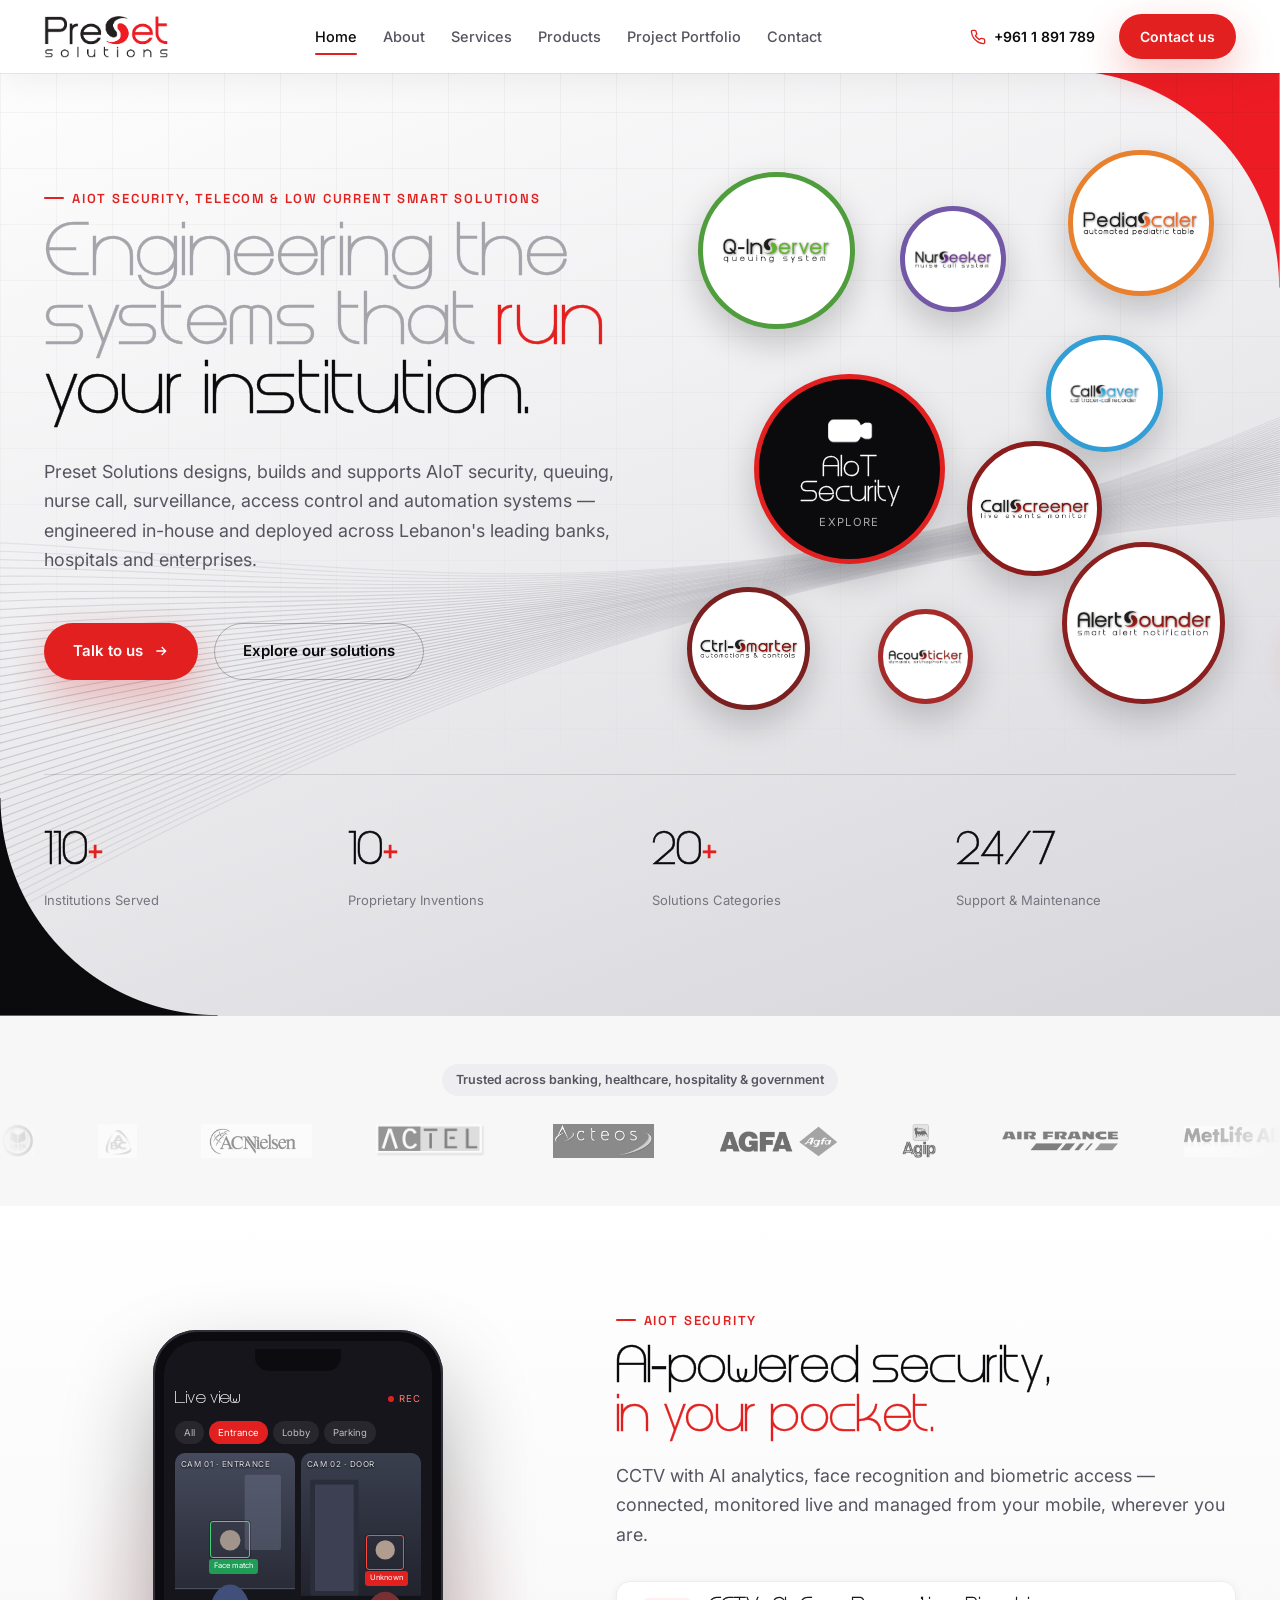
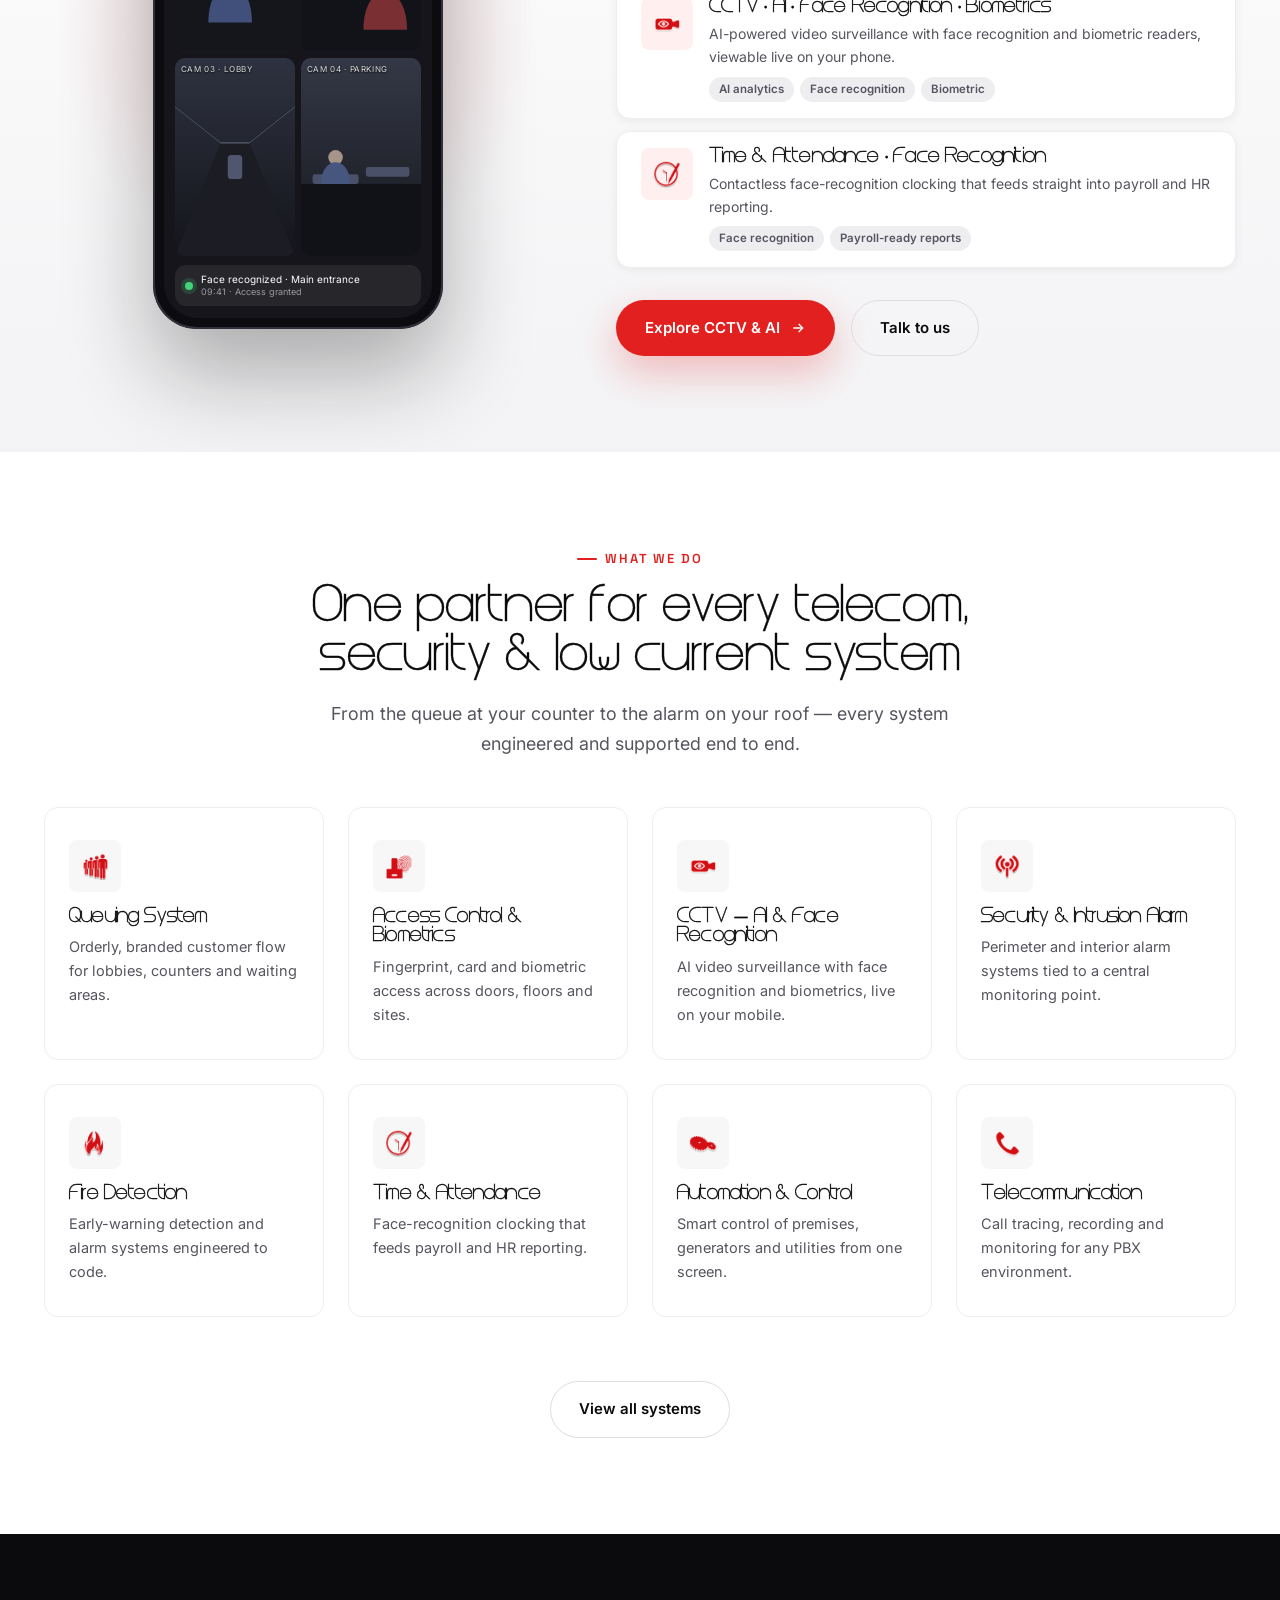
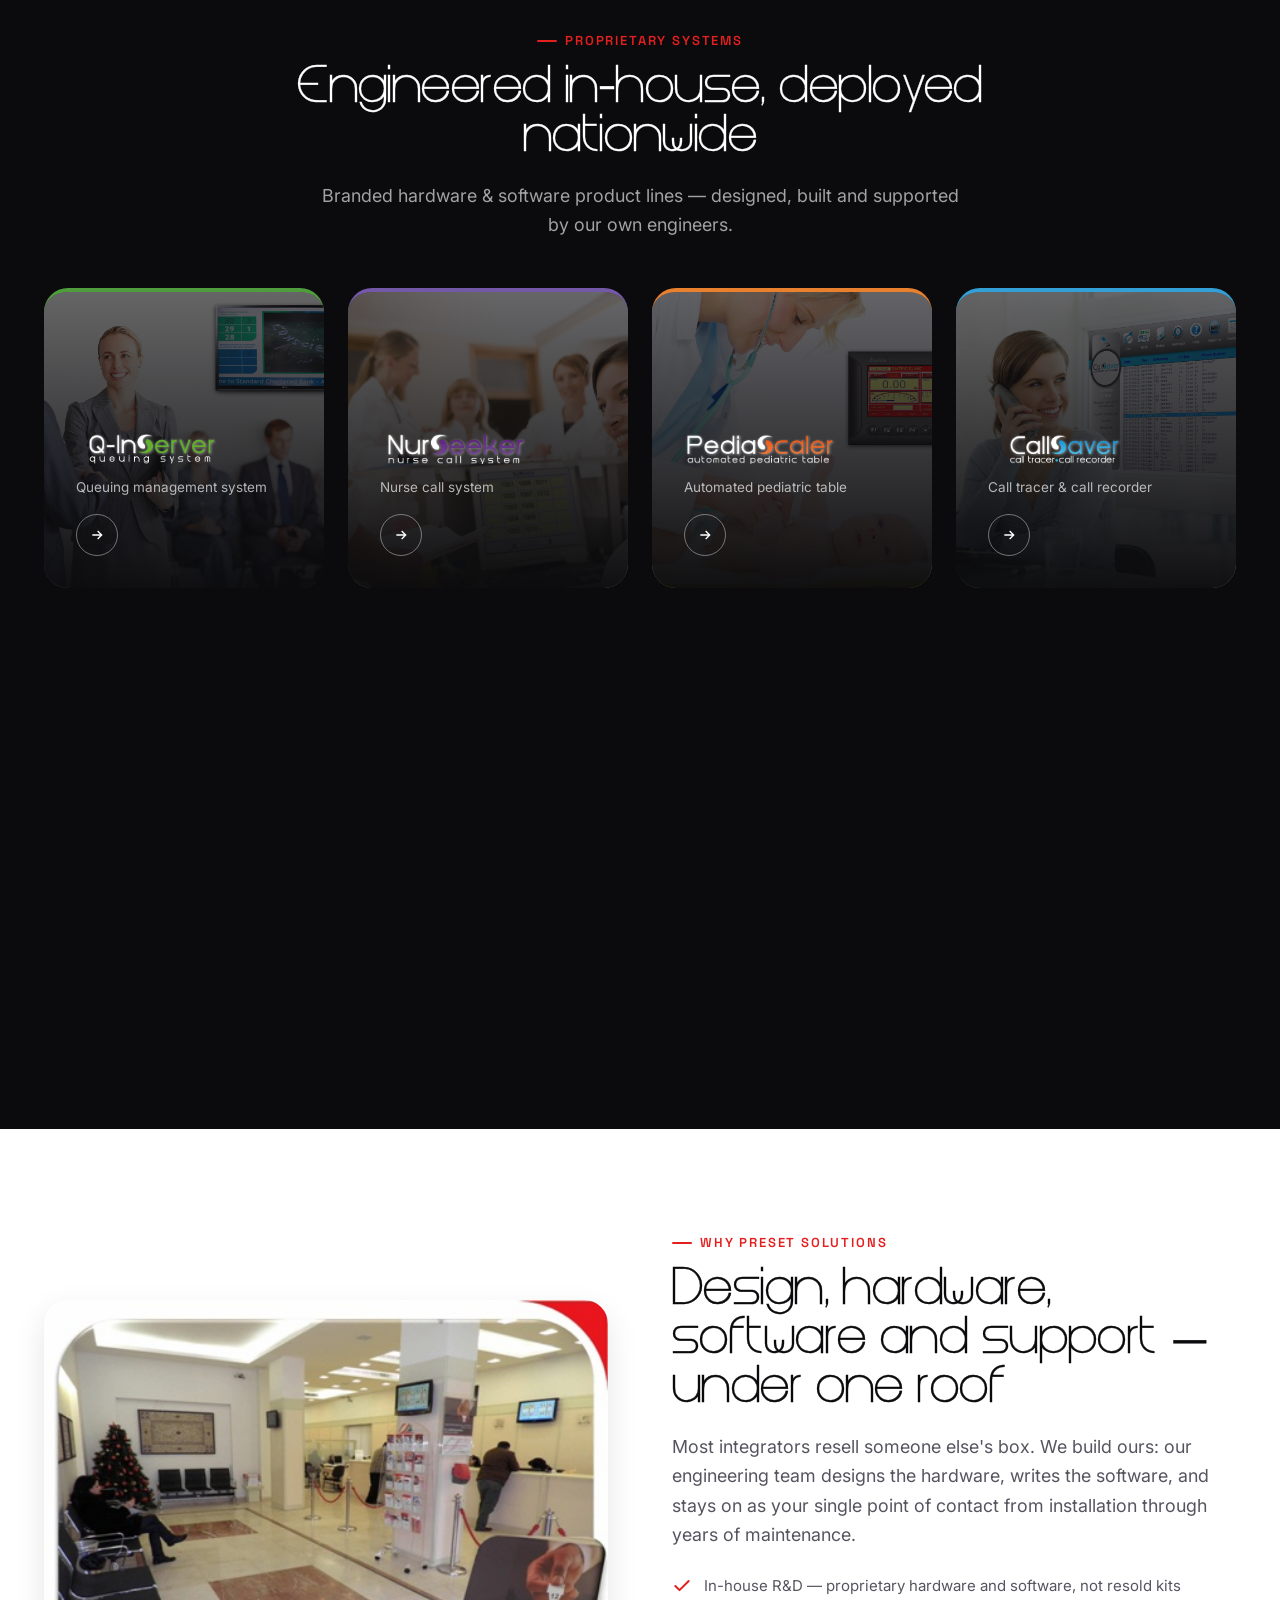
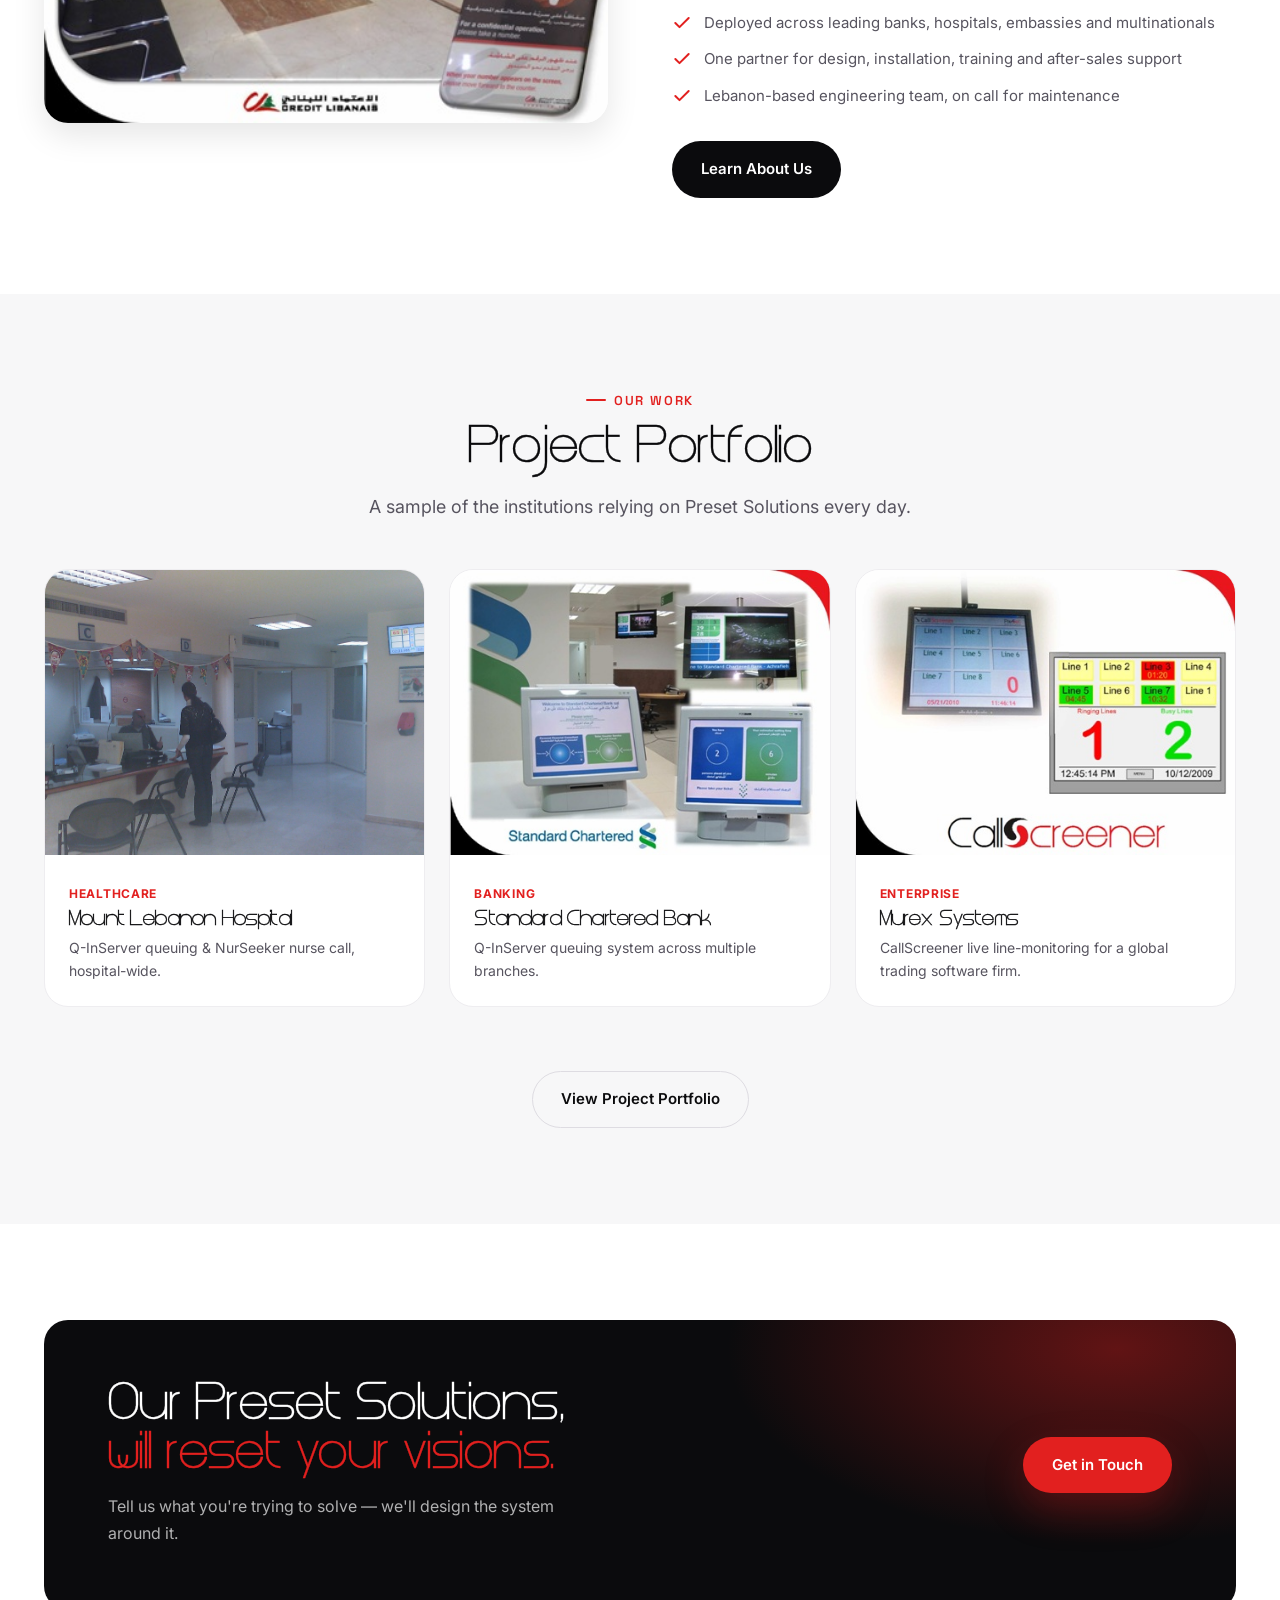
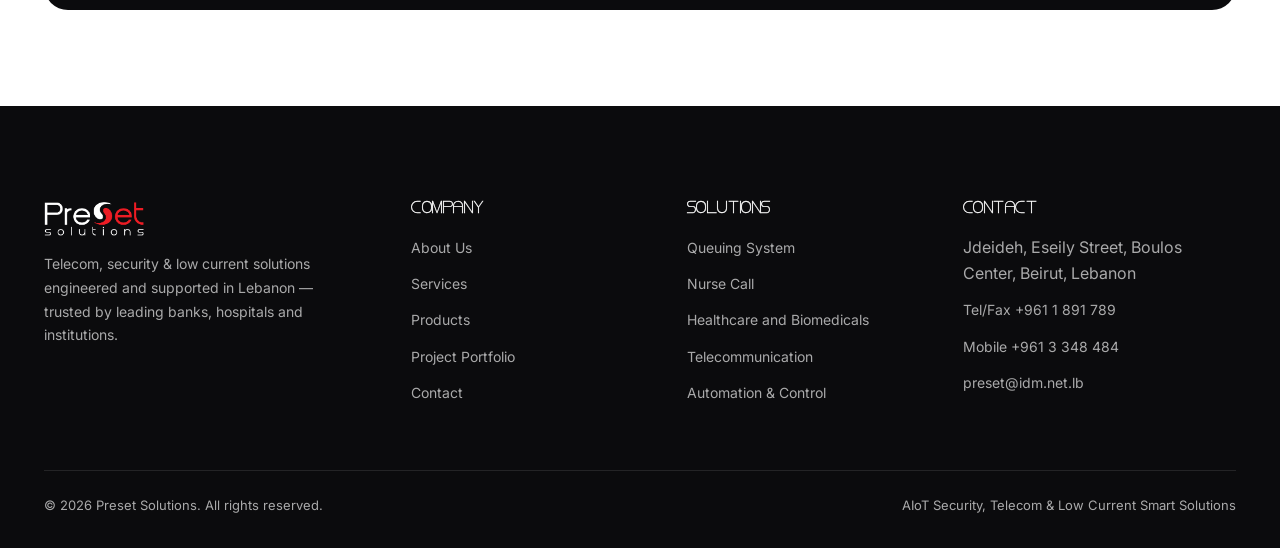
==== index.html @ 6b45abbb "Add Preset Solutions website Static multi-page site: home, about, services, products, project portfo" ====
<!doctype html>
<html lang="en">
<head>
<meta charset="UTF-8">
<meta name="viewport" content="width=device-width, initial-scale=1">
<title>Preset Solutions — Telecom, Security &amp; Low Current Systems in Lebanon</title>
<meta name="description" content="Preset Solutions engineers and deploys queuing, nurse call, CCTV, access control, fire detection, telecom and automation systems for banks, hospitals and institutions across Lebanon.">
<link rel="icon" href="assets/img/logo.png">
<link rel="stylesheet" href="css/style.css">
</head>
<body>

<nav class="nav">
  <div class="container">
    <a href="index.html" class="nav-logo"><img src="assets/img/logo.png" alt="Preset Solutions"></a>
    <div class="nav-links">
      <a href="index.html">Home</a>
      <a href="about.html">About</a>
      <a href="services.html">Services</a>
      <a href="products.html">Products</a>
      <a href="portfolio.html">Project Portfolio</a>
      <a href="contact.html">Contact</a>
    </div>
    <div class="nav-right">
      <a href="tel:+9611891789" class="nav-phone">
        <svg viewBox="0 0 24 24" fill="none" stroke="currentColor" stroke-width="2" stroke-linecap="round" stroke-linejoin="round"><path d="M22 16.92v3a2 2 0 0 1-2.18 2 19.79 19.79 0 0 1-8.63-3.07 19.5 19.5 0 0 1-6-6 19.79 19.79 0 0 1-3.07-8.67A2 2 0 0 1 4.11 2h3a2 2 0 0 1 2 1.72c.13.96.36 1.9.7 2.81a2 2 0 0 1-.45 2.11L8.09 9.91a16 16 0 0 0 6 6l1.27-1.27a2 2 0 0 1 2.11-.45c.91.34 1.85.57 2.81.7A2 2 0 0 1 22 16.92z"/></svg>
        +961 1 891 789
      </a>
      <a href="contact.html" class="btn btn-primary btn-sm">Contact us</a>
      <button class="nav-toggle" aria-label="Open menu">
        <svg viewBox="0 0 24 24" fill="none" stroke="currentColor" stroke-width="2" stroke-linecap="round"><line x1="3" y1="6" x2="21" y2="6"/><line x1="3" y1="12" x2="21" y2="12"/><line x1="3" y1="18" x2="21" y2="18"/></svg>
      </button>
    </div>
  </div>
</nav>

<div class="mobile-panel">
  <div class="mobile-panel-top">
    <img src="assets/img/logo.png" alt="Preset Solutions">
    <button class="mobile-panel-close" aria-label="Close menu"><svg viewBox="0 0 24 24" fill="none" stroke="currentColor" stroke-width="2" stroke-linecap="round"><line x1="18" y1="6" x2="6" y2="18"/><line x1="6" y1="6" x2="18" y2="18"/></svg></button>
  </div>
  <div class="mobile-links">
    <a href="index.html">Home</a>
    <a href="about.html">About</a>
    <a href="services.html">Services</a>
    <a href="products.html">Products</a>
    <a href="portfolio.html">Project Portfolio</a>
    <a href="contact.html">Contact</a>
  </div>
  <a href="contact.html" class="btn btn-primary btn-block">Contact us</a>
</div>

<!-- ===== HERO ===== -->
<header class="hero">
  <div class="hero-grid"></div>
  <div class="container">
    <div class="hero-main">
      <div class="hero-content">
        <span class="eyebrow">AIoT Security, Telecom &amp; Low Current Smart Solutions</span>
        <h1><span class="muted">Engineering the systems that</span> <span class="accent">run</span> your institution.</h1>
        <p class="lede">Preset Solutions designs, builds and supports AIoT security, queuing, nurse call, surveillance, access control and automation systems — engineered in-house and deployed across Lebanon's leading banks, hospitals and enterprises.</p>
        <div class="hero-cta">
          <a href="contact.html" class="btn btn-primary">Talk to us
            <svg viewBox="0 0 24 24" fill="none" stroke="currentColor" stroke-width="2"><path d="M5 12h14M13 6l6 6-6 6"/></svg>
          </a>
          <a href="products.html" class="btn btn-ghost">Explore our solutions</a>
        </div>
      </div>
      <nav class="bubbles" aria-label="Our solutions">
        <a class="bubble bubble-core" href="#aiot" style="--s:34%;--x:14%;--y:40%;--d:-2s;--t:8s" aria-label="AIoT Security">
          <img src="assets/img/icons/video.png" alt=""><strong>AIoT<br>Security</strong><small>Explore</small>
        </a>
        <a class="bubble acc-qinserver" href="product-qinserver.html" style="--s:28%;--x:4%;--y:4%;--d:-1s;--t:7s" aria-label="Q-InServer, queuing system" title="Q-InServer"><img src="assets/img/sublogos/qinserver.png" alt=""></a>
        <a class="bubble acc-nurseeker" href="product-nurseeker.html" style="--s:19%;--x:40%;--y:10%;--d:-3.5s;--t:6s" aria-label="NurSeeker, nurse call system" title="NurSeeker"><img src="assets/img/sublogos/nurseeker.png" alt=""></a>
        <a class="bubble acc-pediascaler" href="product-pediascaler.html" style="--s:26%;--x:70%;--y:0%;--d:-5s;--t:7.5s" aria-label="PediaScaler, automated pediatric table" title="PediaScaler"><img src="assets/img/sublogos/pediascaler.png" alt=""></a>
        <a class="bubble acc-callsaver" href="product-callsaver.html" style="--s:21%;--x:66%;--y:33%;--d:-2.5s;--t:6.5s" aria-label="CallSaver, call tracer and recorder" title="CallSaver"><img src="assets/img/sublogos/callsaver.png" alt=""></a>
        <a class="bubble acc-callscreener" href="product-callscreener.html" style="--s:24%;--x:52%;--y:52%;--d:-4s;--t:8.5s" aria-label="CallScreener, live events monitor" title="CallScreener"><img src="assets/img/sublogos/callscreener.png" alt=""></a>
        <a class="bubble acc-ctrlsmarter" href="product-ctrlsmarter.html" style="--s:22%;--x:2%;--y:78%;--d:-6s;--t:6.8s" aria-label="Ctrl-Smarter, automation and controls" title="Ctrl-Smarter"><img src="assets/img/sublogos/ctrlsmarter.png" alt=""></a>
        <a class="bubble acc-acousticker" href="product-acousticker.html" style="--s:17%;--x:36%;--y:82%;--d:-1.5s;--t:7.2s" aria-label="Acousticker, dynamic orthophonic unit" title="Acousticker"><img src="assets/img/sublogos/acousticker.png" alt=""></a>
        <a class="bubble acc-alertsounder" href="product-alertsounder.html" style="--s:29%;--x:69%;--y:70%;--d:-4.5s;--t:7.8s" aria-label="AlertSounder, smart alert notification" title="AlertSounder"><img src="assets/img/sublogos/alertsounder.png" alt=""></a>
      </nav>
    </div>
    <div class="hero-stats">
      <div class="reveal in">
        <div class="stat-num"><span class="js-counter" data-count="110">0</span><span class="suffix">+</span></div>
        <div class="stat-label">Institutions Served</div>
      </div>
      <div class="reveal in">
        <div class="stat-num"><span class="js-counter" data-count="10">0</span><span class="suffix">+</span></div>
        <div class="stat-label">Proprietary Inventions</div>
      </div>
      <div class="reveal in">
        <div class="stat-num"><span class="js-counter" data-count="20">0</span><span class="suffix">+</span></div>
        <div class="stat-label">Solutions Categories</div>
      </div>
      <div class="reveal in">
        <div class="stat-num">24/7</div>
        <div class="stat-label">Support &amp; Maintenance</div>
      </div>
    </div>
  </div>
</header>
<!-- ===== TRUST MARQUEE ===== -->
<section class="section-tight bg-alt">
  <div class="container text-center reveal">
    <p class="pill mx-auto" style="margin-bottom:28px;">Trusted across banking, healthcare, hospitality &amp; government</p>
  </div>
  <div class="marquee">
    <div class="marquee-track js-marquee-track"></div>
  </div>
</section>

<!-- ===== AIoT SECURITY ===== -->
<section class="section aiot" id="aiot">
  <div class="container">
    <div class="aiot-grid">
      <div class="aiot-visual reveal-scale" aria-hidden="true">
        <div class="phone">
          <div class="phone-screen">
            <div class="ps-head"><b>Live view</b><span class="ps-live">Rec</span></div>
            <div class="ps-tabs"><span>All</span><span class="on">Entrance</span><span>Lobby</span><span>Parking</span></div>
            <div class="cam-grid">
              <div class="cam">
                <svg viewBox="0 0 100 164" preserveAspectRatio="xMidYMid slice"><defs><linearGradient id="cg1" x1="0" y1="0" x2="0" y2="1"><stop offset="0" stop-color="#454a5c"/><stop offset="1" stop-color="#1c1d25"/></linearGradient></defs><rect width="100" height="164" fill="url(#cg1)"/><rect x="58" y="18" width="30" height="62" rx="2" fill="#6b7287" opacity=".45"/><rect y="112" width="100" height="52" fill="#15161b"/><path d="M0 112H100" stroke="#5a5f73" stroke-width=".7"/><circle cx="46" cy="72" r="8.5" fill="#a1948b"/><path d="M28 140C28 98 64 98 64 140Z" fill="#40507a"/></svg>
                <span class="cam-tag">CAM 01 · ENTRANCE</span>
                <span class="face ok" data-label="Face match" style="left:29%;top:34%;width:34%;height:19%"></span>
              </div>
              <div class="cam">
                <svg viewBox="0 0 100 164" preserveAspectRatio="xMidYMid slice"><defs><linearGradient id="cg2" x1="0" y1="0" x2="0" y2="1"><stop offset="0" stop-color="#3a3f4f"/><stop offset="1" stop-color="#17181f"/></linearGradient></defs><rect width="100" height="164" fill="url(#cg2)"/><rect x="8" y="22" width="40" height="96" rx="2" fill="#2a2d3a"/><rect x="12" y="26" width="32" height="88" fill="#4b5166" opacity=".55"/><rect y="118" width="100" height="46" fill="#121319"/><circle cx="70" cy="80" r="8" fill="#b09d90"/><path d="M52 146C52 104 88 104 88 146Z" fill="#7a2f33"/></svg>
                <span class="cam-tag">CAM 02 · DOOR</span>
                <span class="face" data-label="Unknown" style="left:54%;top:41%;width:32%;height:18%"></span>
              </div>
              <div class="cam">
                <svg viewBox="0 0 100 164" preserveAspectRatio="xMidYMid slice"><defs><linearGradient id="cg3" x1="0" y1="0" x2="0" y2="1"><stop offset="0" stop-color="#2e3240"/><stop offset="1" stop-color="#14151b"/></linearGradient></defs><rect width="100" height="164" fill="url(#cg3)"/><path d="M0 164L38 70H62L100 164Z" fill="#1b1c24"/><path d="M38 70H62" stroke="#5a5f73"/><path d="M0 40L38 70M100 40L62 70" stroke="#4a4f62" stroke-width=".8"/><rect x="44" y="80" width="12" height="20" rx="3" fill="#5d6580" opacity=".8"/></svg>
                <span class="cam-tag">CAM 03 · LOBBY</span>
              </div>
              <div class="cam">
                <svg viewBox="0 0 100 164" preserveAspectRatio="xMidYMid slice"><defs><linearGradient id="cg4" x1="0" y1="0" x2="0" y2="1"><stop offset="0" stop-color="#343846"/><stop offset="1" stop-color="#16171d"/></linearGradient></defs><rect width="100" height="164" fill="url(#cg4)"/><rect y="104" width="100" height="60" fill="#111217"/><rect x="10" y="96" width="38" height="8" rx="2" fill="#4a5068"/><rect x="54" y="90" width="36" height="8" rx="2" fill="#4a5068"/><circle cx="29" cy="82" r="6" fill="#a69488"/><path d="M17 104C17 80 41 80 41 104Z" fill="#46567f"/></svg>
                <span class="cam-tag">CAM 04 · PARKING</span>
              </div>
            </div>
            <div class="ps-event"><i></i><div>Face recognized · Main entrance<small>09:41 · Access granted</small></div></div>
          </div>
        </div>
      </div>
      <div class="reveal">
        <span class="eyebrow">AIoT Security</span>
        <h2 class="mt-4">AI-powered security, <span class="tag-red">in your pocket.</span></h2>
        <p class="lede mt-4">CCTV with AI analytics, face recognition and biometric access — connected, monitored live and managed from your mobile, wherever you are.</p>
        <div class="aiot-points stagger">
          <div class="aiot-card reveal">
            <div class="service-icon"><img src="assets/img/icons/video.png" alt=""></div>
            <div>
              <h3>CCTV · AI · Face Recognition · Biometrics</h3>
              <p>AI-powered video surveillance with face recognition and biometric readers, viewable live on your phone.</p>
              <div class="chips"><span>AI analytics</span><span>Face recognition</span><span>Biometric</span></div>
            </div>
          </div>
          <div class="aiot-card reveal">
            <div class="service-icon"><img src="assets/img/icons/time.png" alt=""></div>
            <div>
              <h3>Time &amp; Attendance · Face Recognition</h3>
              <p>Contactless face-recognition clocking that feeds straight into payroll and HR reporting.</p>
              <div class="chips"><span>Face recognition</span><span>Payroll-ready reports</span></div>
            </div>
          </div>
        </div>
        <div class="hero-cta" style="margin-top:32px;">
          <a href="services.html#video" class="btn btn-primary">Explore CCTV &amp; AI
            <svg viewBox="0 0 24 24" fill="none" stroke="currentColor" stroke-width="2"><path d="M5 12h14M13 6l6 6-6 6"/></svg>
          </a>
          <a href="contact.html" class="btn btn-outline">Talk to us</a>
        </div>
      </div>
    </div>
  </div>
</section>
<!-- ===== SOLUTIONS OVERVIEW ===== -->
<section class="section" id="solutions">
  <div class="container">
    <div class="section-head center reveal">
      <span class="eyebrow" style="justify-content:center; display:flex;">What We Do</span>
      <h2 class="mt-4">One partner for every telecom, security &amp; low current system</h2>
      <p class="lede mx-auto mt-4">From the queue at your counter to the alarm on your roof — every system engineered and supported end to end.</p>
    </div>
    <div class="grid grid-4 stagger">
      <a class="service-card reveal" href="services.html#queuing">
        <div class="service-icon"><img src="assets/img/icons/queuing.png" alt=""></div>
        <h3>Queuing System</h3>
        <p>Orderly, branded customer flow for lobbies, counters and waiting areas.</p>
      </a>
      <a class="service-card reveal" href="services.html#access">
        <div class="service-icon"><img src="assets/img/icons/access.png" alt=""></div>
        <h3>Access Control &amp; Biometrics</h3>
        <p>Fingerprint, card and biometric access across doors, floors and sites.</p>
      </a>
      <a class="service-card reveal" href="services.html#video">
        <div class="service-icon"><img src="assets/img/icons/video.png" alt=""></div>
        <h3>CCTV — AI &amp; Face Recognition</h3>
        <p>AI video surveillance with face recognition and biometrics, live on your mobile.</p>
      </a>
      <a class="service-card reveal" href="services.html#alarm">
        <div class="service-icon"><img src="assets/img/icons/alarm.png" alt=""></div>
        <h3>Security &amp; Intrusion Alarm</h3>
        <p>Perimeter and interior alarm systems tied to a central monitoring point.</p>
      </a>
      <a class="service-card reveal" href="services.html#fire">
        <div class="service-icon"><img src="assets/img/icons/fire.png" alt=""></div>
        <h3>Fire Detection</h3>
        <p>Early-warning detection and alarm systems engineered to code.</p>
      </a>
      <a class="service-card reveal" href="services.html#time">
        <div class="service-icon"><img src="assets/img/icons/time.png" alt=""></div>
        <h3>Time &amp; Attendance</h3>
        <p>Face-recognition clocking that feeds payroll and HR reporting.</p>
      </a>
      <a class="service-card reveal" href="services.html#automation">
        <div class="service-icon"><img src="assets/img/icons/automation.png" alt=""></div>
        <h3>Automation &amp; Control</h3>
        <p>Smart control of premises, generators and utilities from one screen.</p>
      </a>
      <a class="service-card reveal" href="services.html#telecom">
        <div class="service-icon"><img src="assets/img/icons/telecom.png" alt=""></div>
        <h3>Telecommunication</h3>
        <p>Call tracing, recording and monitoring for any PBX environment.</p>
      </a>
    </div>
    <div class="text-center mt-8 reveal">
      <a href="services.html" class="btn btn-outline">View all systems</a>
    </div>
  </div>
</section>

<!-- ===== FEATURED PRODUCTS ===== -->
<section class="section bg-dark">
  <div class="container">
    <div class="section-head center reveal">
      <span class="eyebrow" style="justify-content:center; display:flex;">Proprietary Systems</span>
      <h2 class="mt-4" style="color:#fff;">Engineered in-house, deployed nationwide</h2>
      <p class="lede mx-auto mt-4" style="color:rgba(255,255,255,.62);">Branded hardware &amp; software product lines — designed, built and supported by our own engineers.</p>
    </div>
    <div class="grid grid-4 js-product-grid" data-limit="8"></div>
    <div class="text-center mt-8 reveal">
      <a href="products.html" class="btn btn-primary">View All Products</a>
    </div>
  </div>
</section>

<!-- ===== ABOUT TEASER (split) ===== -->
<section class="section">
  <div class="container">
    <div class="split">
      <div class="split-media reveal-scale">
        <img src="assets/img/portfolio/credit-libanais.jpg" alt="Q-InServer deployed at Credit Libanais">
      </div>
      <div class="reveal">
        <span class="eyebrow">Why Preset Solutions</span>
        <h2 class="mt-4">Design, hardware, software and support — under one roof</h2>
        <p class="lede mt-4">Most integrators resell someone else's box. We build ours: our engineering team designs the hardware, writes the software, and stays on as your single point of contact from installation through years of maintenance.</p>
        <ul class="feature-list">
          <li><svg viewBox="0 0 24 24" fill="none" stroke="currentColor" stroke-width="2.4" stroke-linecap="round" stroke-linejoin="round"><polyline points="20 6 9 17 4 12"/></svg> In-house R&amp;D — proprietary hardware and software, not resold kits</li>
          <li><svg viewBox="0 0 24 24" fill="none" stroke="currentColor" stroke-width="2.4" stroke-linecap="round" stroke-linejoin="round"><polyline points="20 6 9 17 4 12"/></svg> Deployed across leading banks, hospitals, embassies and multinationals</li>
          <li><svg viewBox="0 0 24 24" fill="none" stroke="currentColor" stroke-width="2.4" stroke-linecap="round" stroke-linejoin="round"><polyline points="20 6 9 17 4 12"/></svg> One partner for design, installation, training and after-sales support</li>
          <li><svg viewBox="0 0 24 24" fill="none" stroke="currentColor" stroke-width="2.4" stroke-linecap="round" stroke-linejoin="round"><polyline points="20 6 9 17 4 12"/></svg> Lebanon-based engineering team, on call for maintenance</li>
        </ul>
        <a href="about.html" class="btn btn-dark mt-6">Learn About Us</a>
      </div>
    </div>
  </div>
</section>

<!-- ===== PORTFOLIO TEASER ===== -->
<section class="section bg-alt">
  <div class="container">
    <div class="section-head center reveal">
      <span class="eyebrow" style="justify-content:center; display:flex;">Our Work</span>
      <h2 class="mt-4">Project Portfolio</h2>
      <p class="lede mx-auto mt-4">A sample of the institutions relying on Preset Solutions every day.</p>
    </div>
    <div class="grid grid-3 stagger">
      <a class="case-card reveal" href="portfolio.html">
        <div class="case-media"><img src="assets/img/portfolio/mlh-qinserver.jpg" alt="Q-InServer at Mount Lebanon Hospital"></div>
        <div class="case-body">
          <span class="tag">Healthcare</span>
          <h3>Mount Lebanon Hospital</h3>
          <p>Q-InServer queuing &amp; NurSeeker nurse call, hospital-wide.</p>
        </div>
      </a>
      <a class="case-card reveal" href="portfolio.html">
        <div class="case-media"><img src="assets/img/portfolio/scb-achrafieh.jpg" alt="Q-InServer at Standard Chartered Bank"></div>
        <div class="case-body">
          <span class="tag">Banking</span>
          <h3>Standard Chartered Bank</h3>
          <p>Q-InServer queuing system across multiple branches.</p>
        </div>
      </a>
      <a class="case-card reveal" href="portfolio.html">
        <div class="case-media"><img src="assets/img/portfolio/murex-callscreener.jpg" alt="CallScreener at Murex"></div>
        <div class="case-body">
          <span class="tag">Enterprise</span>
          <h3>Murex Systems</h3>
          <p>CallScreener live line-monitoring for a global trading software firm.</p>
        </div>
      </a>
    </div>
    <div class="text-center mt-8 reveal">
      <a href="portfolio.html" class="btn btn-outline">View Project Portfolio</a>
    </div>
  </div>
</section>

<!-- ===== CTA BAND ===== -->
<section class="section">
  <div class="container">
    <div class="cta-band reveal">
      <div class="cta-band-inner">
        <div>
          <h2 style="color:#fff;">Our Preset Solutions, <span class="tag-red">will reset your visions.</span></h2>
          <p>Tell us what you're trying to solve — we'll design the system around it.</p>
        </div>
        <a href="contact.html" class="btn btn-primary">Get in Touch</a>
      </div>
    </div>
  </div>
</section>

<!-- ===== FOOTER ===== -->
<footer class="footer">
  <div class="container">
    <div class="footer-grid">
      <div>
        <div class="footer-logo"><img src="assets/img/logo-white.png" alt="Preset Solutions"></div>
        <p>Telecom, security &amp; low current solutions engineered and supported in Lebanon — trusted by leading banks, hospitals and institutions.</p>
      </div>
      <div>
        <h4>Company</h4>
        <ul>
          <li><a href="about.html">About Us</a></li>
          <li><a href="services.html">Services</a></li>
          <li><a href="products.html">Products</a></li>
          <li><a href="portfolio.html">Project Portfolio</a></li>
          <li><a href="contact.html">Contact</a></li>
        </ul>
      </div>
      <div>
        <h4>Solutions</h4>
        <ul>
          <li><a href="product-qinserver.html">Queuing System</a></li>
          <li><a href="product-nurseeker.html">Nurse Call</a></li>
          <li><a href="product-pediascaler.html">Healthcare and Biomedicals</a></li>
          <li><a href="product-callsaver.html">Telecommunication</a></li>
          <li><a href="product-ctrlsmarter.html">Automation &amp; Control</a></li>
        </ul>
      </div>
      <div>
        <h4>Contact</h4>
        <ul>
          <li>Jdeideh, Eseily Street, Boulos Center, Beirut, Lebanon</li>
          <li><a href="tel:+9611891789">Tel/Fax +961 1 891 789</a></li>
          <li><a href="tel:+9613348484">Mobile +961 3 348 484</a></li>
          <li><a href="mailto:preset@idm.net.lb">preset@idm.net.lb</a></li>
        </ul>
      </div>
    </div>
    <div class="footer-bottom">
      <span>&copy; <span class="js-year"></span> Preset Solutions. All rights reserved.</span>
      <span>AIoT Security, Telecom &amp; Low Current Smart Solutions</span>
    </div>
  </div>
</footer>

<button class="back-to-top" aria-label="Back to top">
  <svg viewBox="0 0 24 24" fill="none" stroke="currentColor" stroke-width="2"><path d="M12 19V5M5 12l7-7 7 7"/></svg>
</button>

<script src="js/clients-data.js"></script>
<script src="js/products-data.js"></script>
<script src="js/main.js"></script>
</body>
</html>
---- css/style.css ----
/* ==========================================================================
   Preset Solutions — Design System
   ========================================================================== */

@import url('https://fonts.googleapis.com/css2?family=Space+Grotesk:wght@500;600;700&family=Inter:wght@400;500;600;700&display=swap');

:root{
  /* Brand */
  --ink: #0b0b0d;
  --ink-800: #141317;
  --ink-700: #1c1b21;
  --ink-600: #2a2930;
  --paper: #ffffff;
  --gray-50: #f7f7f8;
  --gray-100: #eeedf0;
  --gray-200: #dedce2;
  --gray-400: #9997a1;
  --gray-500: #77747f;
  --gray-600: #57545f;

  --red: #e2201f;
  --red-dark: #a8140f;
  --red-light: #ff5147;

  /* Product accents */
  --acc-qinserver: #4f9d3d;
  --acc-nurseeker: #7358a8;
  --acc-pediascaler: #e8802e;
  --acc-callsaver: #329fd6;
  --acc-callscreener: #8c1c1c;
  --acc-ctrlsmarter: #7a2020;
  --acc-acousticker: #a52a2a;
  --acc-alertsounder: #8b2020;

  /* Type */
  --font-head: 'Space Grotesk', 'Inter', sans-serif;
  --font-body: 'Inter', sans-serif;

  /* Spacing scale */
  --space-1: 4px; --space-2: 8px; --space-3: 12px; --space-4: 16px;
  --space-5: 24px; --space-6: 32px; --space-7: 48px; --space-8: 64px;
  --space-9: 96px; --space-10: 128px;

  /* Layout */
  --container: 1240px;
  --radius-sm: 8px; --radius-md: 14px; --radius-lg: 24px; --radius-full: 999px;

  /* Motion */
  --ease: cubic-bezier(.22,.68,0,1);
  --ease-out: cubic-bezier(.16,1,.3,1);
  --dur-fast: .2s; --dur-med: .45s; --dur-slow: .8s;

  --shadow-sm: 0 2px 10px rgba(11,11,13,.06);
  --shadow-md: 0 12px 32px rgba(11,11,13,.10);
  --shadow-lg: 0 24px 64px rgba(11,11,13,.16);
  --shadow-red: 0 16px 40px rgba(226,32,31,.28);
}

@media (prefers-reduced-motion: reduce){
  *, *::before, *::after{ animation-duration: .01ms !important; animation-iteration-count: 1 !important; transition-duration: .01ms !important; scroll-behavior: auto !important; }
}

/* ---------- Reset ---------- */
*,*::before,*::after{ box-sizing: border-box; }
html{ scroll-behavior: smooth; }
body{
  margin:0; background: var(--paper); color: var(--ink);
  font-family: var(--font-body); font-size: 16px; line-height: 1.65;
  -webkit-font-smoothing: antialiased; overflow-x: hidden;
}
img{ max-width:100%; display:block; }
a{ color: inherit; text-decoration:none; }
ul{ margin:0; padding:0; list-style:none; }
button{ font-family:inherit; cursor:pointer; }
h1,h2,h3,h4{ font-family: var(--font-head); font-weight:700; line-height:1.12; margin:0; letter-spacing:-.01em; }
p{ margin:0; }
section{ position:relative; }

.container{ max-width: var(--container); margin:0 auto; padding: 0 var(--space-5); }
@media (max-width:640px){ .container{ padding:0 var(--space-4); } }

.eyebrow{
  display:inline-flex; align-items:center; gap:8px; font-family:var(--font-head);
  font-size:13px; font-weight:600; letter-spacing:.14em; text-transform:uppercase;
  color: var(--red);
}
.eyebrow::before{ content:''; width:20px; height:2px; background:var(--red); border-radius:2px; }

h1{ font-size: clamp(2.4rem, 5vw, 4.2rem); }
h2{ font-size: clamp(1.9rem, 3.4vw, 2.8rem); }
h3{ font-size: clamp(1.25rem, 2vw, 1.5rem); }
.lede{ font-size: clamp(1.05rem, 1.4vw, 1.2rem); color: var(--gray-600); max-width:640px; }
.section-head{ margin-bottom: var(--space-7); max-width:720px; }
.section-head.center{ margin-left:auto; margin-right:auto; text-align:center; }

/* ---------- Buttons ---------- */
.btn{
  display:inline-flex; align-items:center; justify-content:center; gap:10px;
  padding: 15px 28px; border-radius: var(--radius-full); font-weight:600; font-size:15px;
  border:1px solid transparent; transition: transform var(--dur-fast) var(--ease), box-shadow var(--dur-fast) var(--ease), background var(--dur-fast), border-color var(--dur-fast), color var(--dur-fast);
  white-space: nowrap;
}
.btn svg{ width:16px; height:16px; flex:none; }
.btn-primary{ background: var(--red); color:#fff; box-shadow: var(--shadow-red); }
.btn-primary:hover{ background: var(--red-dark); transform: translateY(-2px); box-shadow: 0 20px 44px rgba(226,32,31,.36); }
.btn-dark{ background: var(--ink); color:#fff; }
.btn-dark:hover{ background: var(--ink-700); transform: translateY(-2px); }
.btn-ghost{ background: transparent; border-color: rgba(255,255,255,.28); color:#fff; }
.btn-ghost:hover{ background: rgba(255,255,255,.1); border-color: rgba(255,255,255,.5); }
.btn-outline{ background: transparent; border-color: var(--gray-200); color: var(--ink); }
.btn-outline:hover{ border-color: var(--ink); background: var(--gray-50); }
.btn-sm{ padding: 10px 20px; font-size:14px; }
.btn-block{ width:100%; }

/* ---------- Nav ---------- */
.nav{
  position: fixed; top:0; left:0; right:0; z-index:100;
  padding: 22px 0; transition: padding var(--dur-med) var(--ease), background var(--dur-med) var(--ease), box-shadow var(--dur-med) var(--ease);
}
.nav .container{ display:flex; align-items:center; justify-content:space-between; gap: var(--space-5); }
.nav.is-scrolled{ padding: 12px 0; background: rgba(11,11,13,.82); backdrop-filter: blur(14px); box-shadow: 0 8px 30px rgba(0,0,0,.25); }
.nav-logo{ display:flex; align-items:center; gap:10px; flex:none; }
.nav-logo img{ height: 36px; width:auto; transition: height var(--dur-med); }
.nav.is-scrolled .nav-logo img{ height:30px; }
.nav-links{ display:flex; align-items:center; gap: var(--space-6); }
.nav-links a{
  font-size:14.5px; font-weight:500; color: rgba(255,255,255,.78);
  position:relative; padding: 4px 0; transition: color var(--dur-fast);
}
.nav-links a::after{
  content:''; position:absolute; left:0; right:100%; bottom:-2px; height:2px; background: var(--red);
  transition: right var(--dur-med) var(--ease-out); border-radius:2px;
}
.nav-links a:hover, .nav-links a.active{ color:#fff; }
.nav-links a:hover::after, .nav-links a.active::after{ right:0; }
.nav-right{ display:flex; align-items:center; gap: var(--space-5); }
.nav-phone{ display:flex; align-items:center; gap:8px; color:#fff; font-weight:600; font-size:14px; }
.nav-phone svg{ width:16px; height:16px; color: var(--red); }
.nav-toggle{ display:none; background:none; border:none; padding:8px; }
.nav-toggle svg{ width:26px; height:26px; color:#fff; }

.mobile-panel{
  position: fixed; inset:0; background: var(--ink); z-index: 200;
  display:flex; flex-direction:column; padding: 24px var(--space-4);
  transform: translateX(100%); transition: transform var(--dur-med) var(--ease-out);
}
.mobile-panel.is-open{ transform: translateX(0); }
.mobile-panel-top{ display:flex; align-items:center; justify-content:space-between; margin-bottom: var(--space-8); }
.mobile-panel-top img{ height:32px; }
.mobile-panel-top button{ background:none; border:none; }
.mobile-panel-top button svg{ width:26px; height:26px; color:#fff; }
.mobile-links{ display:flex; flex-direction:column; gap: var(--space-2); }
.mobile-links a{ font-family: var(--font-head); font-size: 1.7rem; font-weight:600; color:#fff; padding: 12px 0; border-bottom:1px solid rgba(255,255,255,.08); }
.mobile-panel .btn{ margin-top: var(--space-6); }

@media (max-width: 980px){
  .nav-links{ display:none; }
  .nav-phone{ display:none; }
  .nav-toggle{ display:inline-flex; }
}

/* ---------- Hero (dark) ---------- */
.hero{
  position:relative; background: var(--ink); color:#fff; overflow:hidden;
  padding: 190px 0 120px;
}
.hero::before{
  content:''; position:absolute; inset:0;
  background:
    radial-gradient(900px 500px at 82% -10%, rgba(226,32,31,.35), transparent 60%),
    radial-gradient(700px 500px at -10% 110%, rgba(226,32,31,.16), transparent 60%),
    linear-gradient(160deg, #0b0b0d 0%, #17161b 55%, #0b0b0d 100%);
}
.hero::after{
  content:''; position:absolute; right:-12%; top:-18%; width:60%; height:140%;
  background: conic-gradient(from 200deg, rgba(226,32,31,.5), transparent 35%);
  filter: blur(90px); opacity:.5; pointer-events:none;
}
.hero-grid{ position:absolute; inset:0; opacity:.35;
  background-image: linear-gradient(rgba(255,255,255,.045) 1px, transparent 1px), linear-gradient(90deg, rgba(255,255,255,.045) 1px, transparent 1px);
  background-size: 56px 56px; mask-image: linear-gradient(to bottom, black, transparent 85%);
}
.hero-content{ position:relative; z-index:2; max-width: 760px; }
.hero .eyebrow{ color: var(--red-light); }
.hero h1{ margin: var(--space-4) 0 var(--space-5); }
.hero h1 .accent{ color: var(--red); }
.hero p.lede{ color: rgba(255,255,255,.72); max-width:600px; }
.hero-cta{ display:flex; gap: var(--space-4); margin-top: var(--space-7); flex-wrap:wrap; }
.hero-stats{ position:relative; z-index:2; display:grid; grid-template-columns: repeat(4,1fr); gap: var(--space-5); margin-top: var(--space-9); padding-top: var(--space-7); border-top:1px solid rgba(255,255,255,.12); }
.stat-num{ font-family: var(--font-head); font-size: clamp(1.8rem,3vw,2.6rem); font-weight:700; color:#fff; }
.stat-num .suffix{ color: var(--red); }
.stat-label{ font-size:13px; color: rgba(255,255,255,.55); margin-top:4px; }
@media (max-width: 860px){ .hero-stats{ grid-template-columns: repeat(2,1fr); } }
@media (max-width: 640px){ .hero{ padding: 150px 0 80px; } }

/* subpage hero (shorter) */
.page-hero{
  position:relative; background: var(--ink); color:#fff; padding: 168px 0 88px; overflow:hidden;
}
.page-hero::before{
  content:''; position:absolute; inset:0;
  background: radial-gradient(800px 420px at 85% 0%, rgba(226,32,31,.32), transparent 60%), linear-gradient(160deg, #0b0b0d 0%, #18171c 100%);
}
.page-hero .container{ position:relative; z-index:2; }
.breadcrumb{ display:flex; align-items:center; gap:8px; font-size:13px; color: rgba(255,255,255,.5); margin-bottom: var(--space-4); }
.breadcrumb a:hover{ color:#fff; }
.page-hero h1{ font-size: clamp(2.2rem, 4vw, 3.2rem); max-width:760px; }
.page-hero .lede{ color: rgba(255,255,255,.68); margin-top: var(--space-4); }

/* ---------- Sections ---------- */
.section{ padding: var(--space-9) 0; }
.section-tight{ padding: var(--space-7) 0; }
.bg-dark{ background: var(--ink); color:#fff; }
.bg-alt{ background: var(--gray-50); }

/* ---------- Reveal animation ---------- */
.reveal{ opacity:0; transform: translateY(28px); transition: opacity .7s var(--ease-out), transform .7s var(--ease-out); }
.reveal.in{ opacity:1; transform: translateY(0); }
.reveal-scale{ opacity:0; transform: scale(.94); transition: opacity .7s var(--ease-out), transform .7s var(--ease-out); }
.reveal-scale.in{ opacity:1; transform: scale(1); }
.stagger > *{ transition-delay: calc(var(--i, 0) * 80ms); }

/* ---------- Cards: Solutions / Services ---------- */
.grid{ display:grid; gap: var(--space-5); }
.grid-3{ grid-template-columns: repeat(3, 1fr); }
.grid-4{ grid-template-columns: repeat(4, 1fr); }
.grid-2{ grid-template-columns: repeat(2, 1fr); }
@media (max-width: 980px){ .grid-4{ grid-template-columns: repeat(2,1fr); } .grid-3{ grid-template-columns: repeat(2,1fr); } }
@media (max-width: 620px){ .grid-4, .grid-3, .grid-2{ grid-template-columns: 1fr; } }

.service-card{
  background:#fff; border:1px solid var(--gray-100); border-radius: var(--radius-md);
  padding: var(--space-6) var(--space-5); transition: transform var(--dur-med) var(--ease-out), box-shadow var(--dur-med) var(--ease-out), border-color var(--dur-fast);
}
.service-card:hover{ transform: translateY(-6px); box-shadow: var(--shadow-md); border-color: transparent; }
.service-icon{
  width:52px; height:52px; border-radius: var(--radius-sm); background: var(--gray-50);
  display:flex; align-items:center; justify-content:center; margin-bottom: var(--space-4);
  transition: background var(--dur-med), transform var(--dur-med);
}
.service-icon img{ width:28px; height:28px; object-fit:contain; }
.service-card:hover .service-icon{ background: #fff0ef; transform: scale(1.08) rotate(-4deg); }
.service-card h3{ margin-bottom:8px; font-size:1.1rem; }
.service-card p{ color: var(--gray-600); font-size:14.5px; }
.service-card .tag{ display:inline-block; margin-top: var(--space-3); font-size:12px; font-weight:600; color: var(--red); }

/* ---------- Product cards ---------- */
.product-card{
  position:relative; border-radius: var(--radius-lg); overflow:hidden; background: var(--ink-800);
  min-height: 300px; display:flex; flex-direction:column; justify-content:flex-end;
  transition: transform var(--dur-med) var(--ease-out), box-shadow var(--dur-med) var(--ease-out);
  border-top: 4px solid var(--card-accent, var(--red));
}
.product-card:hover{ transform: translateY(-8px); box-shadow: var(--shadow-lg); }
.product-card .pc-img{ position:absolute; inset:0; }
.product-card .pc-img img{ width:100%; height:100%; object-fit:cover; opacity:.42; transition: opacity var(--dur-med), transform 1.2s var(--ease-out); }
.product-card:hover .pc-img img{ opacity:.58; transform: scale(1.06); }
.product-card .pc-img::after{ content:''; position:absolute; inset:0; background: linear-gradient(180deg, rgba(11,11,13,.15), rgba(11,11,13,.95)); }
.product-card .pc-body{ position:relative; z-index:2; padding: var(--space-6); color:#fff; }
.product-card .pc-logo{ height:30px; width:auto; margin-bottom:12px; }
.product-card .pc-tagline{ font-size:13.5px; color: rgba(255,255,255,.68); margin-bottom: var(--space-4); }
.product-card .pc-link{ display:inline-flex; align-items:center; gap:6px; font-size:13.5px; font-weight:600; color:#fff; }
.product-card .pc-link svg{ width:14px; height:14px; transition: transform var(--dur-fast); }
.product-card:hover .pc-link svg{ transform: translateX(4px); }

/* ---------- Marquee (client logos) ---------- */
.marquee{ overflow:hidden; position:relative; -webkit-mask-image: linear-gradient(90deg, transparent, black 6%, black 94%, transparent); mask-image: linear-gradient(90deg, transparent, black 6%, black 94%, transparent); }
.marquee-track{ display:flex; align-items:center; gap: var(--space-8); width: max-content; animation: scrollx 46s linear infinite; }
.marquee:hover .marquee-track{ animation-play-state: paused; }
.marquee-track img{ height: 34px; width:auto; max-width:120px; object-fit:contain; filter: grayscale(1) opacity(.55); transition: filter var(--dur-fast); }
.marquee-track img:hover{ filter: grayscale(0) opacity(1); }
@keyframes scrollx{ from{ transform: translateX(0);} to{ transform: translateX(-50%);} }

/* ---------- Client logo grid (portfolio page) ---------- */
.logo-wall{ display:grid; grid-template-columns: repeat(6, 1fr); gap:1px; background: var(--gray-100); border:1px solid var(--gray-100); border-radius: var(--radius-md); overflow:hidden; }
.logo-cell{ background:#fff; aspect-ratio: 3/2; display:flex; align-items:center; justify-content:center; padding: 18px; transition: background var(--dur-fast); }
.logo-cell:hover{ background: var(--gray-50); }
.logo-cell img{ max-width:100%; max-height:100%; object-fit:contain; filter: grayscale(1) opacity(.6); transition: filter var(--dur-fast), transform var(--dur-fast); }
.logo-cell:hover img{ filter: grayscale(0) opacity(1); transform: scale(1.06); }
@media (max-width: 980px){ .logo-wall{ grid-template-columns: repeat(4,1fr); } }
@media (max-width: 620px){ .logo-wall{ grid-template-columns: repeat(3,1fr); } .logo-cell{ padding:12px; } }

/* ---------- Split feature ---------- */
.split{ display:grid; grid-template-columns: 1fr 1fr; gap: var(--space-8); align-items:center; }
@media (max-width: 900px){ .split{ grid-template-columns:1fr; gap: var(--space-6); } }
.split.reverse .split-media{ order:2; }
.split-media{ position:relative; border-radius: var(--radius-lg); overflow:hidden; box-shadow: var(--shadow-md); }
.split-media img{ width:100%; height:100%; object-fit:cover; }
.feature-list{ display:flex; flex-direction:column; gap: var(--space-3); margin-top: var(--space-5); }
.feature-list li{ display:flex; gap:12px; align-items:flex-start; font-size:15px; color: var(--gray-600); }
.feature-list svg{ flex:none; width:20px; height:20px; color: var(--red); margin-top:2px; }

/* ---------- Timeline / Values (about) ---------- */
.value-card{ padding: var(--space-6); border-radius: var(--radius-md); background:#fff; border:1px solid var(--gray-100); }
.value-num{ font-family: var(--font-head); font-size:2.2rem; color: var(--red); font-weight:700; margin-bottom: var(--space-3); }

/* ---------- Portfolio case cards ---------- */
.case-card{ border-radius: var(--radius-lg); overflow:hidden; background:#fff; border:1px solid var(--gray-100); transition: box-shadow var(--dur-med), transform var(--dur-med); }
.case-card:hover{ transform: translateY(-6px); box-shadow: var(--shadow-md); }
.case-media{ aspect-ratio: 4/3; overflow:hidden; background:var(--gray-100); }
.case-media img{ width:100%; height:100%; object-fit:cover; transition: transform .8s var(--ease-out); }
.case-card:hover .case-media img{ transform: scale(1.08); }
.case-body{ padding: var(--space-5); }
.case-body .tag{ font-size:12px; font-weight:700; color: var(--red); text-transform:uppercase; letter-spacing:.06em; }
.case-body h3{ margin: 6px 0 4px; font-size:1.15rem; }
.case-body p{ color: var(--gray-600); font-size:14px; }

/* ---------- Service detail rows (services.html) ---------- */
.service-list{ display:flex; flex-direction:column; }
.service-row{
  display:grid; grid-template-columns: 56px 1fr auto; gap: var(--space-5); align-items:flex-start;
  padding: var(--space-6) 0; border-bottom:1px solid var(--gray-100); scroll-margin-top: 120px;
}
.service-row:first-child{ padding-top:0; }
.service-row .sr-icon{ width:56px; height:56px; border-radius: var(--radius-sm); background: var(--gray-50); display:flex; align-items:center; justify-content:center; transition: background var(--dur-med), transform var(--dur-med); }
.service-row .sr-icon img{ width:30px; height:30px; object-fit:contain; }
.service-row:hover .sr-icon{ background:#fff0ef; transform: scale(1.06) rotate(-3deg); }
.service-row h3{ margin-bottom:6px; }
.service-row p{ color: var(--gray-600); max-width:560px; }
.service-row .sr-related{ display:flex; flex-direction:column; align-items:flex-end; gap:8px; }
.service-row .sr-related span{ font-size:11.5px; text-transform:uppercase; letter-spacing:.08em; color: var(--gray-400); font-weight:600; }
@media (max-width: 760px){
  .service-row{ grid-template-columns: 48px 1fr; }
  .service-row .sr-related{ grid-column: 1 / -1; align-items:flex-start; flex-direction:row; flex-wrap:wrap; margin-top:8px; }
}

/* ---------- Contact ---------- */
.contact-grid{ display:grid; grid-template-columns: 1fr 1.2fr; gap: var(--space-8); }
@media (max-width: 900px){ .contact-grid{ grid-template-columns:1fr; } }
.contact-item{ display:flex; gap: var(--space-4); padding: var(--space-5) 0; border-bottom:1px solid var(--gray-100); }
.contact-item:last-child{ border-bottom:none; }
.contact-item .ci-icon{ flex:none; width:44px; height:44px; border-radius:50%; background: #fff0ef; color: var(--red); display:flex; align-items:center; justify-content:center; }
.contact-item .ci-icon svg{ width:20px; height:20px; }
.contact-item h4{ font-family:var(--font-head); font-size:15px; margin-bottom:4px; }
.contact-item p, .contact-item a{ color: var(--gray-600); font-size:14.5px; }
.contact-item a:hover{ color: var(--red); }

.field{ margin-bottom: var(--space-4); }
.field label{ display:block; font-size:13.5px; font-weight:600; margin-bottom:6px; }
.field input, .field select, .field textarea{
  width:100%; padding:13px 16px; border-radius: var(--radius-sm); border:1.5px solid var(--gray-200);
  font-family:inherit; font-size:14.5px; background:#fff; transition: border-color var(--dur-fast), box-shadow var(--dur-fast);
}
.field input:focus, .field select:focus, .field textarea:focus{ outline:none; border-color: var(--red); box-shadow: 0 0 0 4px rgba(226,32,31,.12); }
.field textarea{ resize:vertical; min-height:120px; }
.form-row{ display:grid; grid-template-columns:1fr 1fr; gap: var(--space-4); }
@media (max-width:560px){ .form-row{ grid-template-columns:1fr; } }
.form-note{ font-size:13px; color: var(--gray-500); margin-top: var(--space-3); }
.form-success{ display:none; align-items:center; gap:10px; background:#f0f9f0; color:#2c6e2f; padding:14px 18px; border-radius: var(--radius-sm); font-size:14px; font-weight:600; margin-top: var(--space-4); }
.form-success.show{ display:flex; }
.map-embed{ border-radius: var(--radius-lg); overflow:hidden; border:1px solid var(--gray-100); height:280px; margin-top: var(--space-6); }
.map-embed iframe{ width:100%; height:100%; border:0; filter: grayscale(.3); }

/* ---------- CTA band ---------- */
.cta-band{ background: var(--ink); color:#fff; border-radius: var(--radius-lg); padding: var(--space-8); position:relative; overflow:hidden; }
.cta-band::before{ content:''; position:absolute; inset:0; background: radial-gradient(600px 300px at 90% 10%, rgba(226,32,31,.4), transparent 65%); }
.cta-band-inner{ position:relative; z-index:2; display:flex; align-items:center; justify-content:space-between; gap: var(--space-6); flex-wrap:wrap; }
.cta-band h2{ max-width:520px; }
.cta-band p{ color: rgba(255,255,255,.68); margin-top: var(--space-3); max-width:480px; }

/* ---------- Footer ---------- */
.footer{ background: var(--ink); color: rgba(255,255,255,.65); padding: var(--space-9) 0 var(--space-6); }
.footer-grid{ display:grid; grid-template-columns: 1.4fr 1fr 1fr 1.2fr; gap: var(--space-7); }
@media (max-width: 900px){ .footer-grid{ grid-template-columns: 1fr 1fr; } }
@media (max-width: 560px){ .footer-grid{ grid-template-columns: 1fr; } }
.footer-logo img{ height:34px; margin-bottom: var(--space-4); }
.footer p{ font-size:14px; line-height:1.7; }
.footer h4{ font-family: var(--font-head); color:#fff; font-size:14px; letter-spacing:.04em; text-transform:uppercase; margin-bottom: var(--space-4); }
.footer ul{ display:flex; flex-direction:column; gap:10px; }
.footer ul a{ font-size:14px; transition: color var(--dur-fast), padding-left var(--dur-fast); }
.footer ul a:hover{ color:#fff; padding-left:4px; }
.footer-bottom{ margin-top: var(--space-8); padding-top: var(--space-5); border-top:1px solid rgba(255,255,255,.1); display:flex; justify-content:space-between; align-items:center; flex-wrap:wrap; gap: var(--space-3); font-size:13px; }
.footer-social{ display:flex; gap:10px; }
.footer-social a{ width:36px; height:36px; border-radius:50%; border:1px solid rgba(255,255,255,.16); display:flex; align-items:center; justify-content:center; transition: background var(--dur-fast), border-color var(--dur-fast); }
.footer-social a:hover{ background: var(--red); border-color: var(--red); }
.footer-social svg{ width:16px; height:16px; }

/* ---------- Utility ---------- */
.text-center{ text-align:center; }
.mt-2{ margin-top:var(--space-2);} .mt-4{ margin-top:var(--space-4);} .mt-6{ margin-top:var(--space-6);} .mt-8{ margin-top:var(--space-8);}
.mx-auto{ margin-left:auto; margin-right:auto; }
.pill{ display:inline-flex; align-items:center; gap:8px; padding:6px 14px; border-radius: var(--radius-full); background: var(--gray-100); font-size:12.5px; font-weight:600; color: var(--gray-600); }
.divider{ height:1px; background: var(--gray-100); margin: var(--space-8) 0; }
.back-to-top{ position:fixed; right:24px; bottom:24px; width:48px; height:48px; border-radius:50%; background: var(--ink); color:#fff; display:flex; align-items:center; justify-content:center; box-shadow: var(--shadow-md); opacity:0; pointer-events:none; transform: translateY(10px); transition: all var(--dur-med) var(--ease-out); z-index:60; }
.back-to-top.show{ opacity:1; pointer-events:auto; transform:translateY(0); }
.back-to-top svg{ width:18px; height:18px; }
.back-to-top:hover{ background: var(--red); }

/* Accent color helper per product (applied via inline style / data attr in JS-free way using classes) */
.acc-qinserver{ --card-accent: var(--acc-qinserver); }
.acc-nurseeker{ --card-accent: var(--acc-nurseeker); }
.acc-pediascaler{ --card-accent: var(--acc-pediascaler); }
.acc-callsaver{ --card-accent: var(--acc-callsaver); }
.acc-callscreener{ --card-accent: var(--acc-callscreener); }
.acc-ctrlsmarter{ --card-accent: var(--acc-ctrlsmarter); }
.acc-acousticker{ --card-accent: var(--acc-acousticker); }
.acc-alertsounder{ --card-accent: var(--acc-alertsounder); }

/* Product detail hero badge */
.product-hero{ background: var(--ink); color:#fff; padding: 168px 0 100px; position:relative; overflow:hidden; }
.product-hero::before{ content:''; position:absolute; inset:0; background: radial-gradient(760px 420px at 88% 0%, var(--card-accent, var(--red)), transparent 62%); opacity:.35; }
.product-hero::after{ content:''; position:absolute; inset:0; background: linear-gradient(160deg,#0b0b0d, #17161b); z-index:-1; }
.product-hero .container{ position:relative; z-index:2; }
.product-hero-logo{ height:46px; width:auto; margin-bottom: var(--space-5); }
.product-hero .lede{ color: rgba(255,255,255,.7); max-width:620px; margin-top: var(--space-4); }
.spec-table{ width:100%; border-collapse:collapse; }
.spec-table tr{ border-bottom:1px solid var(--gray-100); }
.spec-table td{ padding: 12px 4px; font-size:14px; }
.spec-table td:first-child{ color: var(--gray-500); width:46%; }
.spec-table td:last-child{ font-weight:600; }
.related-products{ display:flex; gap:12px; flex-wrap:wrap; }
.related-chip{ display:flex; align-items:center; gap:8px; padding:8px 16px 8px 8px; border-radius: var(--radius-full); background: var(--gray-50); border:1px solid var(--gray-100); font-size:13.5px; font-weight:600; transition: border-color var(--dur-fast), transform var(--dur-fast); }
.related-chip img{ height:18px; width:auto; }
.related-chip:hover{ border-color: var(--card-accent, var(--red)); transform: translateY(-2px); }

/* ==========================================================================
   v2 — light banners, original brand font (Steiner), solution bubbles, AIoT
   ========================================================================== */
@font-face{
  font-family:'Steiner';
  src:url('../fonts/steiner/Steinerlight.ttf') format('truetype');
  font-weight:400; font-style:normal; font-display:swap;
}
:root{ --font-head:'Steiner','Space Grotesk','Inter',sans-serif; }
h1,h2,h3,h4{ font-weight:400; letter-spacing:.01em; -webkit-text-stroke:.35px currentColor; }
.eyebrow{ font-weight:400; -webkit-text-stroke:.25px currentColor; }
.tag-red{ color:var(--red); }
.muted{ color:#a4a4aa; }

/* ----- White nav banner (original black + red logo) ----- */
.nav{ background:#fff; padding:14px 0; box-shadow:0 1px 0 rgba(11,11,13,.07), 0 10px 30px rgba(11,11,13,.05); }
.nav.is-scrolled{ padding:8px 0; background:rgba(255,255,255,.94); backdrop-filter:blur(14px); box-shadow:0 1px 0 rgba(11,11,13,.08), 0 12px 30px rgba(11,11,13,.08); }
.nav-logo img{ height:42px; }
.nav.is-scrolled .nav-logo img{ height:34px; }
.nav-links{ gap:26px; }
.nav-links a{ color:var(--gray-600); font-size:14.5px; }
.nav-links a:hover, .nav-links a.active{ color:var(--ink); }
.nav-phone{ color:var(--ink); }
.nav-toggle svg{ color:var(--ink); }
@media (max-width:1180px){ .nav-phone{ display:none; } }

.mobile-panel{ background:#fff; }
.mobile-panel-top img{ height:38px; }
.mobile-panel-top button svg{ color:var(--ink); }
.mobile-links a{ color:var(--ink); border-bottom:1px solid var(--gray-100); }

/* ----- Light hero banner with flowing strips + red swoosh ----- */
.hero{ background:linear-gradient(160deg,#ffffff 0%,#f0f0f2 42%,#d6d6db 100%); color:var(--ink); padding:150px 0 84px; }
.hero::before{ background:url('../assets/img/strips.svg') center/cover no-repeat; }
.hero::after{
  left:auto; right:-250px; top:-330px; width:640px; height:640px; border-radius:50%;
  background:radial-gradient(circle at 28% 72%, #ff5a4d 0%, var(--red) 52%, var(--red-dark) 100%);
  filter:none; opacity:1;
}
.hero-grid{ opacity:1; background-image:linear-gradient(rgba(11,11,13,.045) 1px,transparent 1px),linear-gradient(90deg,rgba(11,11,13,.045) 1px,transparent 1px); }
.hero .eyebrow{ color:var(--red); }
.hero h1{ font-size:clamp(2.5rem,5vw,4.5rem); line-height:1.08; margin:var(--space-4) 0 var(--space-5); }
.hero p.lede{ color:var(--gray-600); }
.hero-main{ position:relative; z-index:2; display:grid; grid-template-columns:1.02fr .98fr; gap:48px; align-items:center; }
.hero-content{ max-width:none; }
.hero-stats{ border-top:1px solid rgba(11,11,13,.12); margin-top:var(--space-8); }
.stat-num{ color:var(--ink); font-weight:400; -webkit-text-stroke:.5px currentColor; }
.stat-label{ color:var(--gray-500); }
.hero .btn-ghost, .page-hero .btn-ghost, .product-hero .btn-ghost{ border-color:rgba(11,11,13,.28); color:var(--ink); }
.hero .btn-ghost:hover, .page-hero .btn-ghost:hover, .product-hero .btn-ghost:hover{ background:rgba(11,11,13,.06); border-color:var(--ink); }
@media (max-width:980px){
  .hero-main{ grid-template-columns:1fr; gap:36px; }
  .hero{ padding:130px 0 64px; }
}

/* ----- Page + product banners (light, strips) ----- */
.page-hero{ background:linear-gradient(160deg,#fff 0%,#eeeef0 55%,#d9d9de 100%); color:var(--ink); padding:150px 0 76px; }
.page-hero::before{
  background:
    radial-gradient(circle 280px at 100% 0, var(--red) 99%, transparent 100%),
    url('../assets/img/strips.svg') center/cover no-repeat;
}
.page-hero .lede{ color:var(--gray-600); }
.breadcrumb{ color:var(--gray-500); }
.breadcrumb a:hover{ color:var(--ink); }

.product-hero{ background:linear-gradient(160deg,#fff 0%,#eeeef0 55%,#d9d9de 100%); color:var(--ink); padding:150px 0 84px; }
.product-hero::before{ opacity:.28; z-index:0; }
.product-hero::after{ content:''; position:absolute; inset:0; z-index:0; background:url('../assets/img/strips.svg') center/cover no-repeat; }
.product-hero .lede{ color:var(--gray-600); }
.product-hero-logo{ height:50px; }

/* ----- Product card arrow-only link ----- */
.product-card .pc-link{ width:42px; height:42px; border-radius:50%; border:1px solid rgba(255,255,255,.4); justify-content:center; transition:background var(--dur-fast), border-color var(--dur-fast); }
.product-card:hover .pc-link{ background:var(--red); border-color:var(--red); }
.product-card .pc-link svg{ width:16px; height:16px; }

/* ----- Solution bubbles ----- */
.bubbles{ position:relative; width:100%; max-width:560px; aspect-ratio:1/1; margin-left:auto; }
.bubble{
  position:absolute; left:var(--x); top:var(--y); width:var(--s); aspect-ratio:1/1; border-radius:50%;
  background:#fff; border:5px solid var(--card-accent, var(--red));
  display:flex; align-items:center; justify-content:center;
  box-shadow:0 14px 34px rgba(11,11,13,.2);
  animation:bubble-float 7s ease-in-out infinite; animation-delay:var(--d,0s);
  transition:scale .35s var(--ease-out), box-shadow .35s var(--ease-out);
}
.bubble img{ width:80%; height:auto; }
.bubble:hover, .bubble:focus-visible{ scale:1.1; z-index:6; box-shadow:0 24px 52px rgba(11,11,13,.3), 0 0 0 9px rgba(226,32,31,.12); outline:none; }
.bubble-core{
  background:var(--ink); border-color:var(--red); color:#fff; flex-direction:column; gap:6px; text-align:center; padding:8%;
}
.bubble-core img{ width:34%; filter:brightness(0) invert(1); }
.bubble-core strong{ font-family:var(--font-head); font-weight:400; font-size:clamp(1rem,2.2vw,1.45rem); line-height:1.05; -webkit-text-stroke:.3px currentColor; }
.bubble-core small{ font-size:clamp(.6rem,1.1vw,.75rem); letter-spacing:.12em; text-transform:uppercase; color:rgba(255,255,255,.65); }
@keyframes bubble-float{ 0%,100%{ translate:0 0; } 50%{ translate:0 -11px; } }
@media (max-width:980px){ .bubbles{ max-width:460px; margin:0 auto; } .bubble{ border-width:4px; } }

/* ----- AIoT security feature + phone mockup ----- */
.aiot{ background:linear-gradient(180deg,#fff 0%,#f3f3f5 100%); overflow:hidden; }
.aiot-grid{ display:grid; grid-template-columns:.9fr 1.1fr; gap:var(--space-8); align-items:center; }
@media (max-width:900px){ .aiot-grid{ grid-template-columns:1fr; } }
.aiot-visual{ position:relative; padding:24px 0; }
.aiot-visual::before{ content:''; position:absolute; inset:6% 4%; border-radius:50%; background:radial-gradient(circle,rgba(226,32,31,.16),transparent 66%); }
.phone{
  position:relative; width:min(290px,78%); aspect-ratio:9/18.6; margin:0 auto; background:#0c0c10; border-radius:44px; padding:11px;
  box-shadow:0 44px 90px rgba(11,11,13,.32), inset 0 0 0 2px #30303a; animation:bubble-float 8s ease-in-out infinite;
}
.phone::before{ content:''; position:absolute; top:19px; left:50%; width:86px; height:22px; background:#0c0c10; border-radius:0 0 14px 14px; transform:translateX(-50%); z-index:3; }
.phone-screen{ width:100%; height:100%; border-radius:34px; background:#15151b; color:#fff; overflow:hidden; display:flex; flex-direction:column; gap:9px; padding:46px 11px 12px; }
.ps-head{ display:flex; align-items:center; justify-content:space-between; font-size:11px; }
.ps-head b{ font-family:var(--font-head); font-weight:400; font-size:15px; letter-spacing:.02em; }
.ps-live{ display:inline-flex; align-items:center; gap:5px; font-size:9.5px; letter-spacing:.1em; text-transform:uppercase; color:#ff7a70; }
.ps-live::before{ content:''; width:6px; height:6px; border-radius:50%; background:var(--red); animation:blink 1.4s ease-in-out infinite; }
@keyframes blink{ 50%{ opacity:.25; } }
.ps-tabs{ display:flex; gap:5px; font-size:9.5px; }
.ps-tabs span{ padding:4px 9px; border-radius:99px; background:rgba(255,255,255,.08); color:rgba(255,255,255,.7); }
.ps-tabs span.on{ background:var(--red); color:#fff; }
.cam-grid{ display:grid; grid-template-columns:1fr 1fr; gap:6px; flex:1; min-height:0; }
.cam{ position:relative; border-radius:10px; overflow:hidden; background:#22232b; }
.cam svg{ position:absolute; inset:0; width:100%; height:100%; }
.cam-tag{ position:absolute; left:6px; top:5px; font-size:8px; letter-spacing:.08em; color:rgba(255,255,255,.85); text-shadow:0 1px 2px #000; }
.face{ position:absolute; border:1.5px solid #ff4b3f; border-radius:3px; box-shadow:0 0 0 1px rgba(0,0,0,.25); animation:face-pulse 2.6s ease-in-out infinite; }
.face::after{ content:attr(data-label); position:absolute; left:-1.5px; top:100%; margin-top:2px; white-space:nowrap; padding:1px 5px; font-size:7.5px; border-radius:3px; background:var(--red); color:#fff; }
.face.ok{ border-color:#43d17a; } .face.ok::after{ background:#1f9d57; }
@keyframes face-pulse{ 50%{ transform:scale(1.05); } }
.ps-event{ display:flex; align-items:center; gap:8px; padding:8px 10px; border-radius:11px; background:rgba(255,255,255,.07); font-size:10px; line-height:1.3; }
.ps-event i{ flex:none; width:8px; height:8px; border-radius:50%; background:#43d17a; box-shadow:0 0 0 4px rgba(67,209,122,.18); }
.ps-event small{ display:block; color:rgba(255,255,255,.55); font-size:9px; }
.aiot-points{ display:grid; gap:var(--space-3); margin-top:var(--space-6); }
.aiot-card{ display:flex; gap:var(--space-4); padding:var(--space-4) var(--space-5); border-radius:var(--radius-md); background:#fff; border:1px solid var(--gray-100); box-shadow:var(--shadow-sm); align-items:flex-start; transition:transform var(--dur-med) var(--ease-out), box-shadow var(--dur-med); }
.aiot-card:hover{ transform:translateY(-4px); box-shadow:var(--shadow-md); }
.aiot-card .service-icon{ margin:0; flex:none; background:#fff0ef; }
.aiot-card h3{ font-size:1.12rem; margin-bottom:4px; }
.aiot-card p{ color:var(--gray-600); font-size:14px; }
.aiot-card .chips{ display:flex; flex-wrap:wrap; gap:6px; margin-top:8px; }
.aiot-card .chips span{ font-size:11.5px; padding:3px 10px; border-radius:99px; background:var(--gray-100); color:var(--gray-600); font-weight:600; }
.pill-featured{ display:inline-block; margin-left:8px; padding:2px 10px; border-radius:99px; background:var(--red); color:#fff; font:600 11px var(--font-body); letter-spacing:.08em; text-transform:uppercase; vertical-align:middle; -webkit-text-stroke:0; }
.service-row.featured{ background:linear-gradient(90deg,#fff3f2,#fff 70%); border-left:4px solid var(--red); padding-left:var(--space-5); border-radius:var(--radius-md); margin:var(--space-3) 0; border-bottom:none; }

/* ----- Leadership (CEO) ----- */
.ceo{ display:grid; grid-template-columns:.8fr 1.2fr; gap:var(--space-8); align-items:center; }
@media (max-width:820px){ .ceo{ grid-template-columns:1fr; } }
.ceo-photo{
  position:relative; aspect-ratio:4/5; max-width:380px; width:100%; margin:0 auto; border-radius:var(--radius-lg); overflow:hidden; box-shadow:var(--shadow-md);
  background:linear-gradient(160deg,#f1f1f3,#d4d4d9);
}
.ceo-photo::before{ content:''; position:absolute; left:50%; top:24%; width:38%; aspect-ratio:1; transform:translateX(-50%); border-radius:50%; background:#b7b7be; }
.ceo-photo::after{ content:''; position:absolute; left:50%; top:54%; width:74%; aspect-ratio:1.2; transform:translateX(-50%); border-radius:50% 50% 0 0; background:#b7b7be; }
.ceo-photo img{ position:absolute; inset:0; width:100%; height:100%; object-fit:cover; z-index:2; }
.ceo-photo::selection{ background:none; }
.ceo-name{ font-size:clamp(1.8rem,3vw,2.4rem); margin-top:var(--space-3); }
.ceo-role{ color:var(--red); font-weight:600; letter-spacing:.12em; text-transform:uppercase; font-size:12.5px; margin-top:6px; }
/* tweaks */
.eyebrow{ font-family:'Space Grotesk','Inter',sans-serif; font-weight:600; -webkit-text-stroke:0; }
.bubble img{ width:88%; }
.bubble-core img{ width:34%; }h1 .tag-red, h2 .tag-red{ display:inline-block; }
.bubble{ animation-duration:var(--t,7s); }
.bubble-core strong{ font-size:clamp(1.1rem,2.6vw,1.7rem); }

/* ===== Brand corners: red (top-right) + black (bottom-left), as on the letterhead / poster ===== */
:root{ --c:clamp(130px,17vw,270px); --nav-h:70px; --brand-red:#ed1c24; }
.hero::before, .page-hero::before{
  background:
    radial-gradient(circle var(--c) at 0 100%, transparent calc(var(--c) - 1px), var(--brand-red) var(--c)) right 0 top var(--nav-h) / var(--c) var(--c) no-repeat,
    radial-gradient(circle var(--c) at 100% 0, transparent calc(var(--c) - 1px), #0b0b0d var(--c)) left bottom / var(--c) var(--c) no-repeat,
    url('../assets/img/strips.svg') center/cover no-repeat;
}
.hero::after{ display:none; }
.product-hero::after{
  background:
    radial-gradient(circle var(--c) at 0 100%, transparent calc(var(--c) - 1px), var(--brand-red) var(--c)) right 0 top var(--nav-h) / var(--c) var(--c) no-repeat,
    radial-gradient(circle var(--c) at 100% 0, transparent calc(var(--c) - 1px), #0b0b0d var(--c)) left bottom / var(--c) var(--c) no-repeat,
    url('../assets/img/strips.svg') center/cover no-repeat;
}
@media (max-width:640px){ :root{ --nav-h:64px; } }
.hero{ padding-bottom:104px; }
@media (max-width:980px){ .hero{ padding-bottom:116px; } }

/* ===== second strip bundle + true-circle AIoT bubble ===== */
.hero::before, .page-hero::before{
  background:
    radial-gradient(circle var(--c) at 0 100%, transparent calc(var(--c) - 1px), var(--brand-red) var(--c)) right 0 top var(--nav-h) / var(--c) var(--c) no-repeat,
    radial-gradient(circle var(--c) at 100% 0, transparent calc(var(--c) - 1px), #0b0b0d var(--c)) left bottom / var(--c) var(--c) no-repeat,
    url('../assets/img/strips2.svg') center/cover no-repeat,
    url('../assets/img/strips.svg') center/cover no-repeat;
}
.product-hero::after{
  background:
    radial-gradient(circle var(--c) at 0 100%, transparent calc(var(--c) - 1px), var(--brand-red) var(--c)) right 0 top var(--nav-h) / var(--c) var(--c) no-repeat,
    radial-gradient(circle var(--c) at 100% 0, transparent calc(var(--c) - 1px), #0b0b0d var(--c)) left bottom / var(--c) var(--c) no-repeat,
    url('../assets/img/strips2.svg') center/cover no-repeat,
    url('../assets/img/strips.svg') center/cover no-repeat;
}
.bubble{ overflow:hidden; }
.bubble-core{ padding:0; gap:4px; height:auto; min-height:0; justify-content:center; }
.bubble-core img{ width:26%; }
.bubble-core strong{ font-size:clamp(.95rem,2.1vw,1.5rem); }
.bubble-core small{ font-size:clamp(.55rem,.95vw,.7rem); }
/* back to the single, subtle strip bundle */
.hero::before, .page-hero::before{
  background:
    radial-gradient(circle var(--c) at 0 100%, transparent calc(var(--c) - 1px), var(--brand-red) var(--c)) right 0 top var(--nav-h) / var(--c) var(--c) no-repeat,
    radial-gradient(circle var(--c) at 100% 0, transparent calc(var(--c) - 1px), #0b0b0d var(--c)) left bottom / var(--c) var(--c) no-repeat,
    url('../assets/img/strips.svg') center/cover no-repeat;
}
.product-hero::after{
  background:
    radial-gradient(circle var(--c) at 0 100%, transparent calc(var(--c) - 1px), var(--brand-red) var(--c)) right 0 top var(--nav-h) / var(--c) var(--c) no-repeat,
    radial-gradient(circle var(--c) at 100% 0, transparent calc(var(--c) - 1px), #0b0b0d var(--c)) left bottom / var(--c) var(--c) no-repeat,
    url('../assets/img/strips.svg') center/cover no-repeat;
}
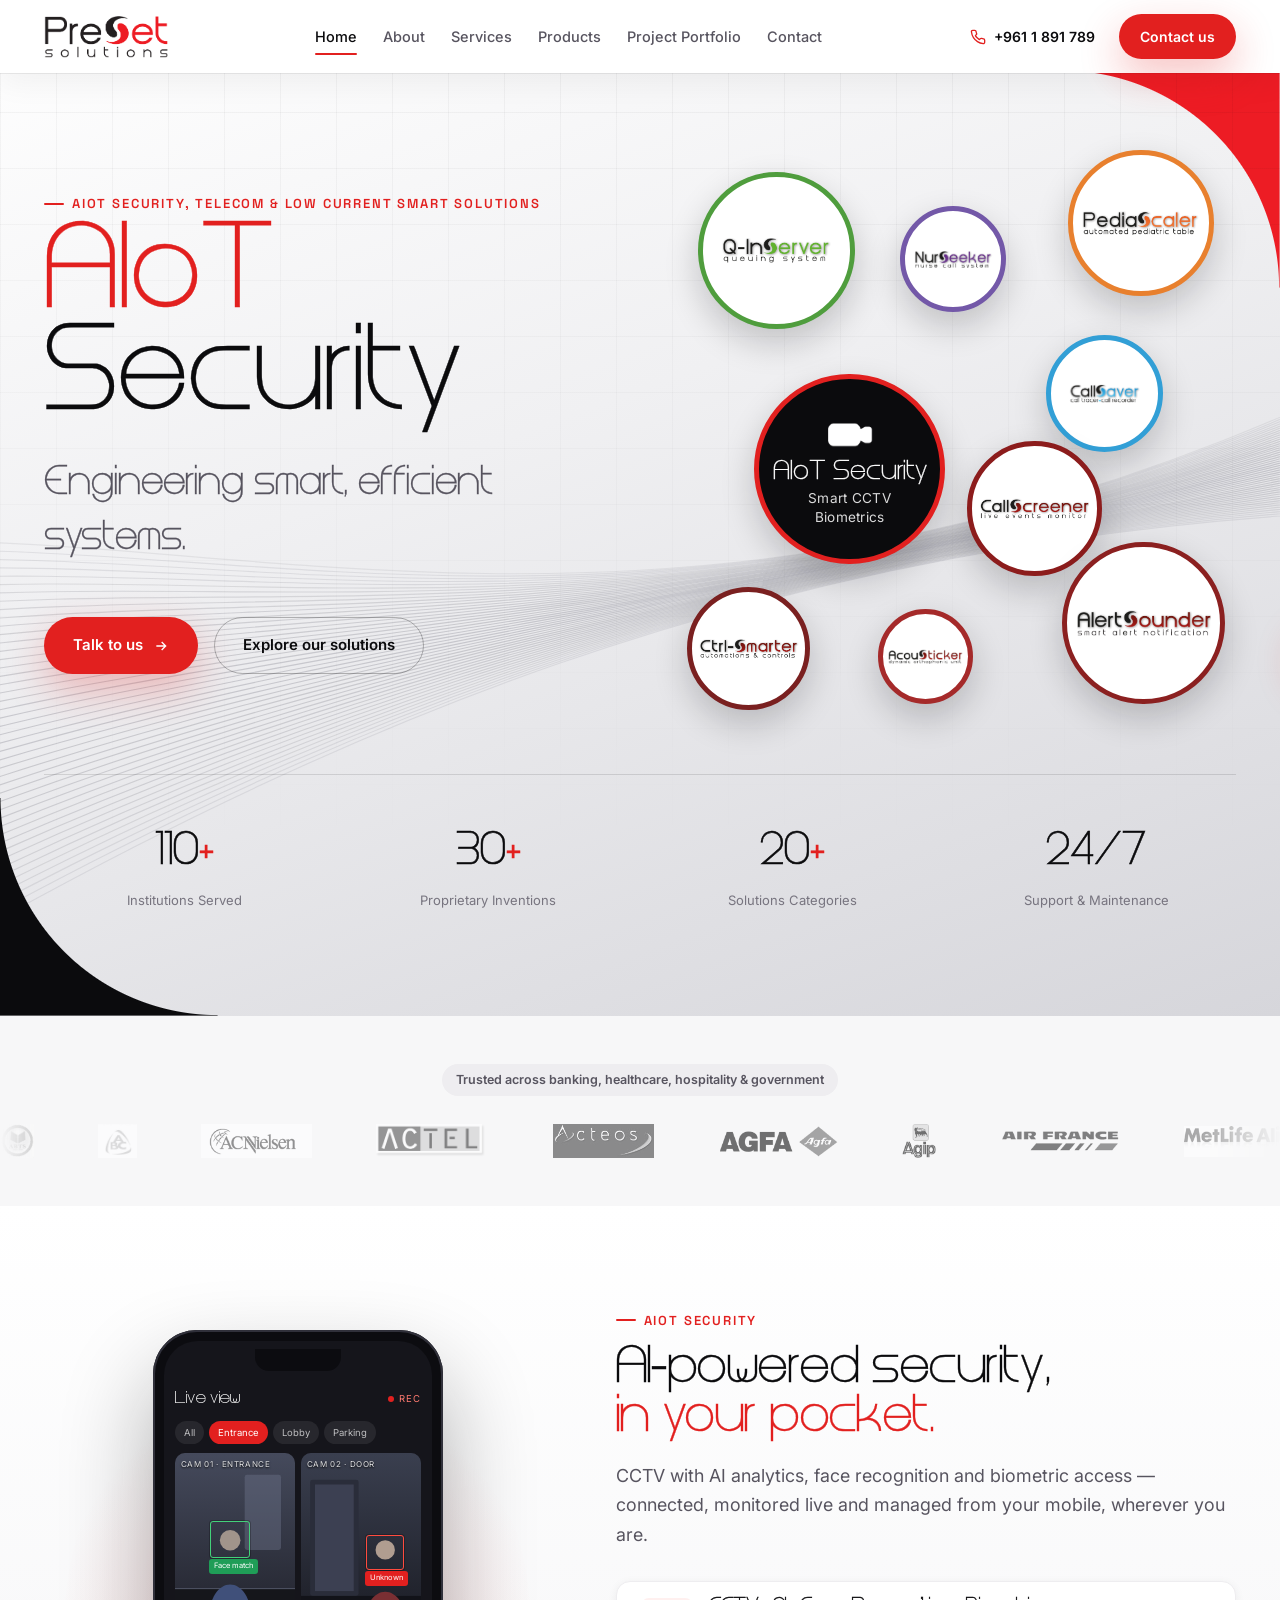
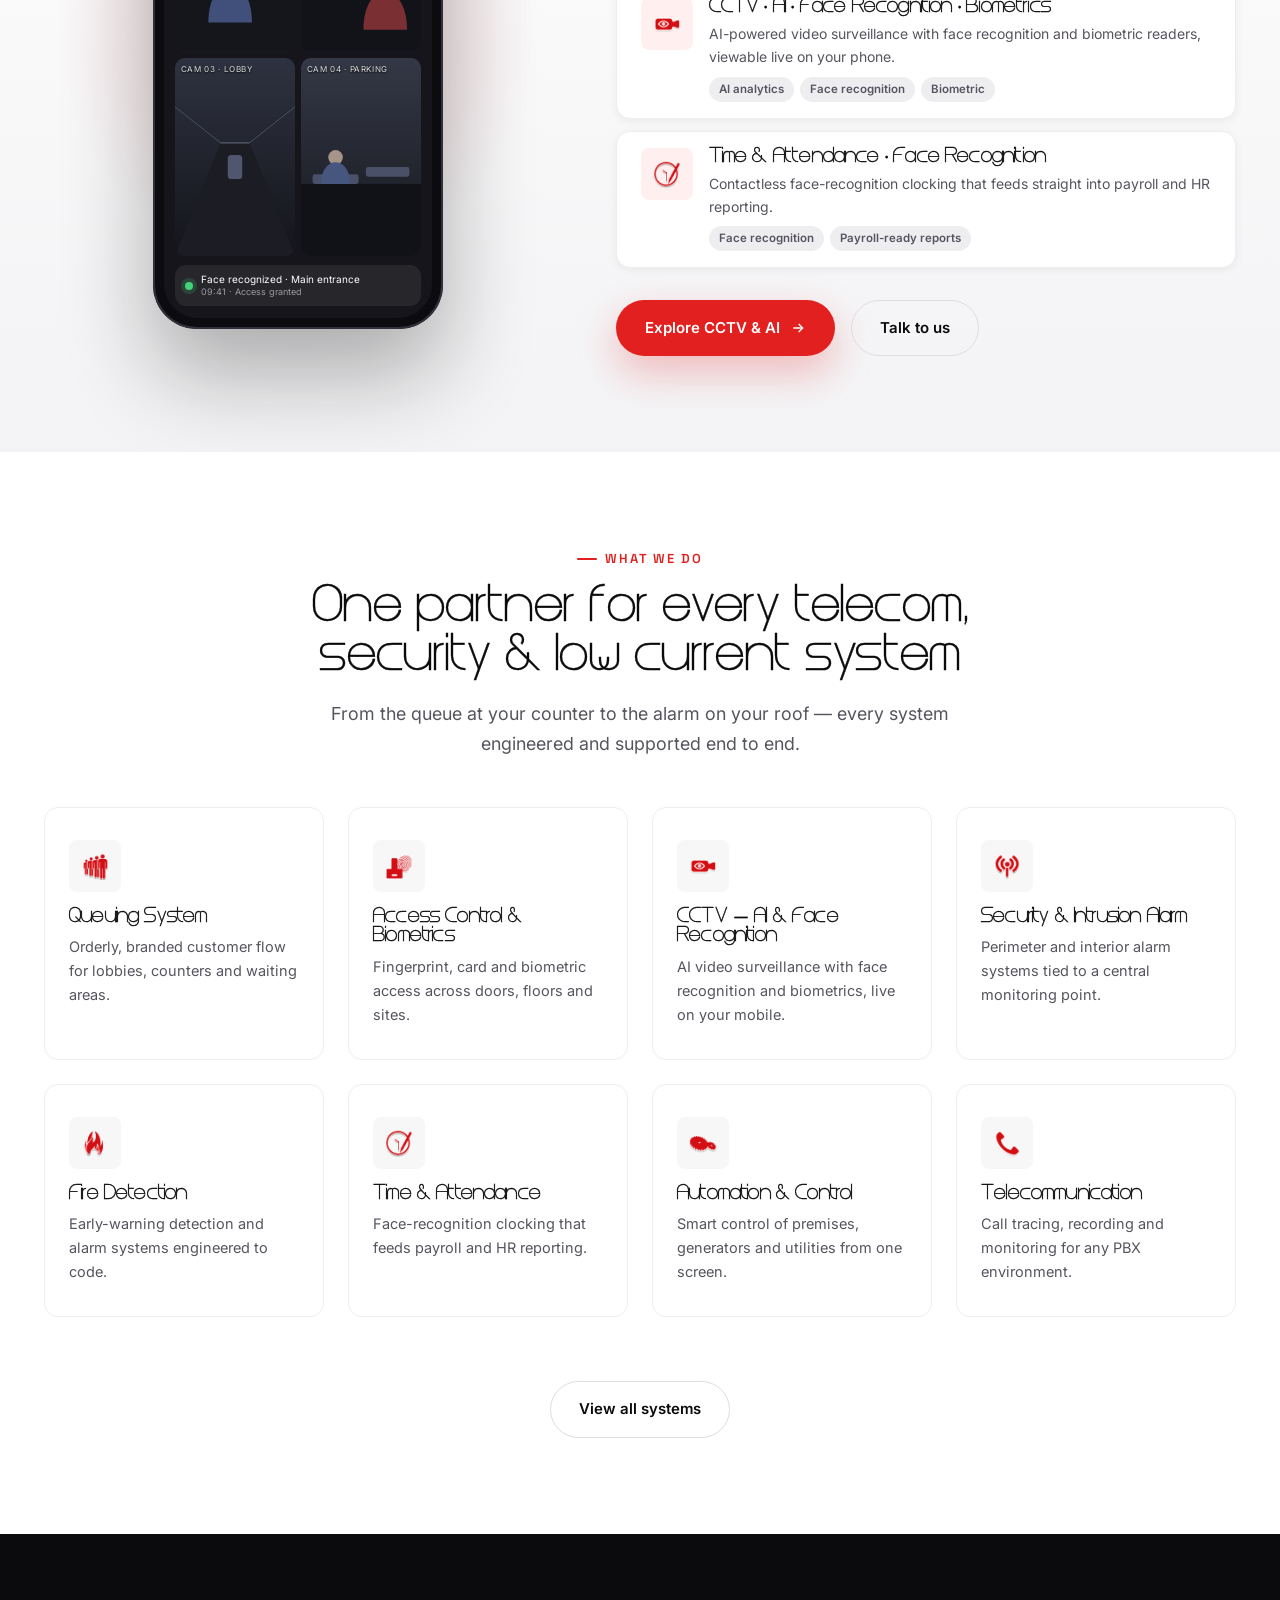
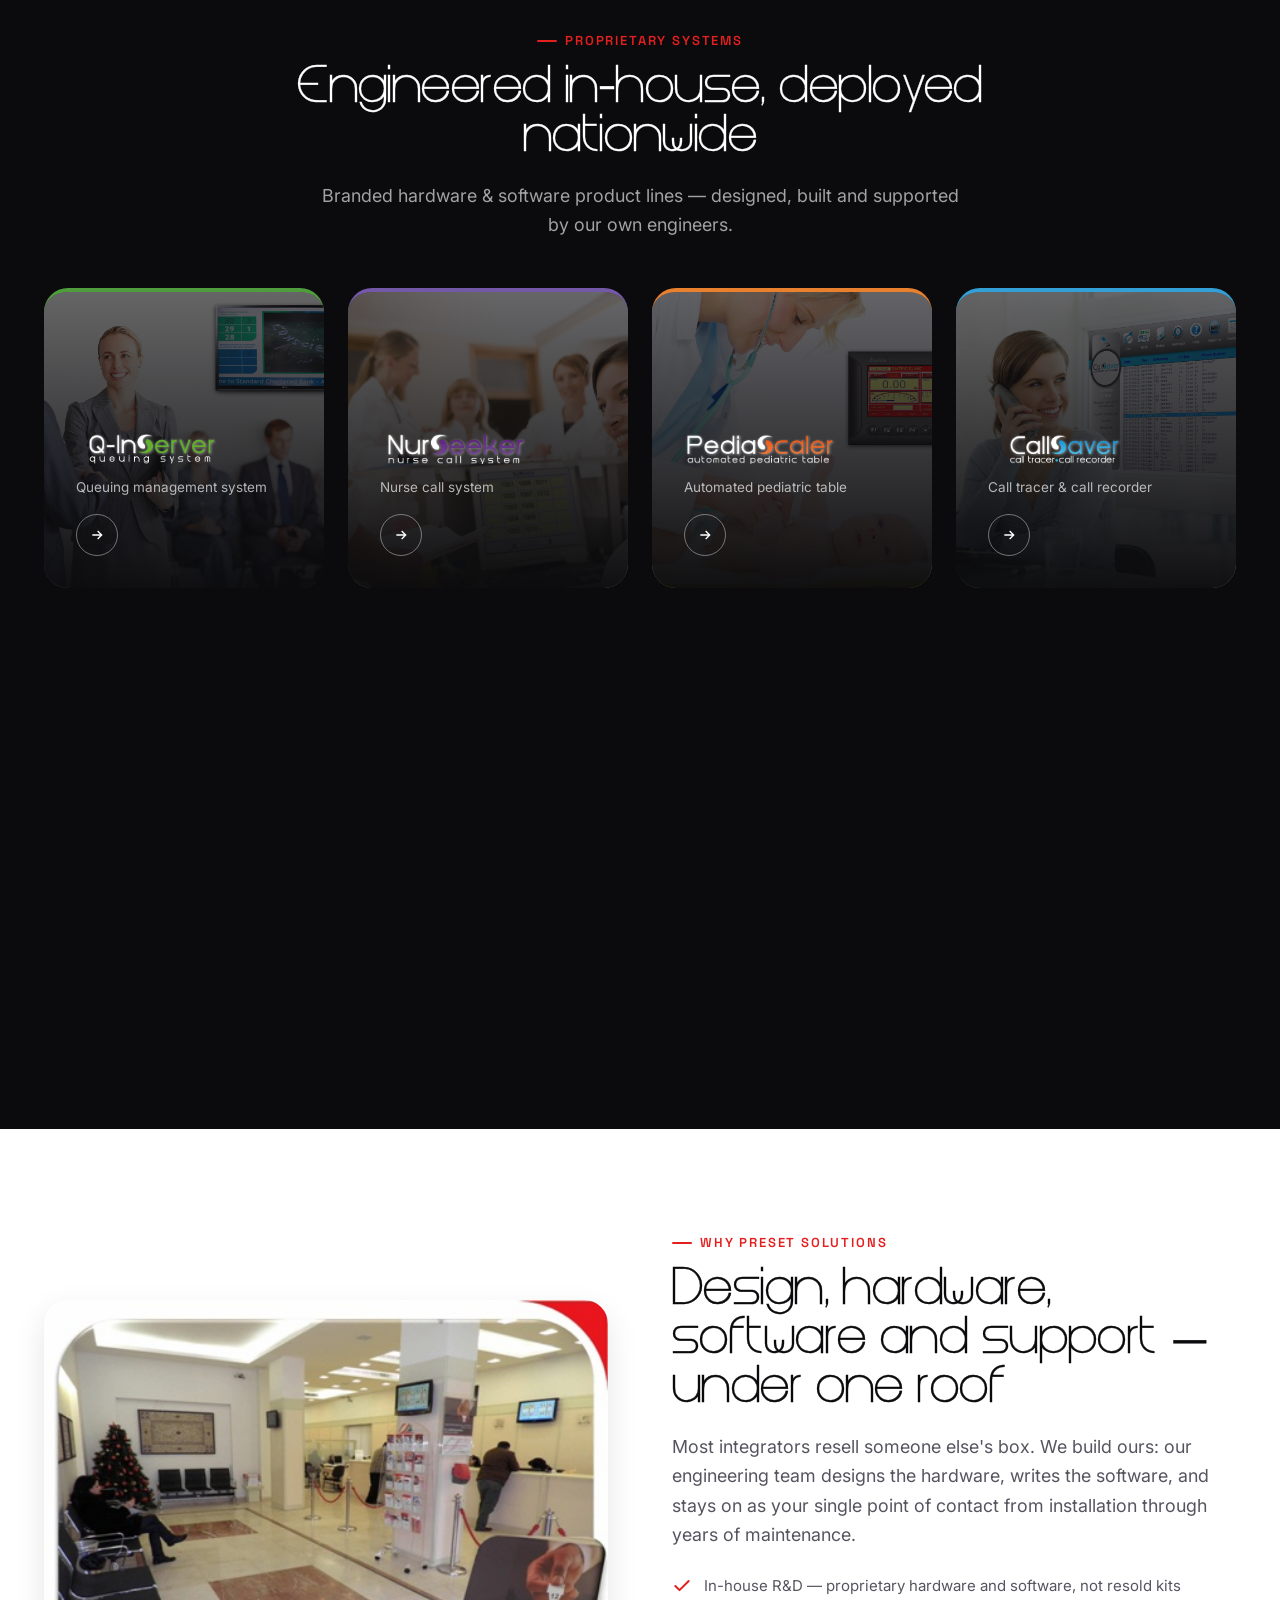
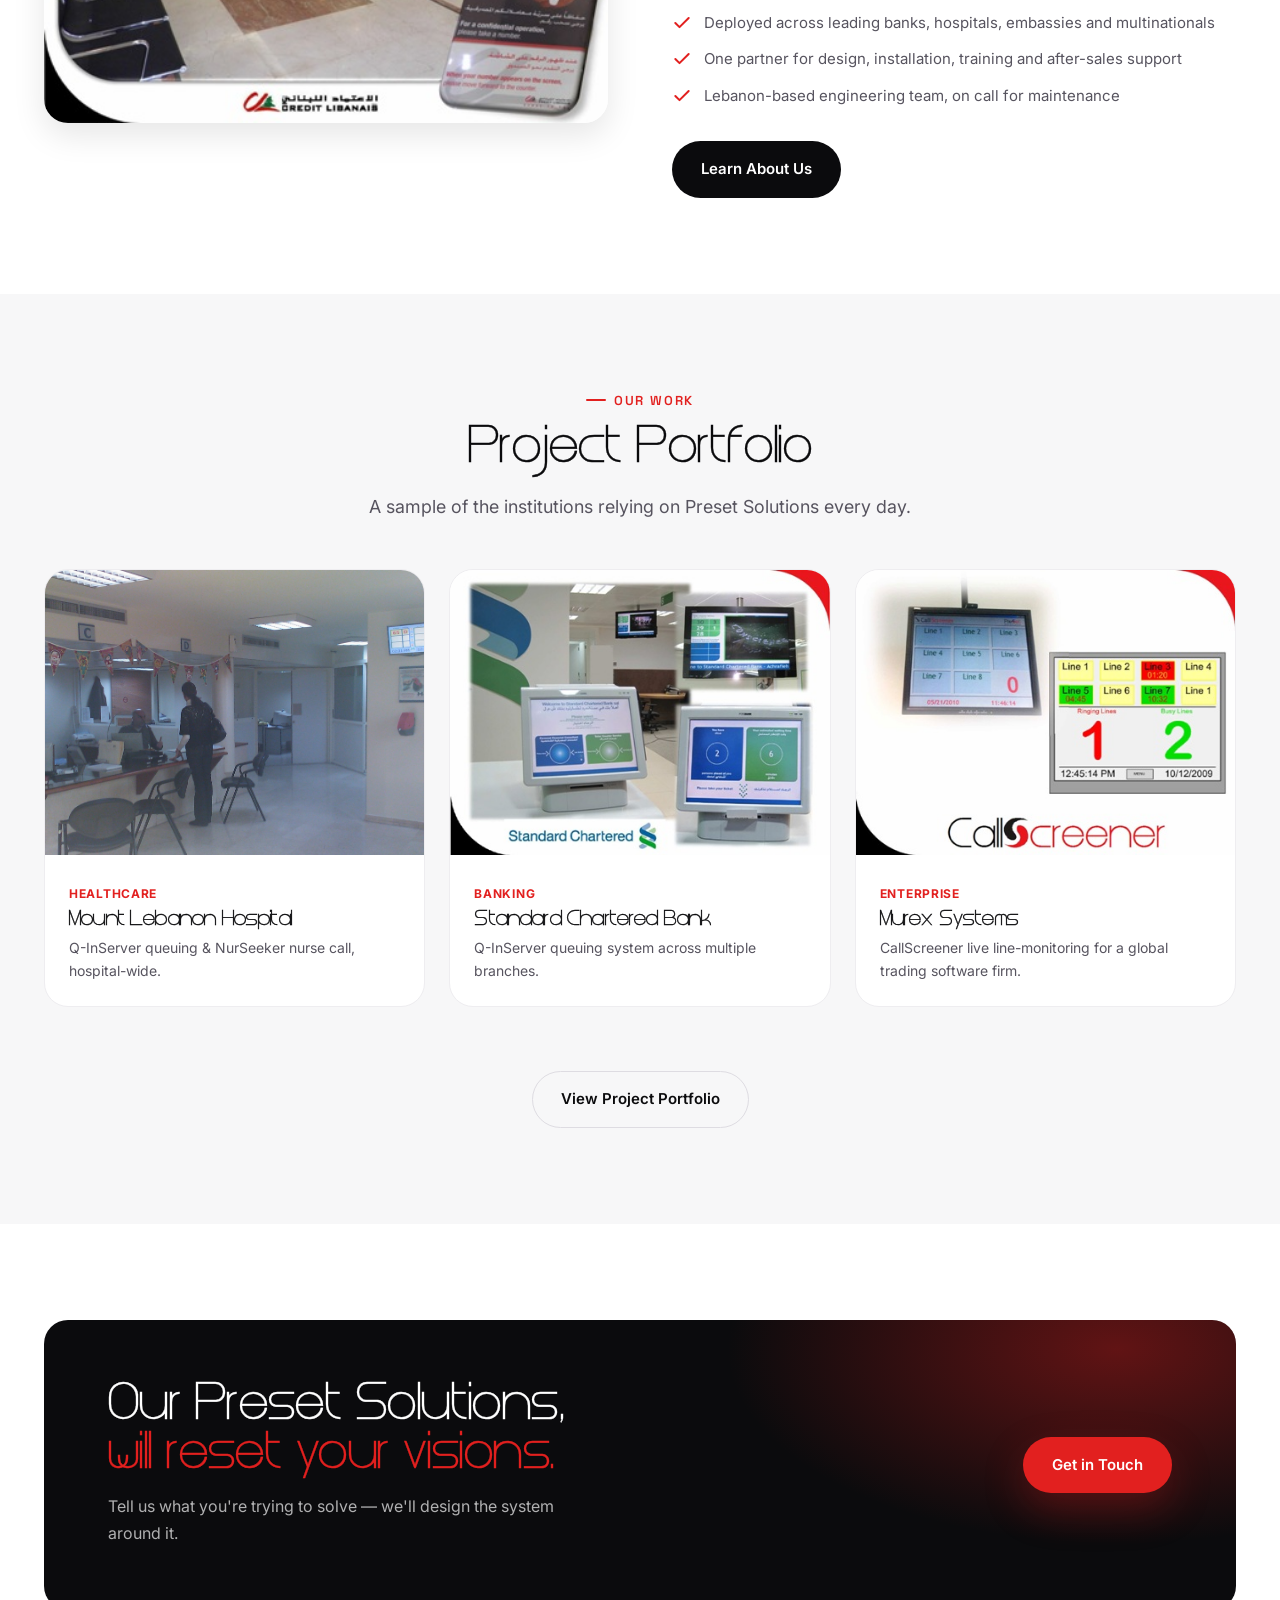
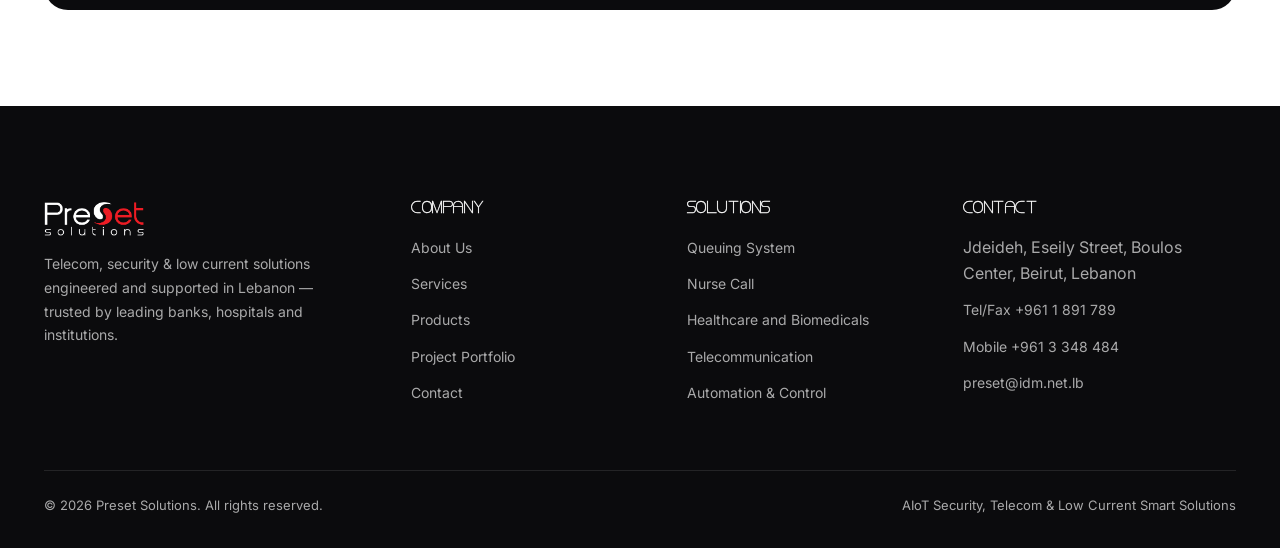
==== commit d3d8984b: "Home hero: AIoT Security headline, updated bubble text, 30+ inventions, centered stats Co-Authored-B" ====
--- a/index.html
+++ b/index.html
@@ -57,8 +57,8 @@
     <div class="hero-main">
       <div class="hero-content">
         <span class="eyebrow">AIoT Security, Telecom &amp; Low Current Smart Solutions</span>
-        <h1><span class="muted">Engineering the systems that</span> <span class="accent">run</span> your institution.</h1>
-        <p class="lede">Preset Solutions designs, builds and supports AIoT security, queuing, nurse call, surveillance, access control and automation systems — engineered in-house and deployed across Lebanon's leading banks, hospitals and enterprises.</p>
+        <h1><span class="accent">AIoT</span> Security</h1>
+        <p class="lede hero-sub">Engineering smart, efficient systems.</p>
         <div class="hero-cta">
           <a href="contact.html" class="btn btn-primary">Talk to us
             <svg viewBox="0 0 24 24" fill="none" stroke="currentColor" stroke-width="2"><path d="M5 12h14M13 6l6 6-6 6"/></svg>
@@ -68,7 +68,7 @@
       </div>
       <nav class="bubbles" aria-label="Our solutions">
         <a class="bubble bubble-core" href="#aiot" style="--s:34%;--x:14%;--y:40%;--d:-2s;--t:8s" aria-label="AIoT Security">
-          <img src="assets/img/icons/video.png" alt=""><strong>AIoT<br>Security</strong><small>Explore</small>
+          <img src="assets/img/icons/video.png" alt=""><strong>AIoT Security</strong><span class="core-lines">Smart CCTV<br>Biometrics</span>
         </a>
         <a class="bubble acc-qinserver" href="product-qinserver.html" style="--s:28%;--x:4%;--y:4%;--d:-1s;--t:7s" aria-label="Q-InServer, queuing system" title="Q-InServer"><img src="assets/img/sublogos/qinserver.png" alt=""></a>
         <a class="bubble acc-nurseeker" href="product-nurseeker.html" style="--s:19%;--x:40%;--y:10%;--d:-3.5s;--t:6s" aria-label="NurSeeker, nurse call system" title="NurSeeker"><img src="assets/img/sublogos/nurseeker.png" alt=""></a>
@@ -86,7 +86,7 @@
         <div class="stat-label">Institutions Served</div>
       </div>
       <div class="reveal in">
-        <div class="stat-num"><span class="js-counter" data-count="10">0</span><span class="suffix">+</span></div>
+        <div class="stat-num"><span class="js-counter" data-count="30">0</span><span class="suffix">+</span></div>
         <div class="stat-label">Proprietary Inventions</div>
       </div>
       <div class="reveal in">
--- a/css/style.css
+++ b/css/style.css
@@ -624,4 +624,11 @@
     radial-gradient(circle var(--c) at 0 100%, transparent calc(var(--c) - 1px), var(--brand-red) var(--c)) right 0 top var(--nav-h) / var(--c) var(--c) no-repeat,
     radial-gradient(circle var(--c) at 100% 0, transparent calc(var(--c) - 1px), #0b0b0d var(--c)) left bottom / var(--c) var(--c) no-repeat,
     url('../assets/img/strips.svg') center/cover no-repeat;
-}+}
+/* ===== hero headline: AIoT Security first, centered stats, core bubble copy ===== */
+.hero h1{ font-size:clamp(3.4rem,8vw,7rem); line-height:1; margin:var(--space-4) 0 var(--space-5); }
+.hero .hero-sub{ font-family:var(--font-head); font-size:clamp(1.4rem,2.6vw,2.1rem); color:var(--gray-600); max-width:none; -webkit-text-stroke:.3px currentColor; }
+.hero-stats > div{ text-align:center; }
+.bubble-core small{ display:none; }
+.bubble-core strong{ font-size:clamp(.95rem,2vw,1.4rem); }
+.core-lines{ font-size:clamp(.62rem,1.15vw,.85rem); line-height:1.4; color:rgba(255,255,255,.85); letter-spacing:.02em; }
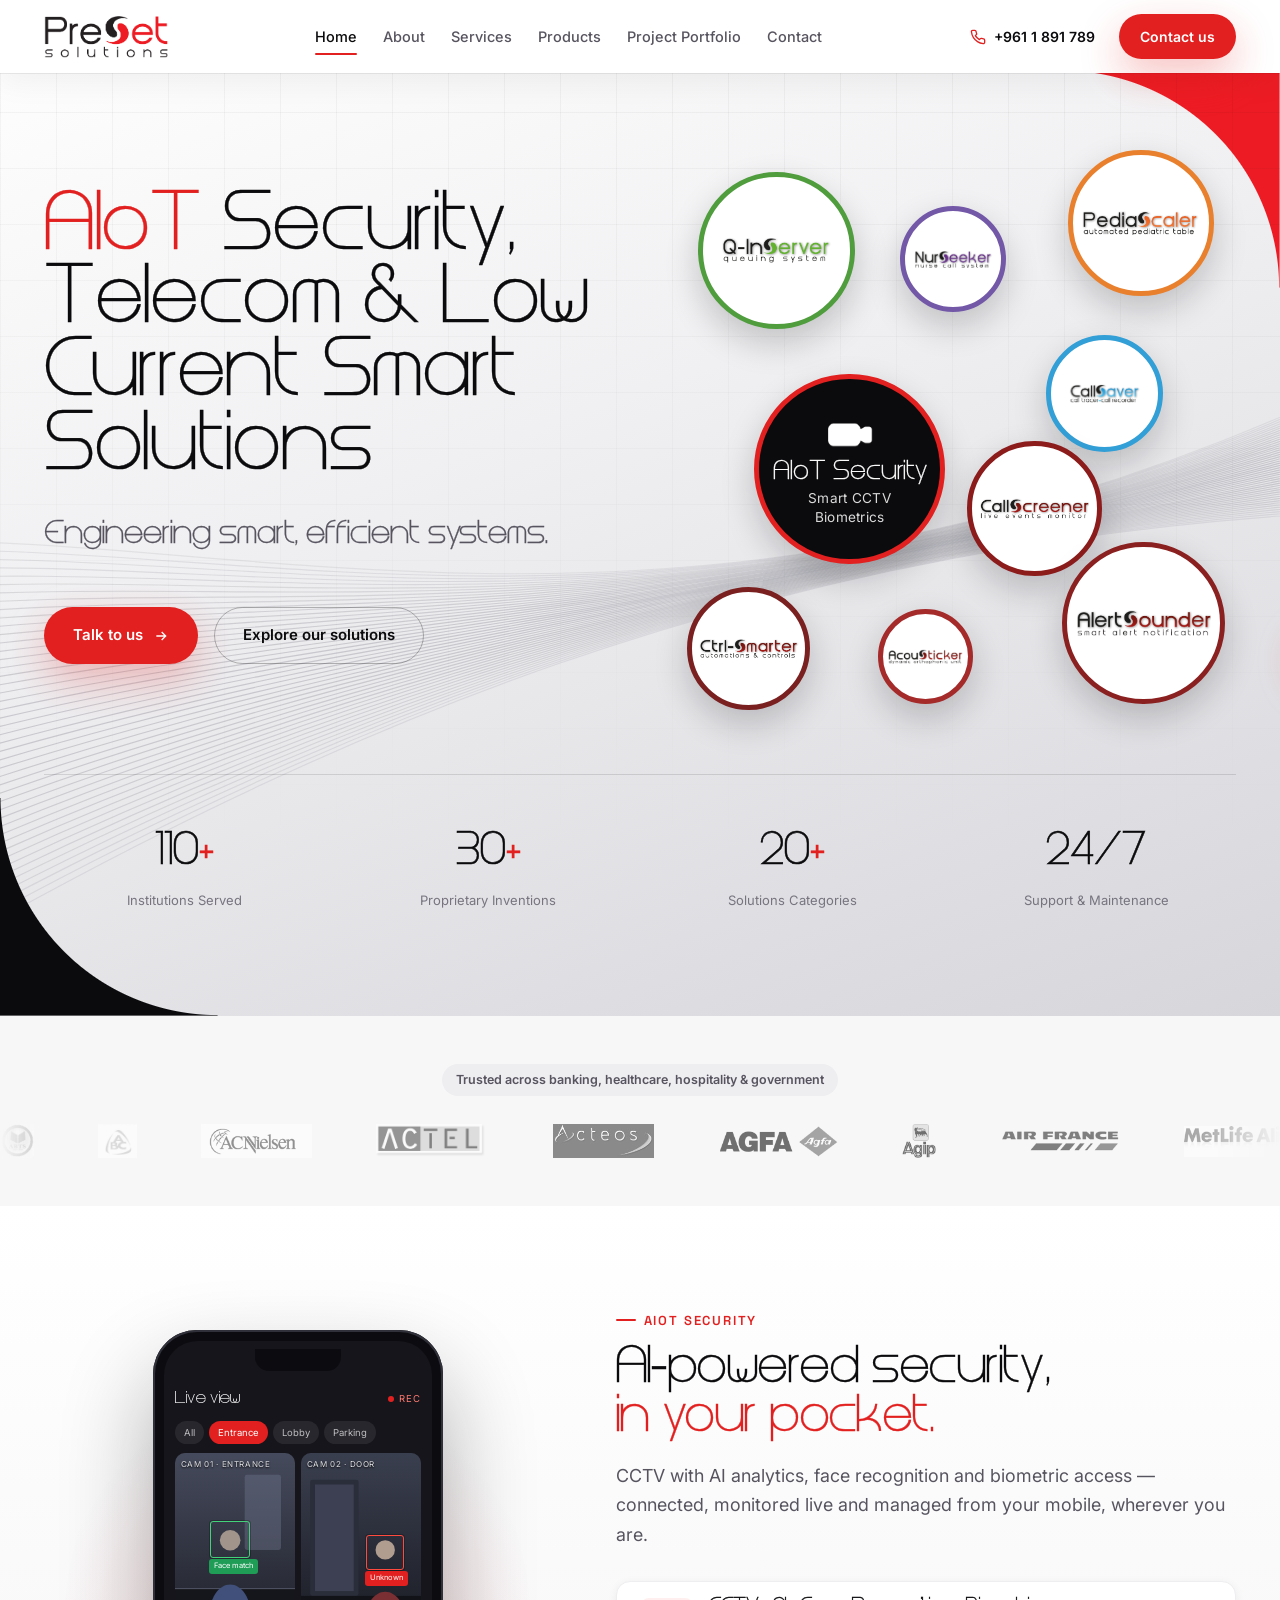
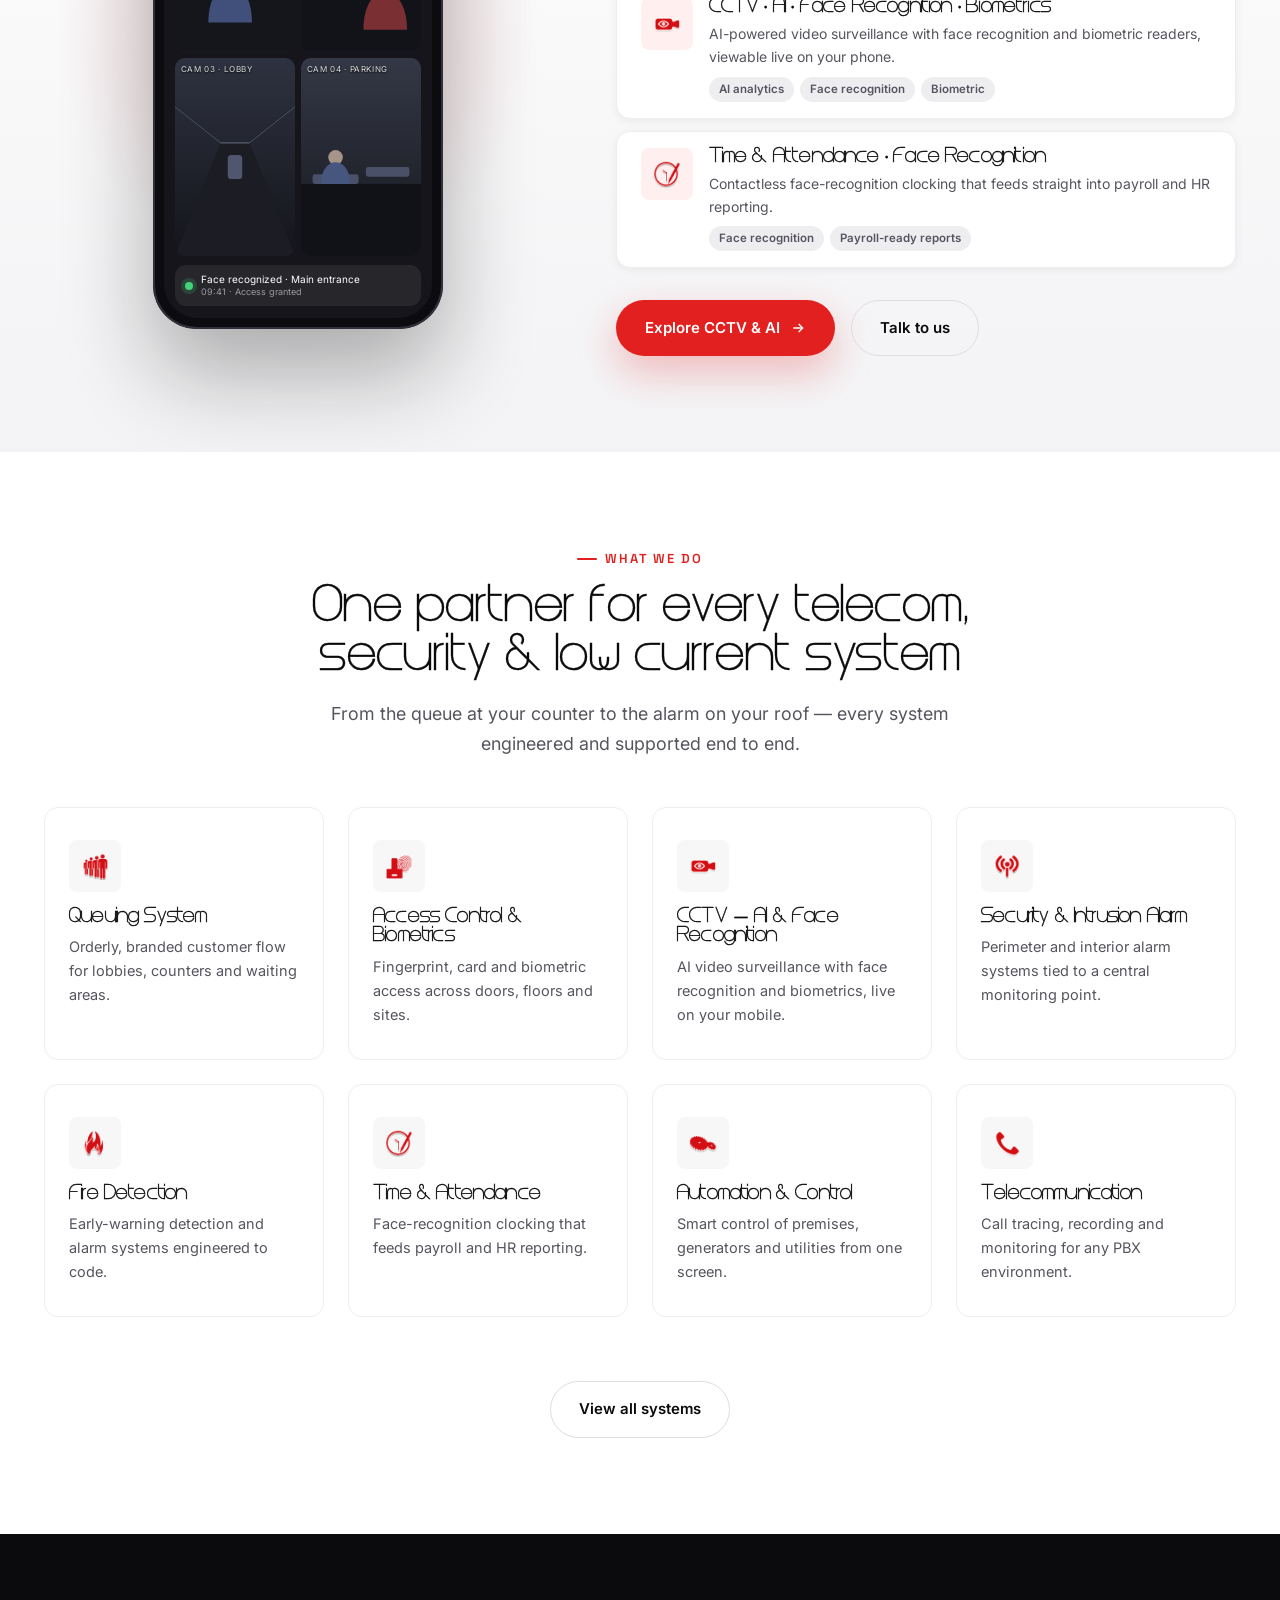
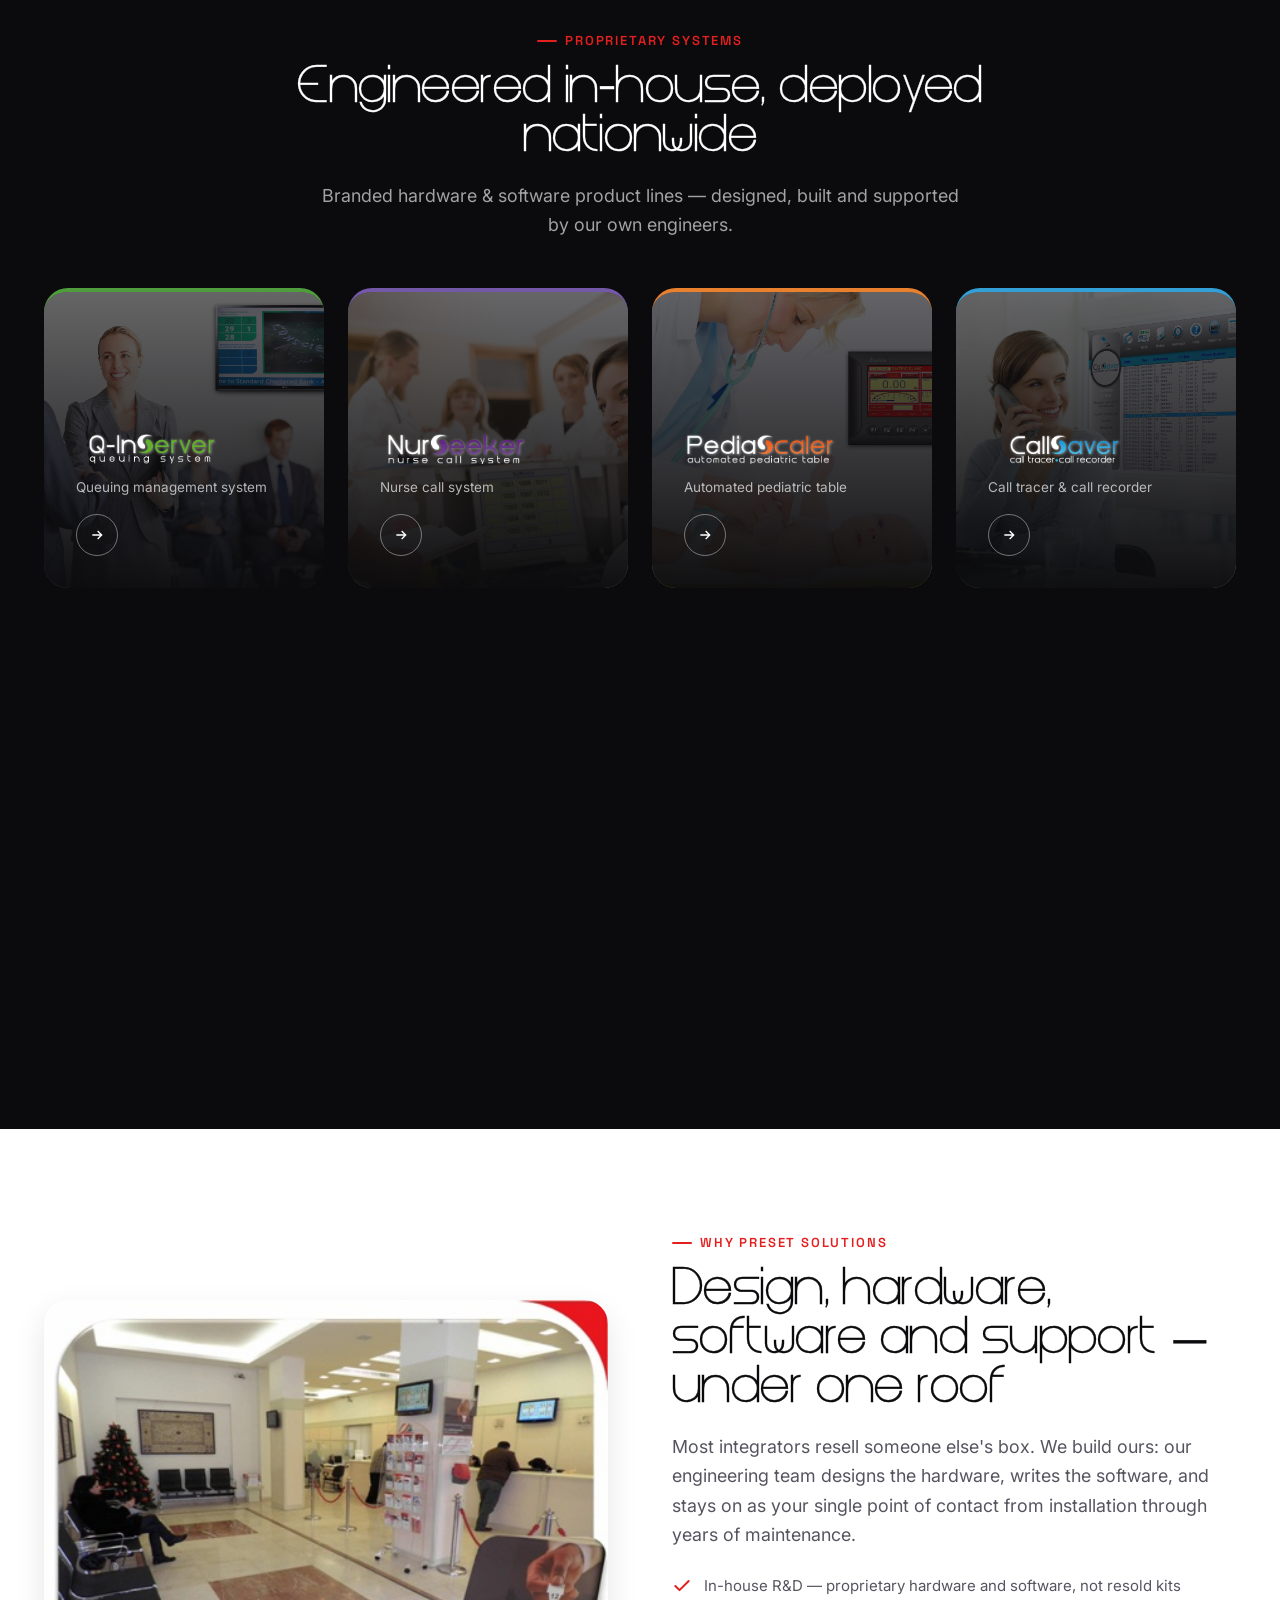
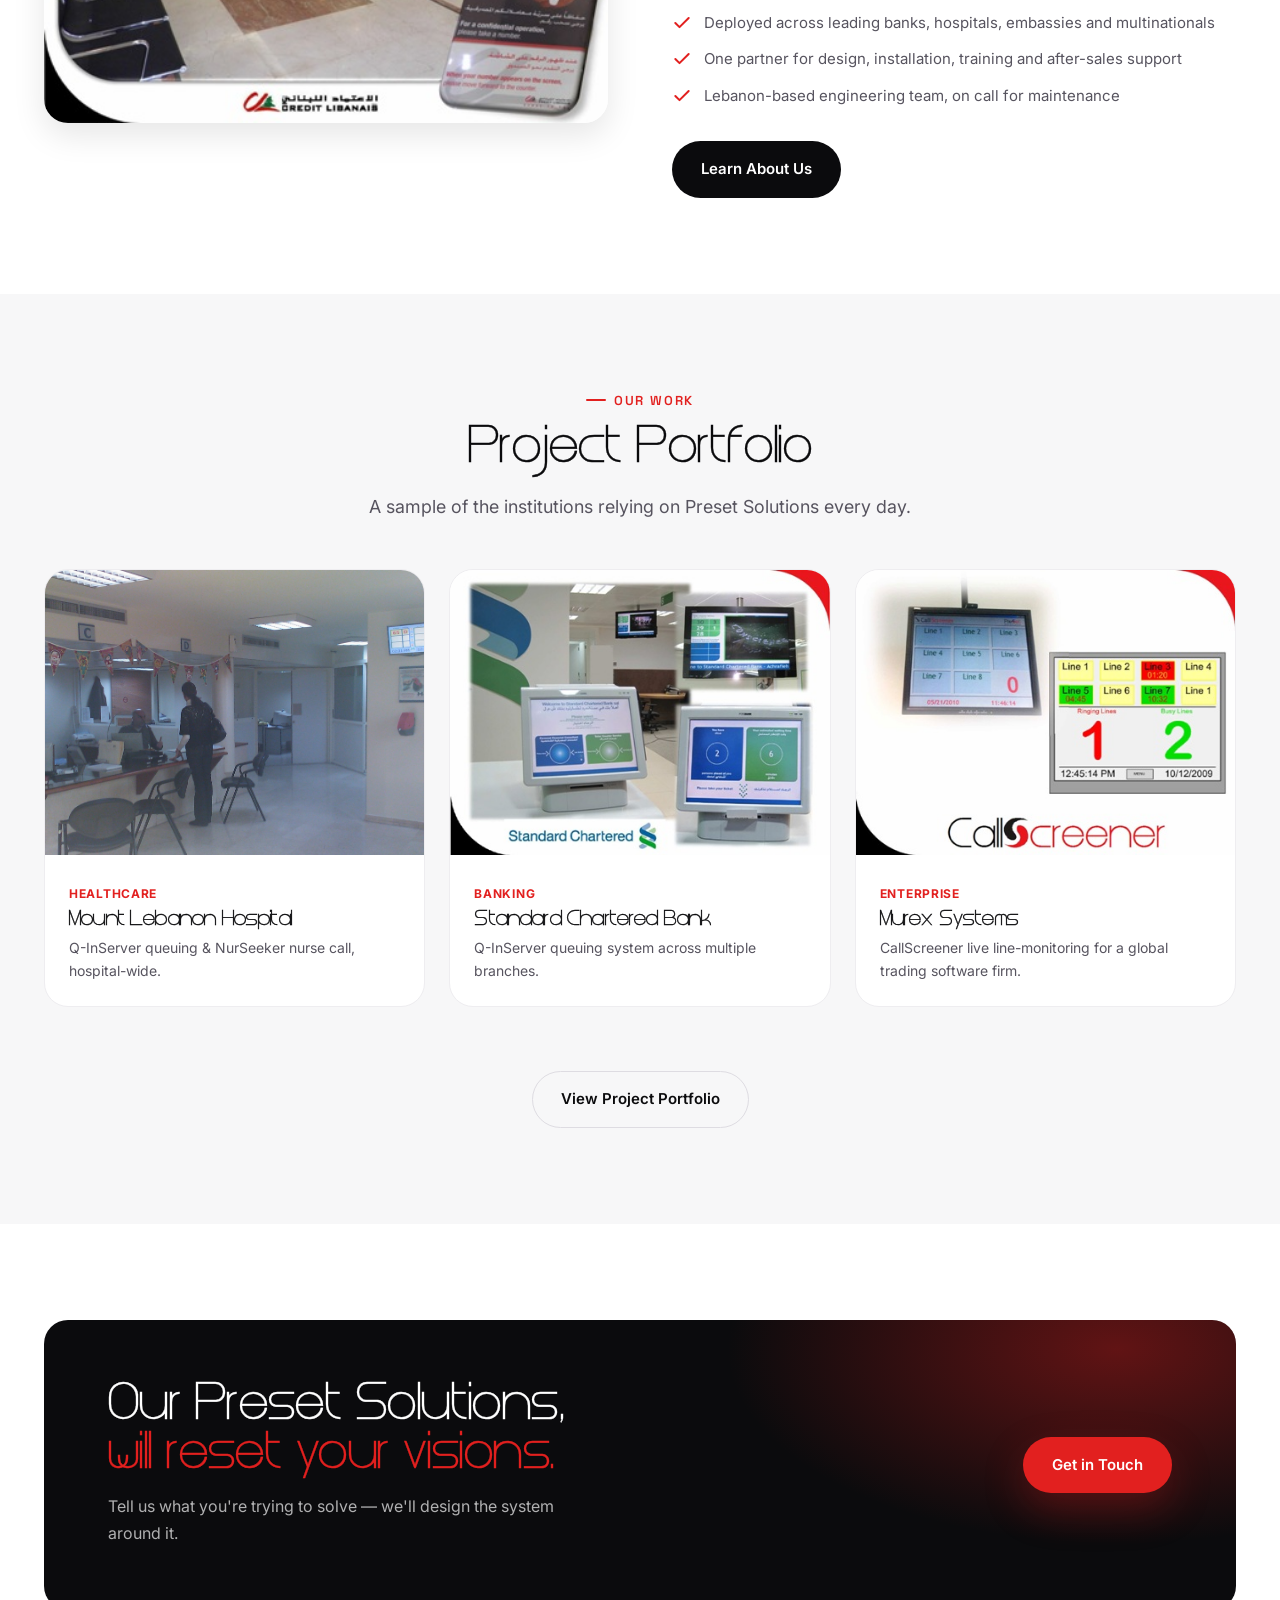
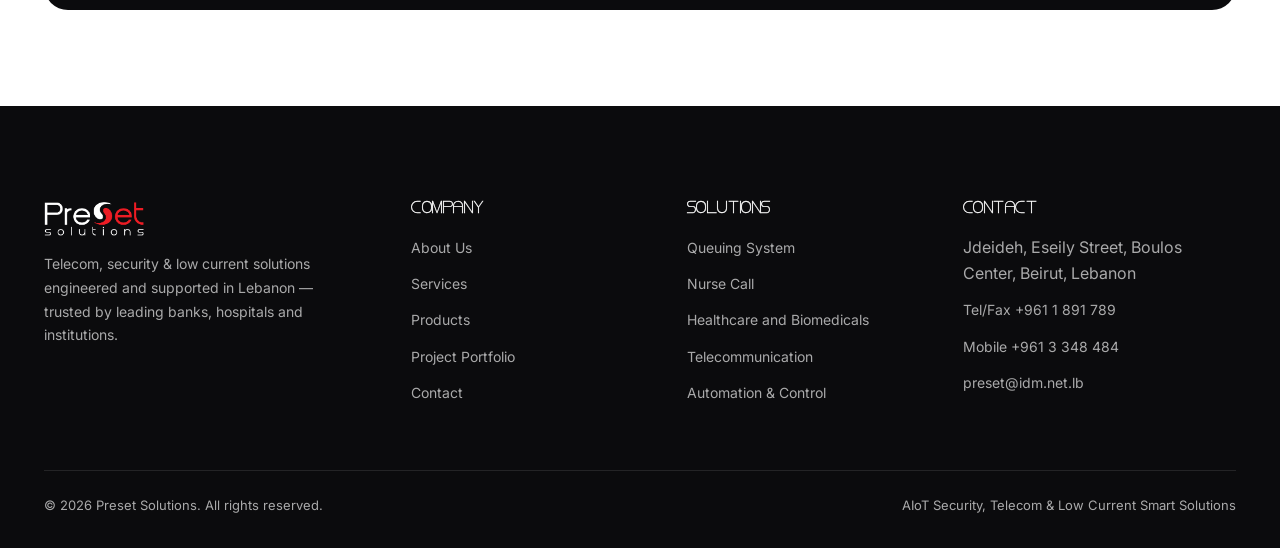
==== commit b83cb35d: "Home hero: full tagline as the big headline Co-Authored-By: Claude Sonnet 5.5 <noreply@anthropic.com" ====
--- a/index.html
+++ b/index.html
@@ -56,8 +56,7 @@
   <div class="container">
     <div class="hero-main">
       <div class="hero-content">
-        <span class="eyebrow">AIoT Security, Telecom &amp; Low Current Smart Solutions</span>
-        <h1><span class="accent">AIoT</span> Security</h1>
+        <h1><span class="accent">AIoT</span> Security, Telecom &amp; Low Current Smart Solutions</h1>
         <p class="lede hero-sub">Engineering smart, efficient systems.</p>
         <div class="hero-cta">
           <a href="contact.html" class="btn btn-primary">Talk to us
--- a/css/style.css
+++ b/css/style.css
@@ -631,4 +631,7 @@
 .hero-stats > div{ text-align:center; }
 .bubble-core small{ display:none; }
 .bubble-core strong{ font-size:clamp(.95rem,2vw,1.4rem); }
-.core-lines{ font-size:clamp(.62rem,1.15vw,.85rem); line-height:1.4; color:rgba(255,255,255,.85); letter-spacing:.02em; }+.core-lines{ font-size:clamp(.62rem,1.15vw,.85rem); line-height:1.4; color:rgba(255,255,255,.85); letter-spacing:.02em; }
+/* hero: full tagline as the big headline */
+.hero h1{ font-size:clamp(2.6rem,5.4vw,5rem); line-height:1.06; margin:0 0 var(--space-5); }
+.hero .hero-sub{ font-size:clamp(1.25rem,2.2vw,1.8rem); }
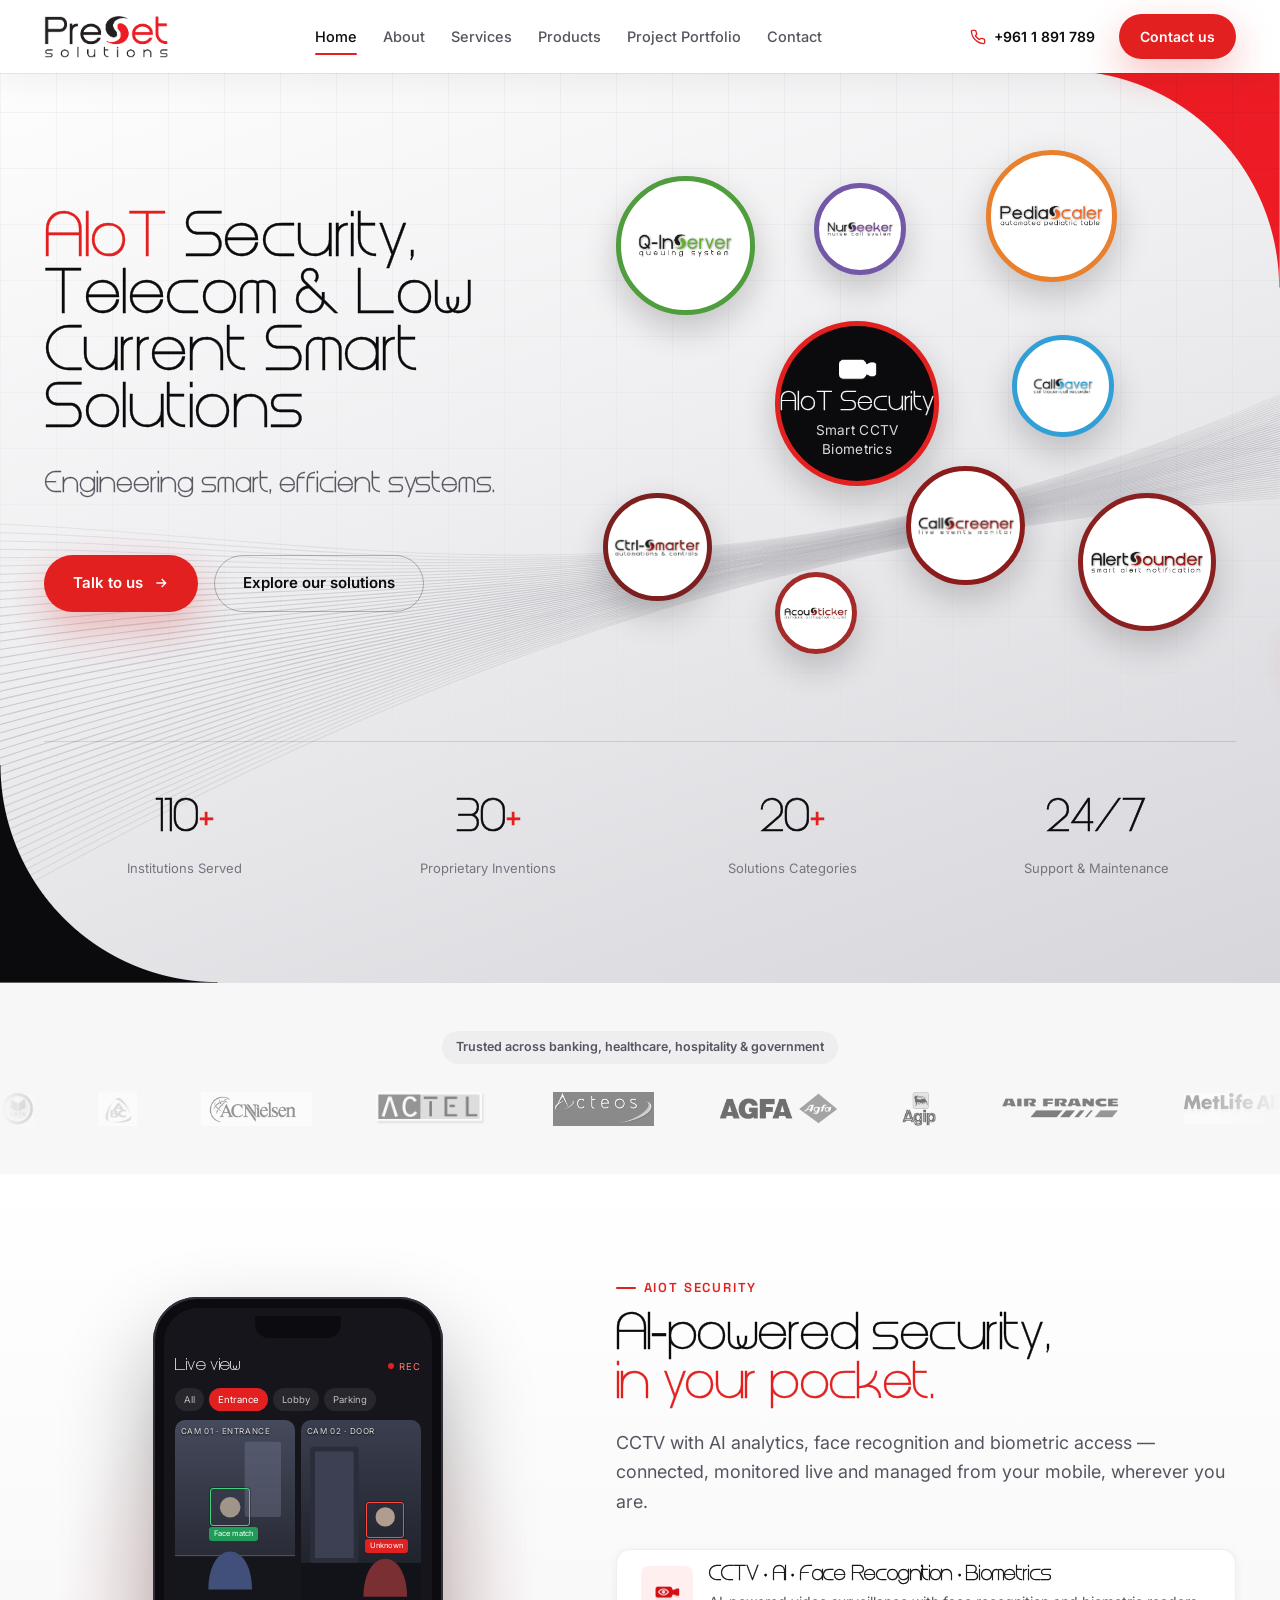
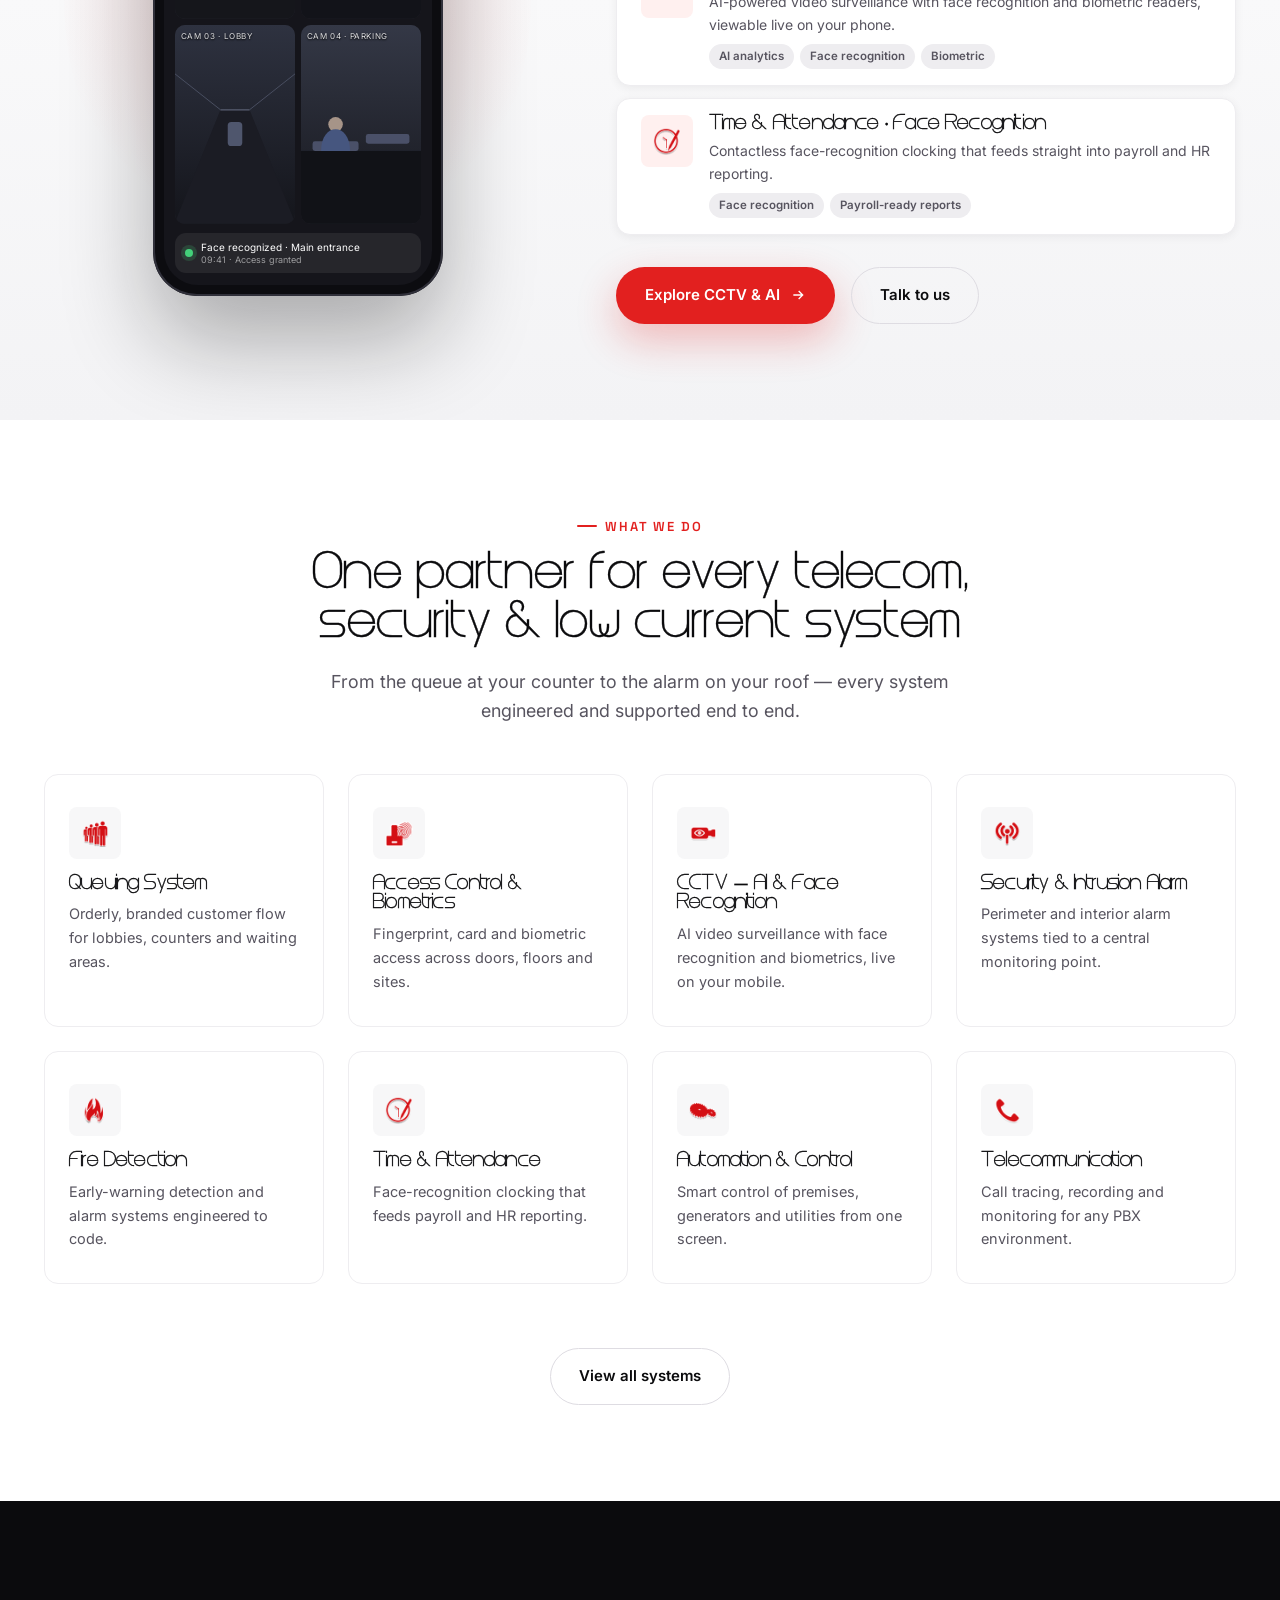
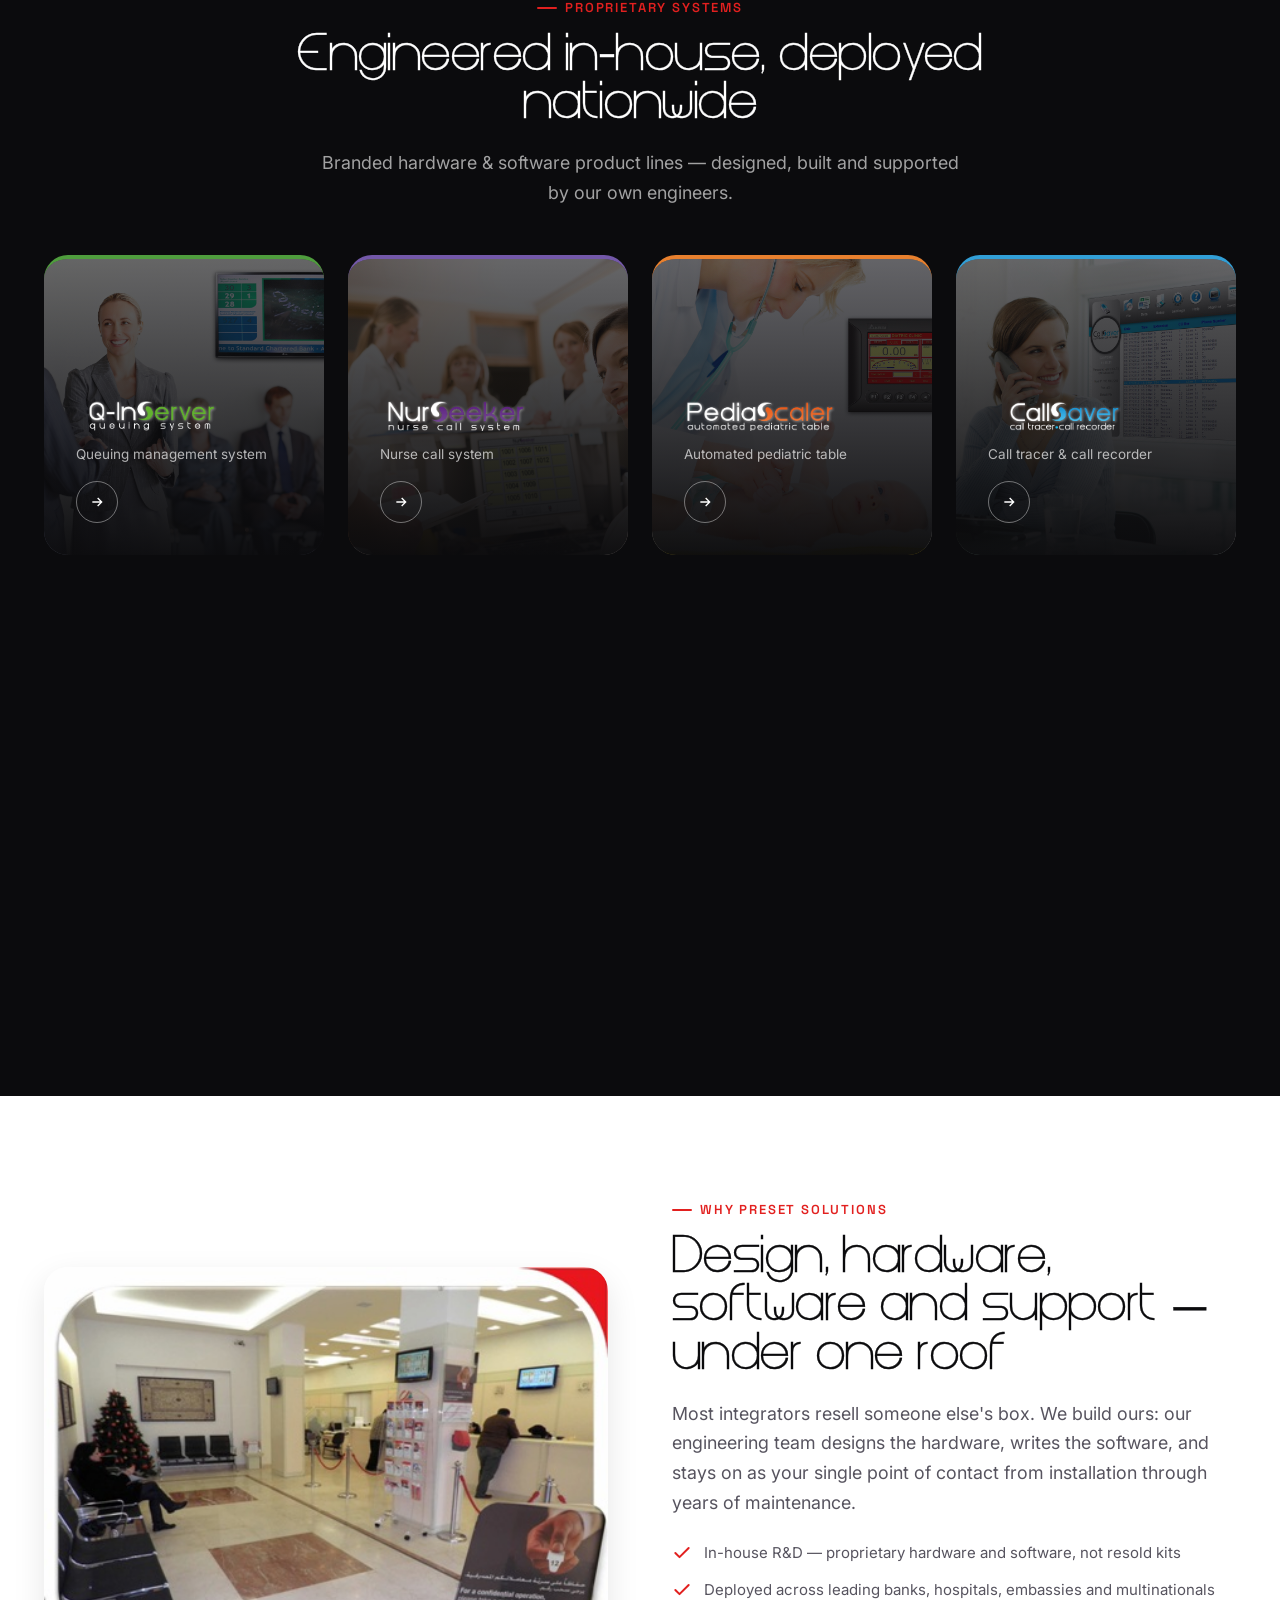
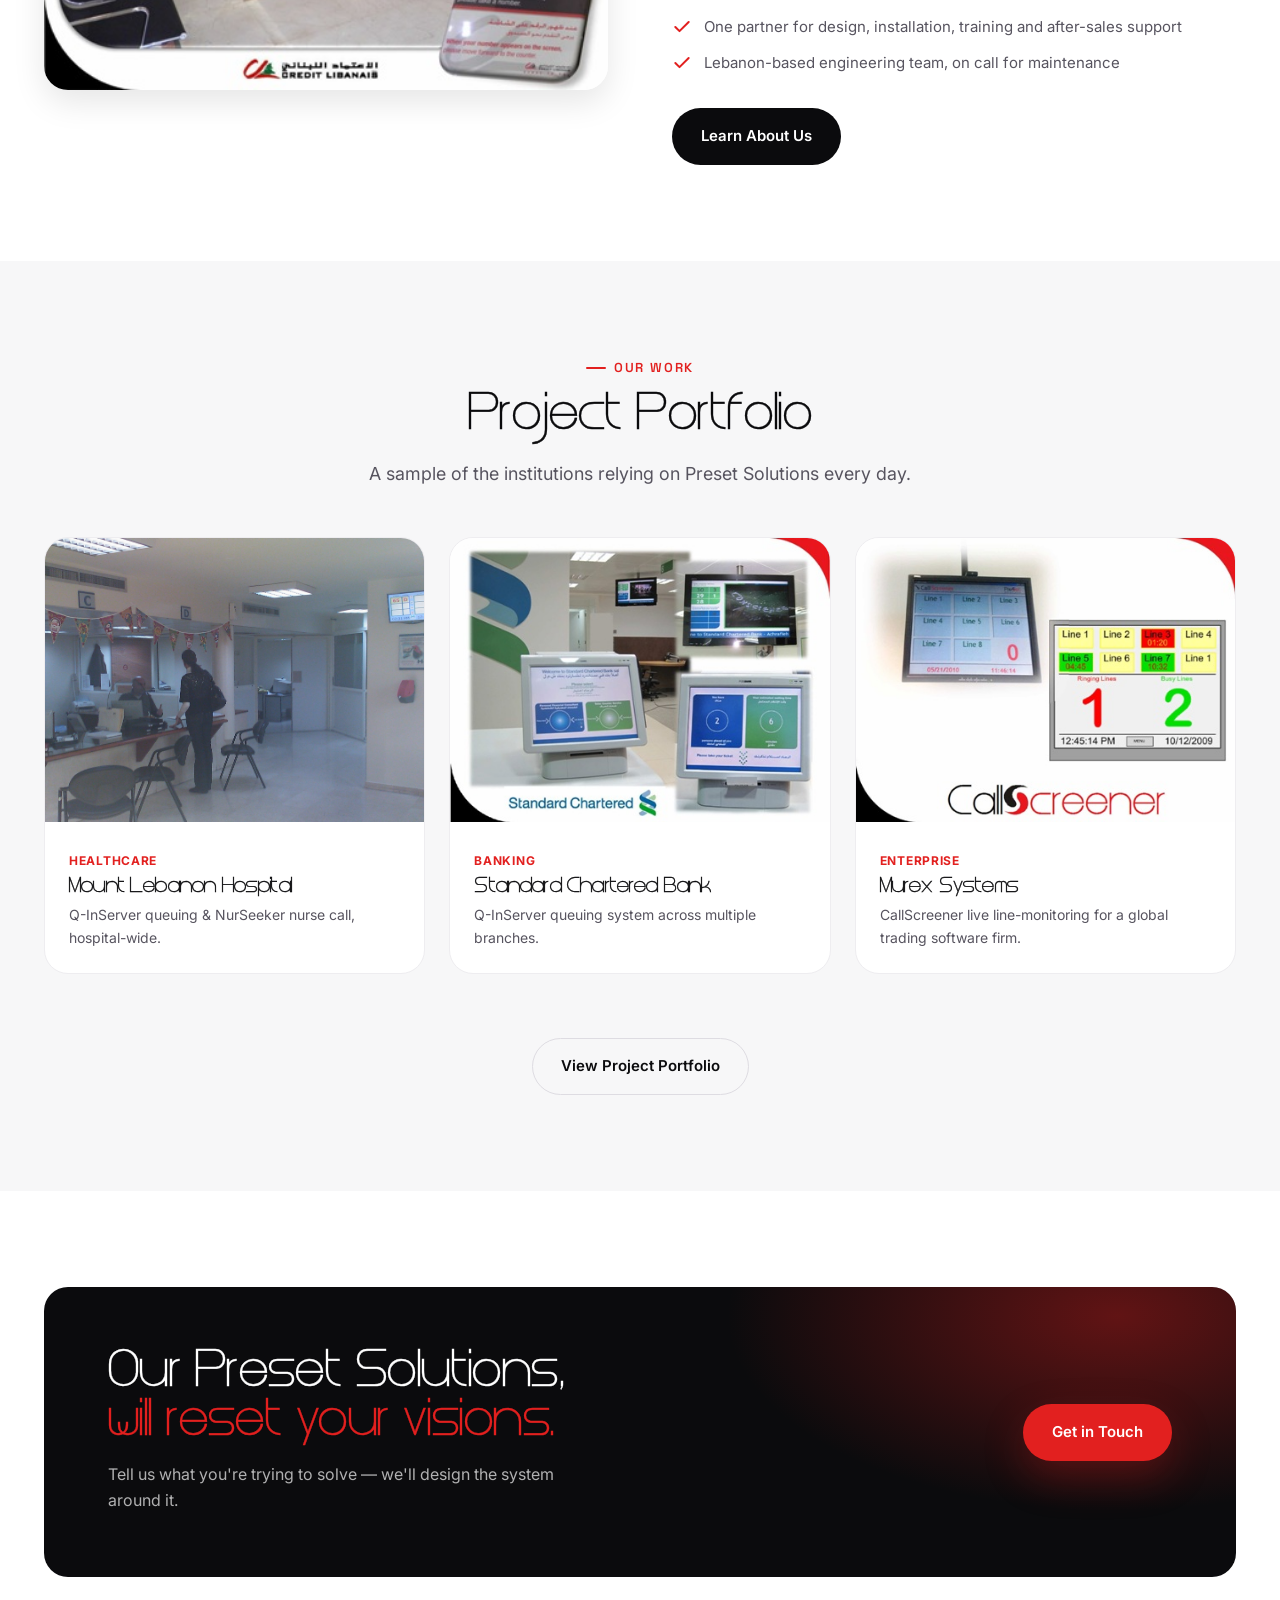
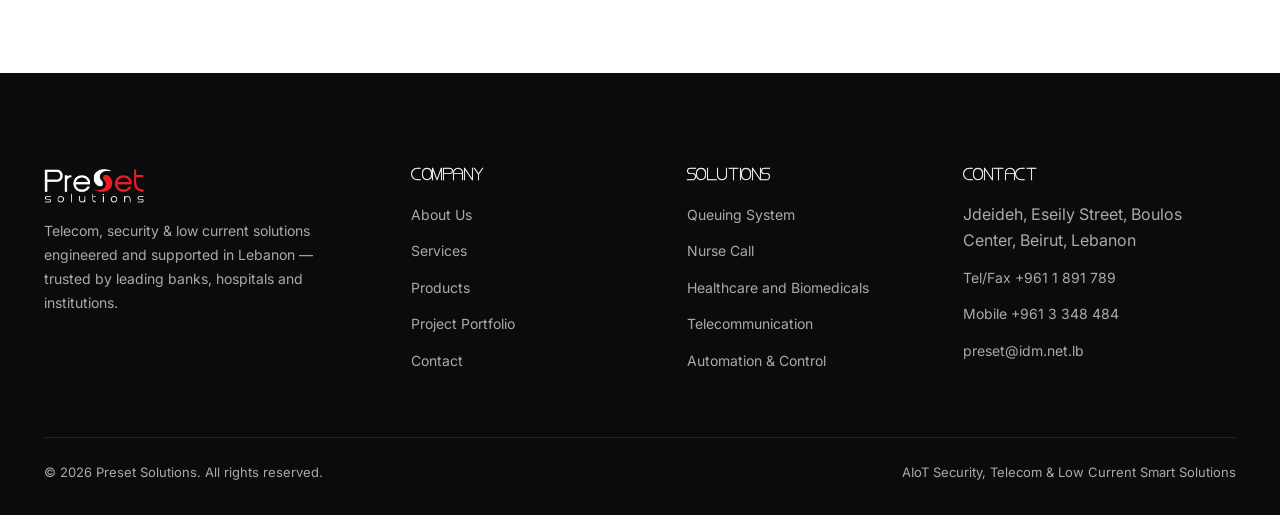
==== commit 59d8d294: "Home hero: wider, looser bubble layout Co-Authored-By: Claude Sonnet 5.5 <noreply@anthropic.com>" ====
--- a/index.html
+++ b/index.html
@@ -66,17 +66,17 @@
         </div>
       </div>
       <nav class="bubbles" aria-label="Our solutions">
-        <a class="bubble bubble-core" href="#aiot" style="--s:34%;--x:14%;--y:40%;--d:-2s;--t:8s" aria-label="AIoT Security">
+        <a class="bubble bubble-core" href="#aiot" style="--s:25%;--x:30%;--y:32.5%;--ms:34%;--mx:14%;--my:40%;--d:-2s;--t:8s" aria-label="AIoT Security">
           <img src="assets/img/icons/video.png" alt=""><strong>AIoT Security</strong><span class="core-lines">Smart CCTV<br>Biometrics</span>
         </a>
-        <a class="bubble acc-qinserver" href="product-qinserver.html" style="--s:28%;--x:4%;--y:4%;--d:-1s;--t:7s" aria-label="Q-InServer, queuing system" title="Q-InServer"><img src="assets/img/sublogos/qinserver.png" alt=""></a>
-        <a class="bubble acc-nurseeker" href="product-nurseeker.html" style="--s:19%;--x:40%;--y:10%;--d:-3.5s;--t:6s" aria-label="NurSeeker, nurse call system" title="NurSeeker"><img src="assets/img/sublogos/nurseeker.png" alt=""></a>
-        <a class="bubble acc-pediascaler" href="product-pediascaler.html" style="--s:26%;--x:70%;--y:0%;--d:-5s;--t:7.5s" aria-label="PediaScaler, automated pediatric table" title="PediaScaler"><img src="assets/img/sublogos/pediascaler.png" alt=""></a>
-        <a class="bubble acc-callsaver" href="product-callsaver.html" style="--s:21%;--x:66%;--y:33%;--d:-2.5s;--t:6.5s" aria-label="CallSaver, call tracer and recorder" title="CallSaver"><img src="assets/img/sublogos/callsaver.png" alt=""></a>
-        <a class="bubble acc-callscreener" href="product-callscreener.html" style="--s:24%;--x:52%;--y:52%;--d:-4s;--t:8.5s" aria-label="CallScreener, live events monitor" title="CallScreener"><img src="assets/img/sublogos/callscreener.png" alt=""></a>
-        <a class="bubble acc-ctrlsmarter" href="product-ctrlsmarter.html" style="--s:22%;--x:2%;--y:78%;--d:-6s;--t:6.8s" aria-label="Ctrl-Smarter, automation and controls" title="Ctrl-Smarter"><img src="assets/img/sublogos/ctrlsmarter.png" alt=""></a>
-        <a class="bubble acc-acousticker" href="product-acousticker.html" style="--s:17%;--x:36%;--y:82%;--d:-1.5s;--t:7.2s" aria-label="Acousticker, dynamic orthophonic unit" title="Acousticker"><img src="assets/img/sublogos/acousticker.png" alt=""></a>
-        <a class="bubble acc-alertsounder" href="product-alertsounder.html" style="--s:29%;--x:69%;--y:70%;--d:-4.5s;--t:7.8s" aria-label="AlertSounder, smart alert notification" title="AlertSounder"><img src="assets/img/sublogos/alertsounder.png" alt=""></a>
+        <a class="bubble acc-qinserver" href="product-qinserver.html" style="--s:21%;--x:6%;--y:5%;--ms:28%;--mx:4%;--my:4%;--d:-1s;--t:7s" aria-label="Q-InServer, queuing system" title="Q-InServer"><img src="assets/img/sublogos/qinserver.png" alt=""></a>
+        <a class="bubble acc-nurseeker" href="product-nurseeker.html" style="--s:14%;--x:36%;--y:6.25%;--ms:19%;--mx:40%;--my:10%;--d:-3.5s;--t:6s" aria-label="NurSeeker, nurse call system" title="NurSeeker"><img src="assets/img/sublogos/nurseeker.png" alt=""></a>
+        <a class="bubble acc-pediascaler" href="product-pediascaler.html" style="--s:20%;--x:62%;--y:0%;--ms:26%;--mx:70%;--my:0%;--d:-5s;--t:7.5s" aria-label="PediaScaler, automated pediatric table" title="PediaScaler"><img src="assets/img/sublogos/pediascaler.png" alt=""></a>
+        <a class="bubble acc-callsaver" href="product-callsaver.html" style="--s:15.5%;--x:66%;--y:35%;--ms:21%;--mx:66%;--my:33%;--d:-2.5s;--t:6.5s" aria-label="CallSaver, call tracer and recorder" title="CallSaver"><img src="assets/img/sublogos/callsaver.png" alt=""></a>
+        <a class="bubble acc-callscreener" href="product-callscreener.html" style="--s:18%;--x:50%;--y:60%;--ms:24%;--mx:52%;--my:52%;--d:-4s;--t:8.5s" aria-label="CallScreener, live events monitor" title="CallScreener"><img src="assets/img/sublogos/callscreener.png" alt=""></a>
+        <a class="bubble acc-ctrlsmarter" href="product-ctrlsmarter.html" style="--s:16.5%;--x:4%;--y:65%;--ms:22%;--mx:2%;--my:78%;--d:-6s;--t:6.8s" aria-label="Ctrl-Smarter, automation and controls" title="Ctrl-Smarter"><img src="assets/img/sublogos/ctrlsmarter.png" alt=""></a>
+        <a class="bubble acc-acousticker" href="product-acousticker.html" style="--s:12.5%;--x:30%;--y:80%;--ms:17%;--mx:36%;--my:82%;--d:-1.5s;--t:7.2s" aria-label="Acousticker, dynamic orthophonic unit" title="Acousticker"><img src="assets/img/sublogos/acousticker.png" alt=""></a>
+        <a class="bubble acc-alertsounder" href="product-alertsounder.html" style="--s:21%;--x:76%;--y:65%;--ms:29%;--mx:69%;--my:70%;--d:-4.5s;--t:7.8s" aria-label="AlertSounder, smart alert notification" title="AlertSounder"><img src="assets/img/sublogos/alertsounder.png" alt=""></a>
       </nav>
     </div>
     <div class="hero-stats">
--- a/css/style.css
+++ b/css/style.css
@@ -634,4 +634,15 @@
 .core-lines{ font-size:clamp(.62rem,1.15vw,.85rem); line-height:1.4; color:rgba(255,255,255,.85); letter-spacing:.02em; }
 /* hero: full tagline as the big headline */
 .hero h1{ font-size:clamp(2.6rem,5.4vw,5rem); line-height:1.06; margin:0 0 var(--space-5); }
-.hero .hero-sub{ font-size:clamp(1.25rem,2.2vw,1.8rem); }+.hero .hero-sub{ font-size:clamp(1.25rem,2.2vw,1.8rem); }
+/* hero headline: a bit smaller */
+.hero h1{ font-size:clamp(2.1rem,4.2vw,3.9rem); }
+.hero .hero-sub{ font-size:clamp(1.1rem,1.9vw,1.5rem); }
+/* ===== wider, looser bubble field (desktop); original compact layout on mobile ===== */
+.hero-main{ grid-template-columns:minmax(0,.95fr) minmax(0,1.25fr); gap:32px; }
+.bubbles{ max-width:780px; aspect-ratio:1.25/1; }
+@media (max-width:980px){
+  .hero-main{ grid-template-columns:1fr; }
+  .bubbles{ aspect-ratio:1/1; max-width:460px; margin:0 auto; }
+  .bubble{ left:var(--mx); top:var(--my); width:var(--ms); }
+}
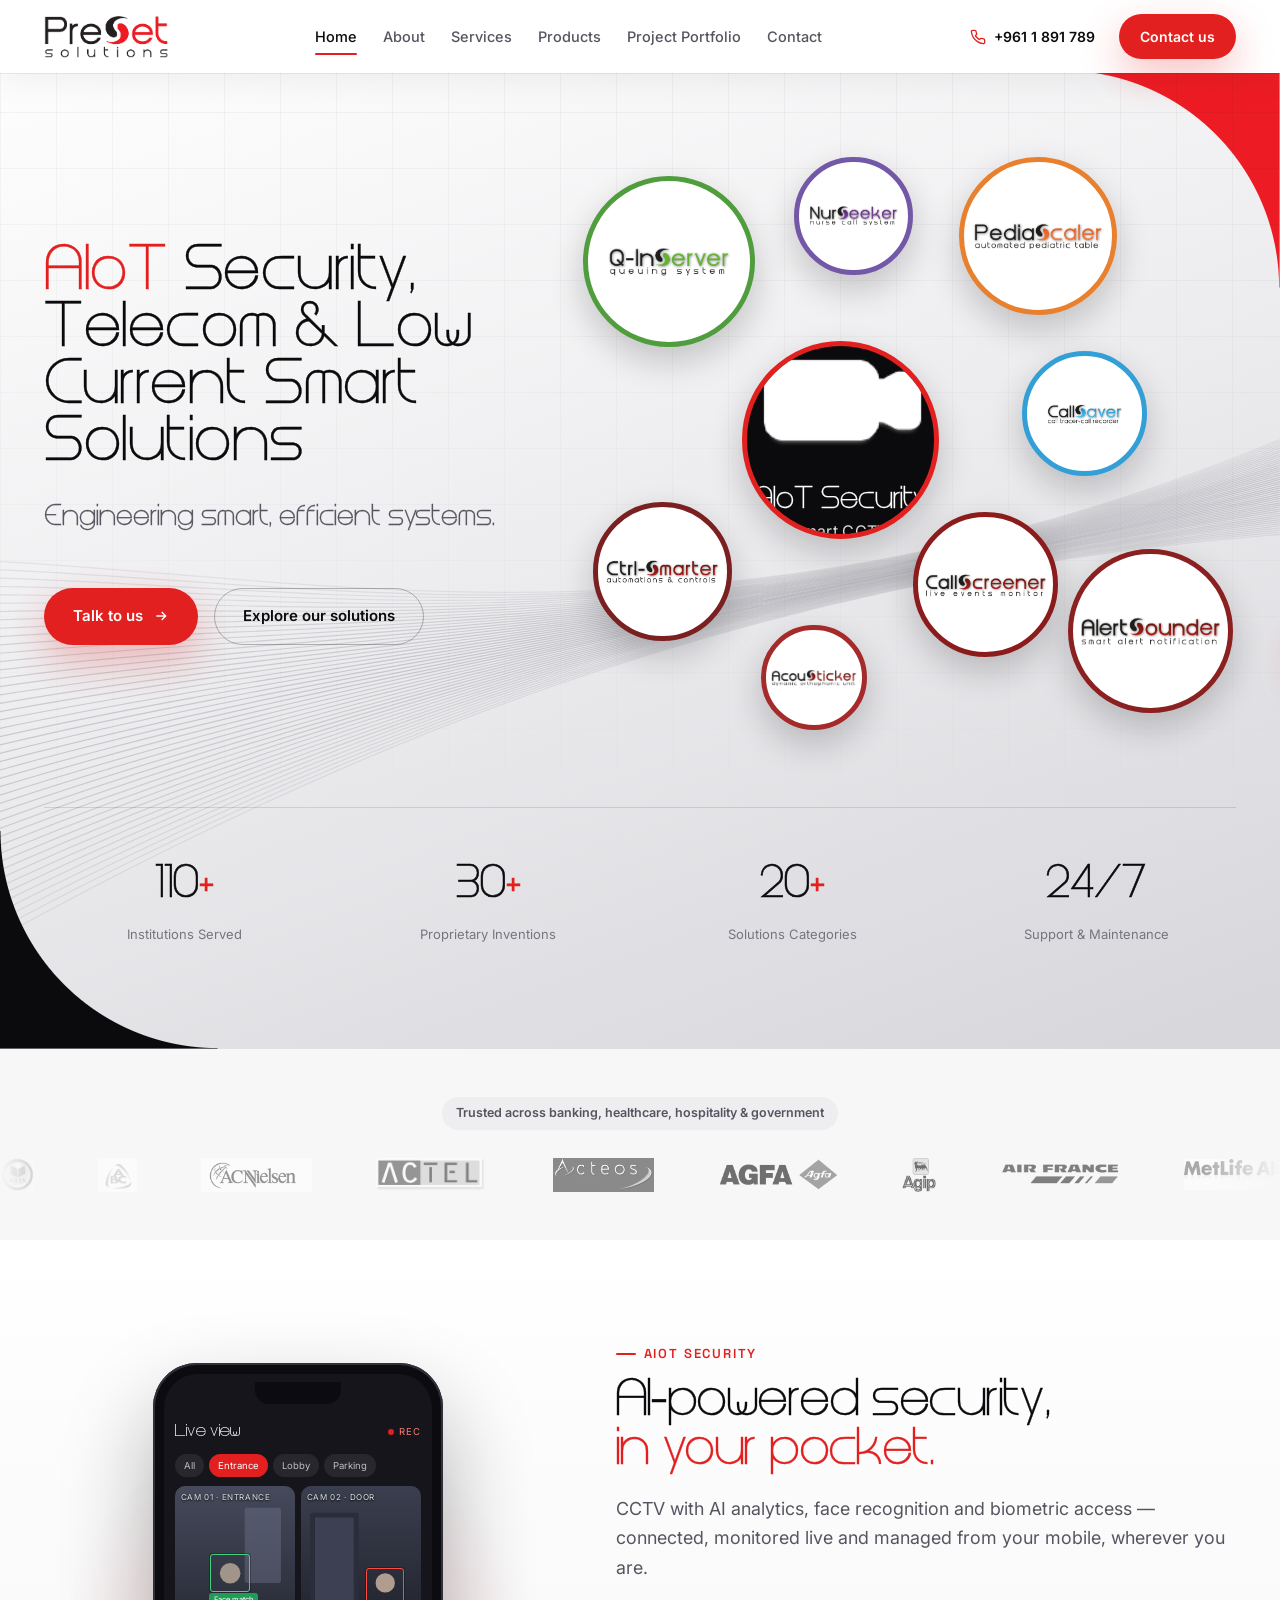
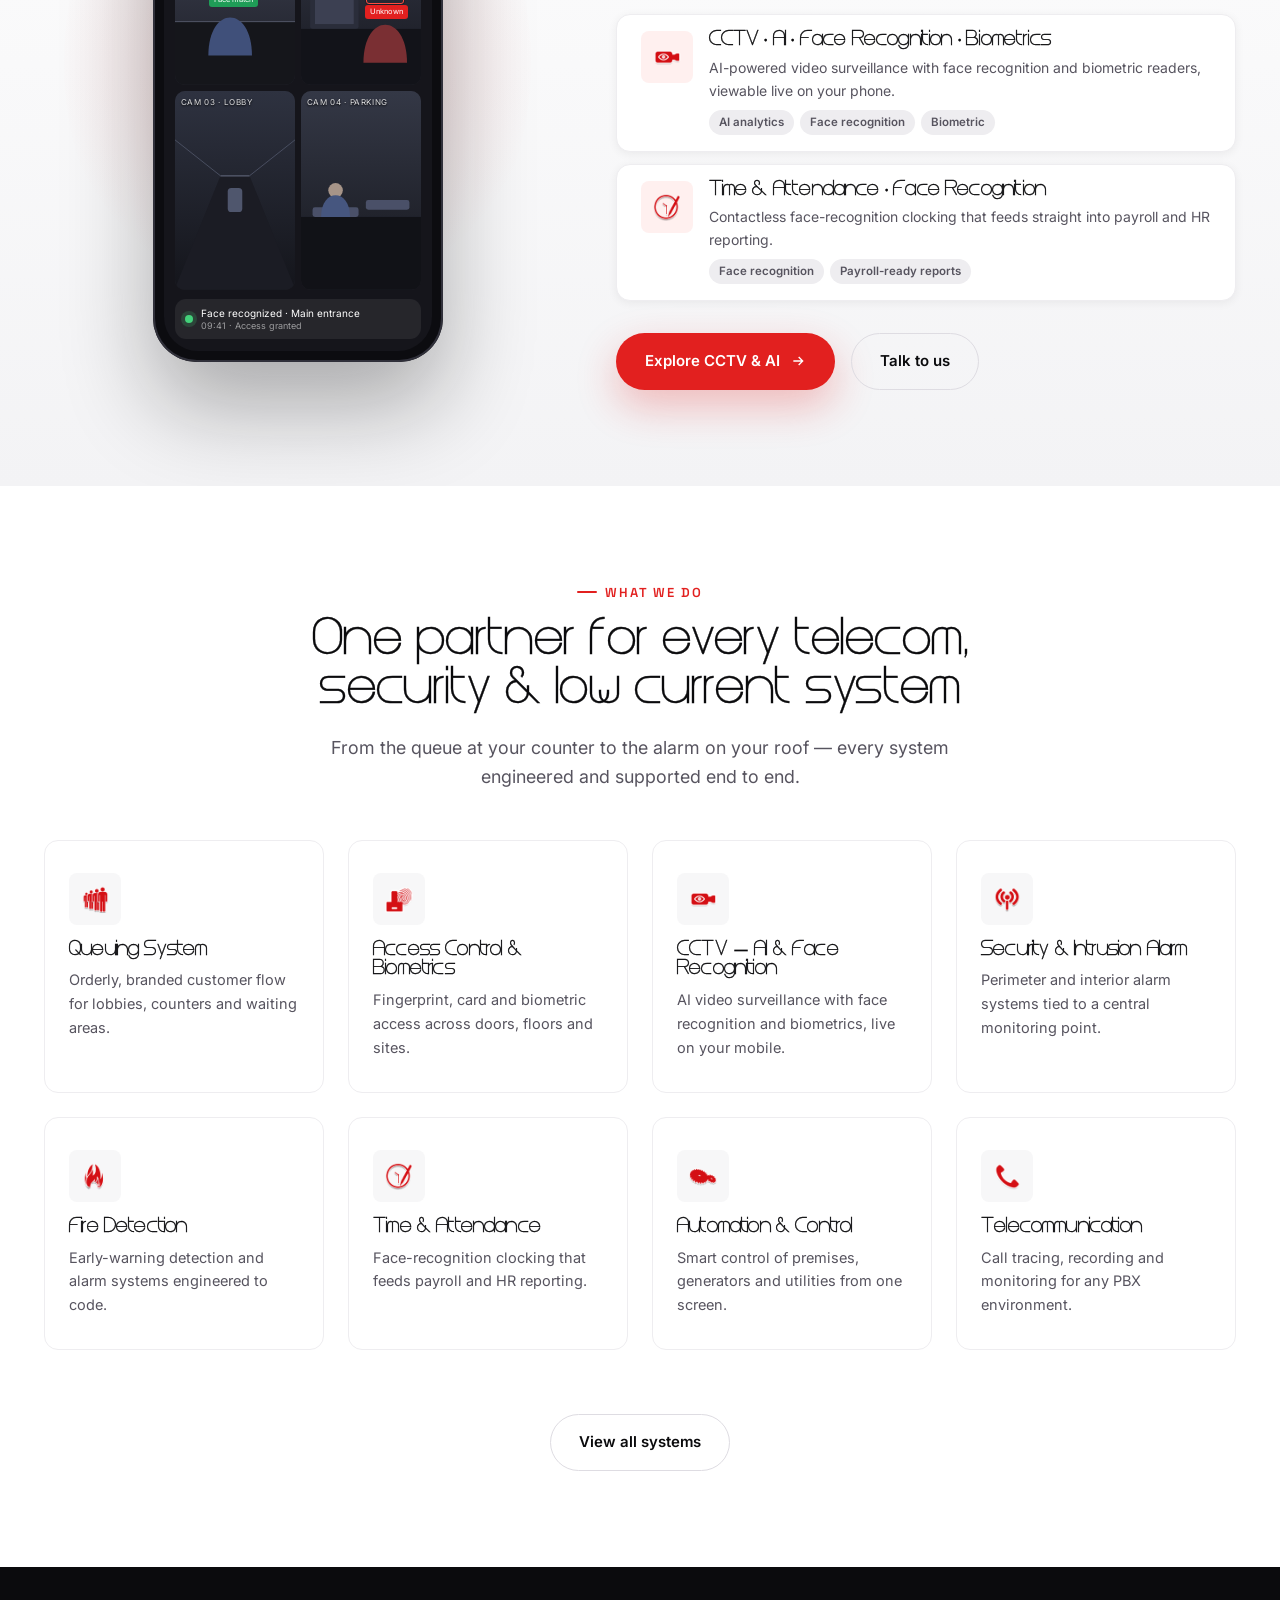
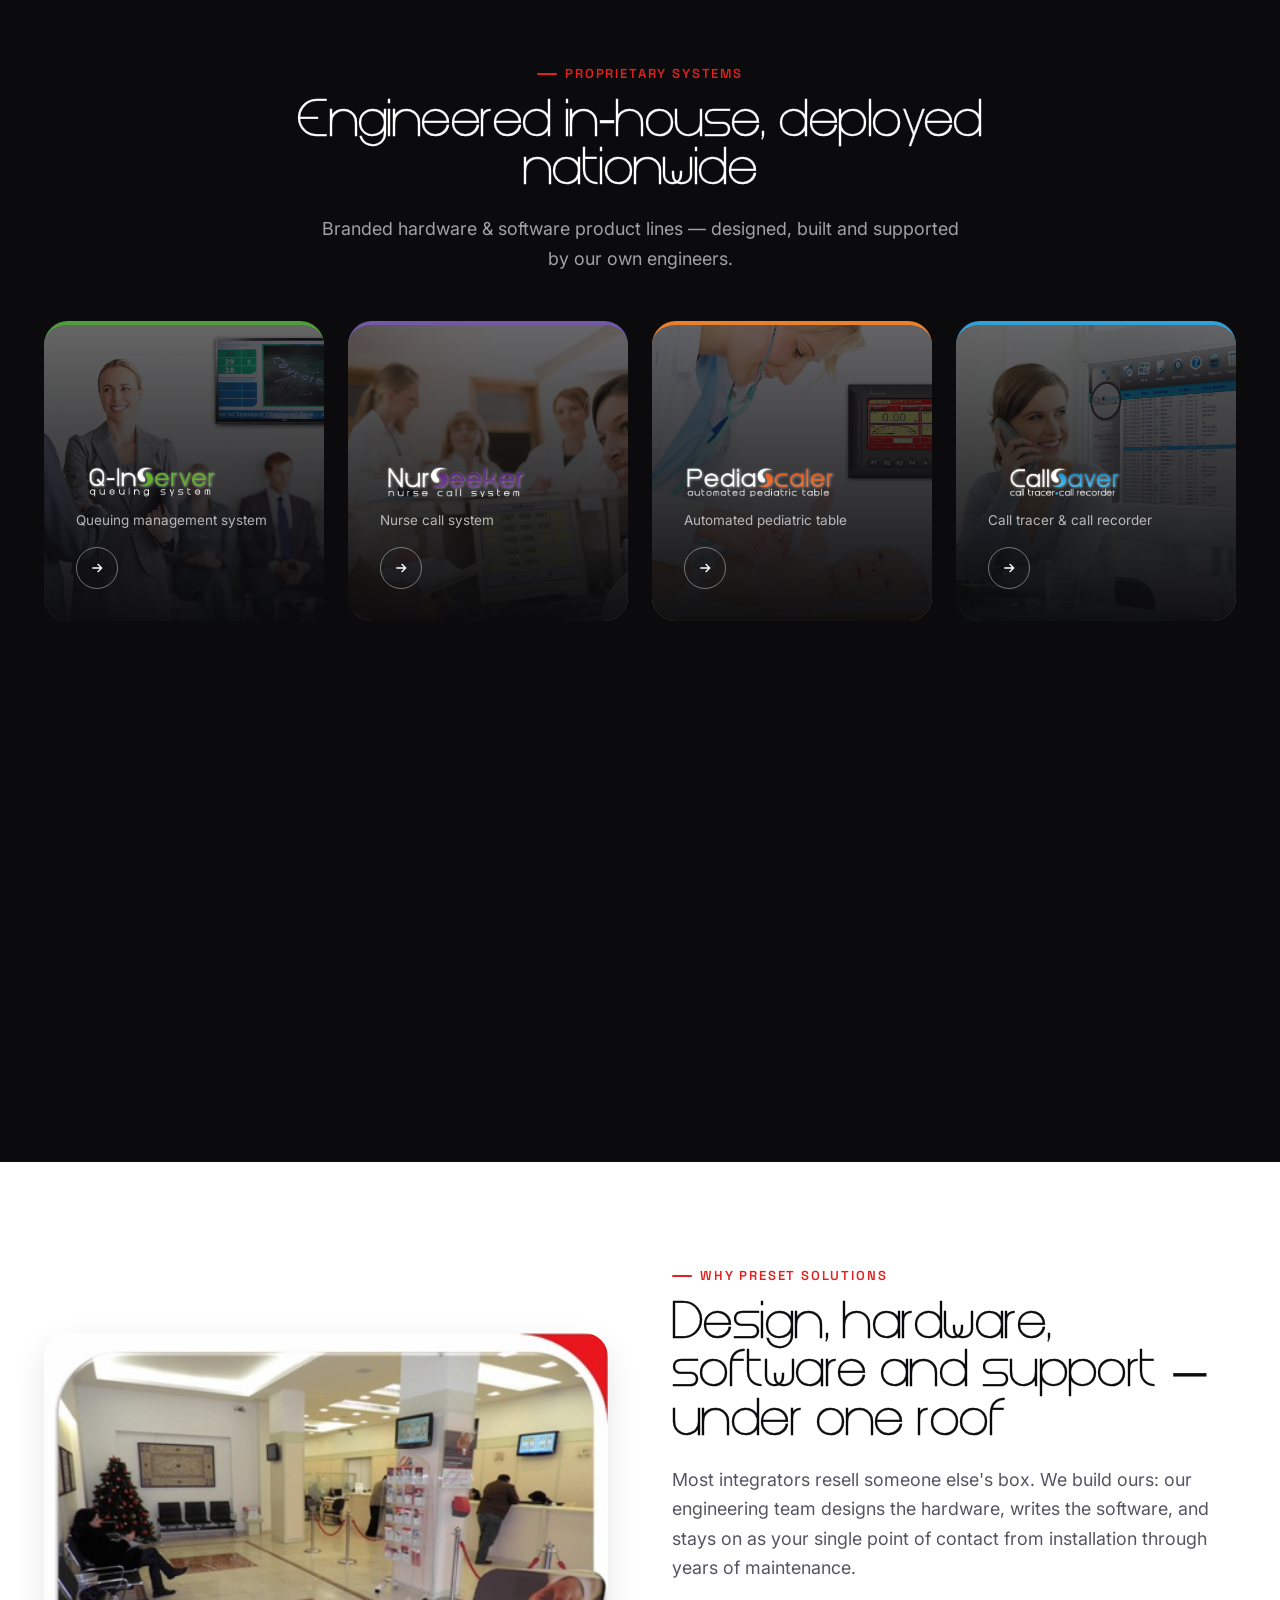
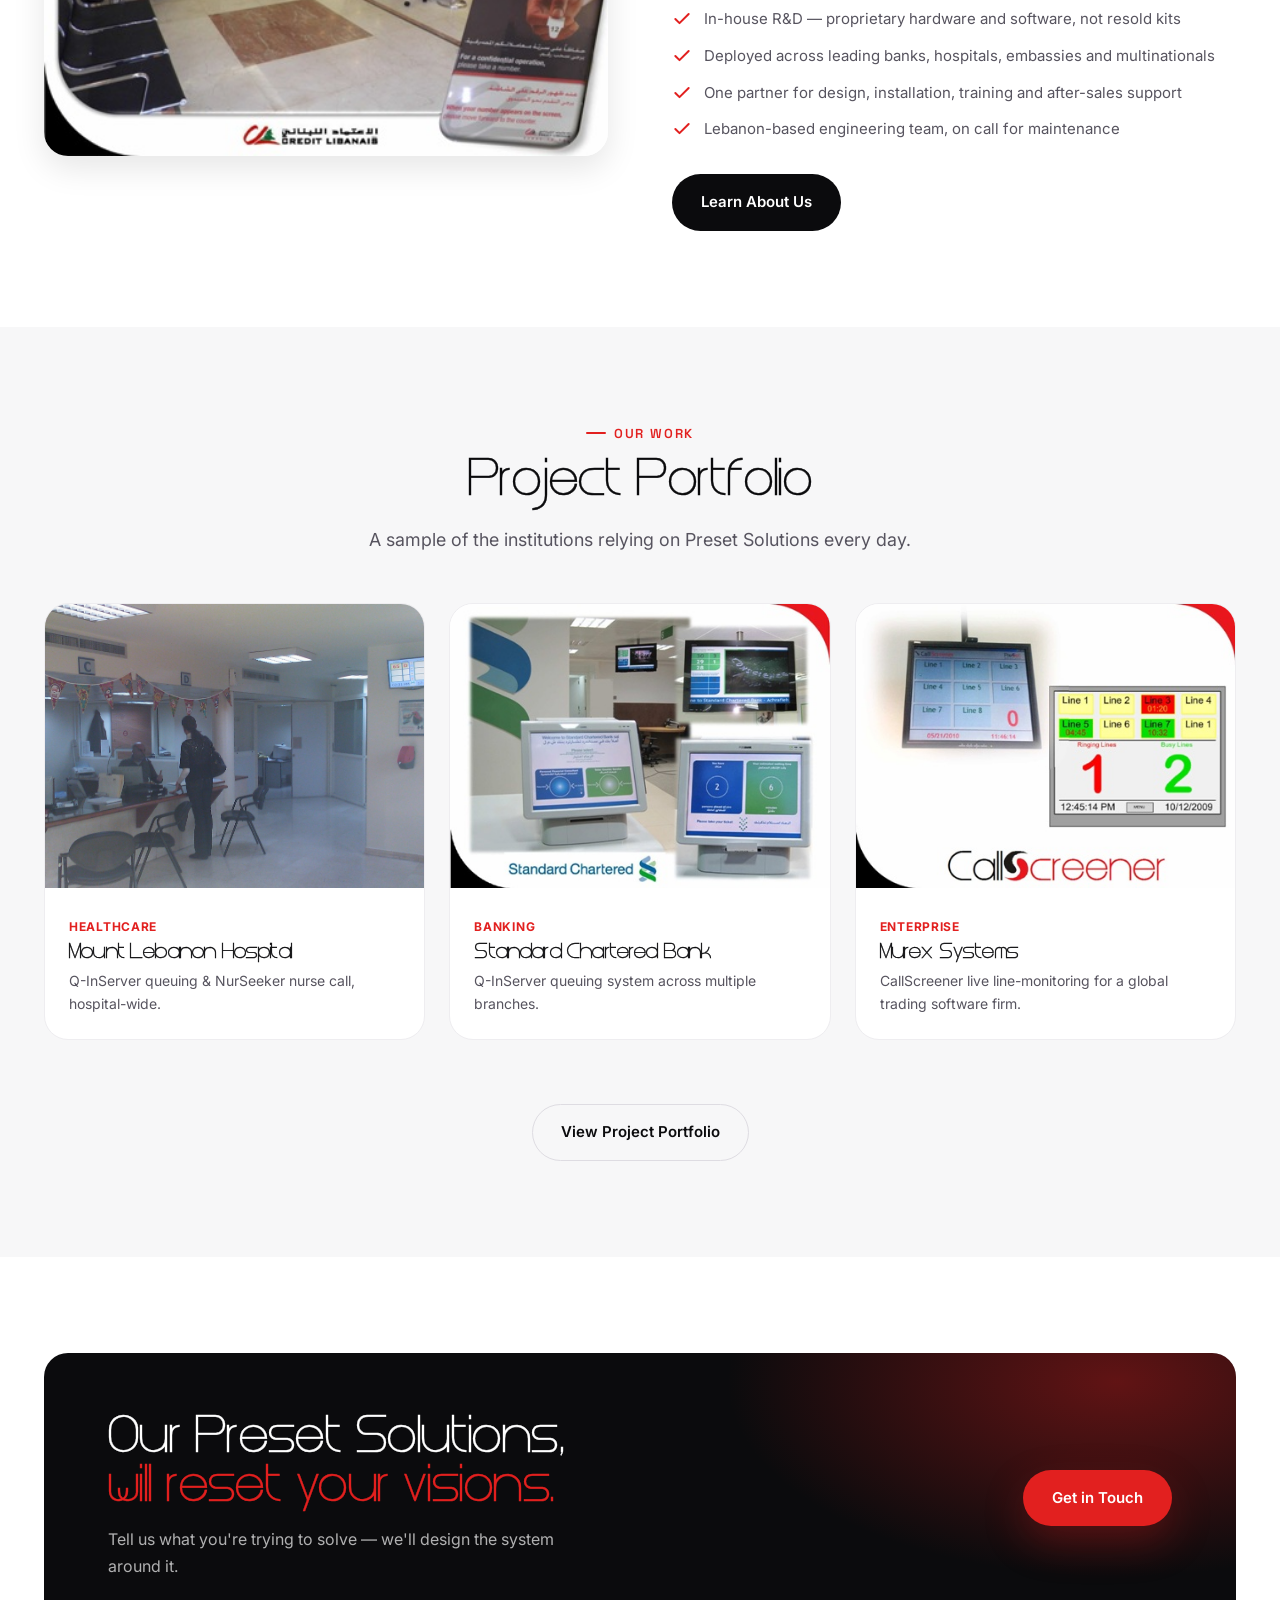
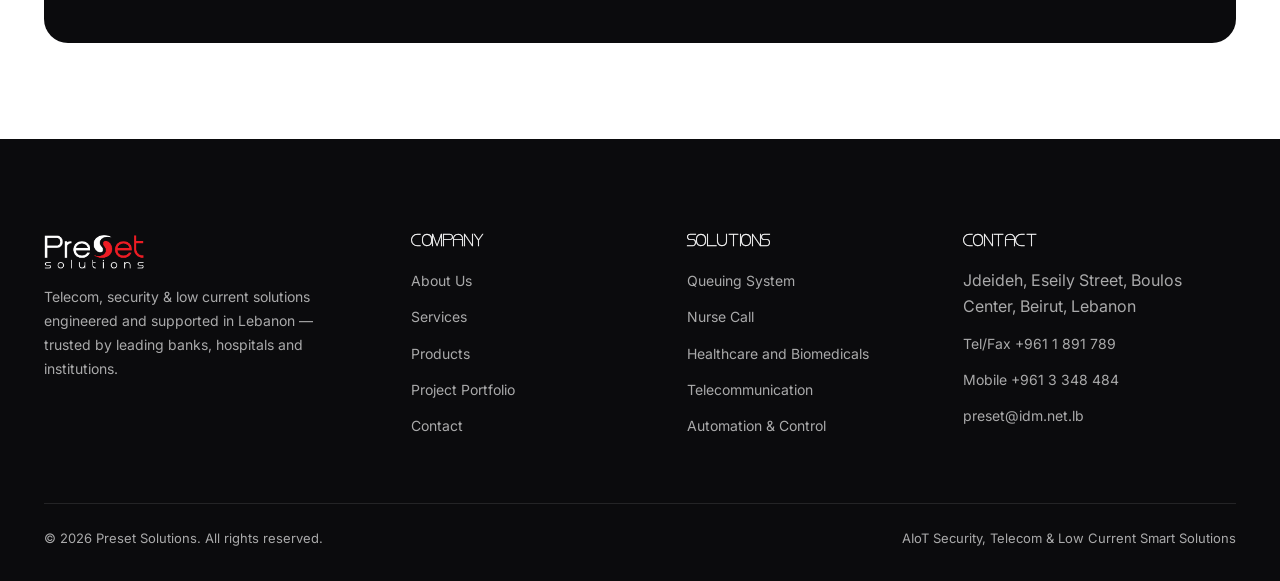
==== commit d9943e45: "Home hero: bigger bubbles in a tighter field Co-Authored-By: Claude Sonnet 5.5 <noreply@anthropic.co" ====
--- a/index.html
+++ b/index.html
@@ -66,17 +66,17 @@
         </div>
       </div>
       <nav class="bubbles" aria-label="Our solutions">
-        <a class="bubble bubble-core" href="#aiot" style="--s:25%;--x:30%;--y:32.5%;--ms:34%;--mx:14%;--my:40%;--d:-2s;--t:8s" aria-label="AIoT Security">
+        <a class="bubble bubble-core" href="#aiot" style="--s:30%;--x:25%;--y:32.2%;--ms:34%;--mx:14%;--my:40%;--d:-2s;--t:8s" aria-label="AIoT Security">
           <img src="assets/img/icons/video.png" alt=""><strong>AIoT Security</strong><span class="core-lines">Smart CCTV<br>Biometrics</span>
         </a>
-        <a class="bubble acc-qinserver" href="product-qinserver.html" style="--s:21%;--x:6%;--y:5%;--ms:28%;--mx:4%;--my:4%;--d:-1s;--t:7s" aria-label="Q-InServer, queuing system" title="Q-InServer"><img src="assets/img/sublogos/qinserver.png" alt=""></a>
-        <a class="bubble acc-nurseeker" href="product-nurseeker.html" style="--s:14%;--x:36%;--y:6.25%;--ms:19%;--mx:40%;--my:10%;--d:-3.5s;--t:6s" aria-label="NurSeeker, nurse call system" title="NurSeeker"><img src="assets/img/sublogos/nurseeker.png" alt=""></a>
-        <a class="bubble acc-pediascaler" href="product-pediascaler.html" style="--s:20%;--x:62%;--y:0%;--ms:26%;--mx:70%;--my:0%;--d:-5s;--t:7.5s" aria-label="PediaScaler, automated pediatric table" title="PediaScaler"><img src="assets/img/sublogos/pediascaler.png" alt=""></a>
-        <a class="bubble acc-callsaver" href="product-callsaver.html" style="--s:15.5%;--x:66%;--y:35%;--ms:21%;--mx:66%;--my:33%;--d:-2.5s;--t:6.5s" aria-label="CallSaver, call tracer and recorder" title="CallSaver"><img src="assets/img/sublogos/callsaver.png" alt=""></a>
-        <a class="bubble acc-callscreener" href="product-callscreener.html" style="--s:18%;--x:50%;--y:60%;--ms:24%;--mx:52%;--my:52%;--d:-4s;--t:8.5s" aria-label="CallScreener, live events monitor" title="CallScreener"><img src="assets/img/sublogos/callscreener.png" alt=""></a>
-        <a class="bubble acc-ctrlsmarter" href="product-ctrlsmarter.html" style="--s:16.5%;--x:4%;--y:65%;--ms:22%;--mx:2%;--my:78%;--d:-6s;--t:6.8s" aria-label="Ctrl-Smarter, automation and controls" title="Ctrl-Smarter"><img src="assets/img/sublogos/ctrlsmarter.png" alt=""></a>
-        <a class="bubble acc-acousticker" href="product-acousticker.html" style="--s:12.5%;--x:30%;--y:80%;--ms:17%;--mx:36%;--my:82%;--d:-1.5s;--t:7.2s" aria-label="Acousticker, dynamic orthophonic unit" title="Acousticker"><img src="assets/img/sublogos/acousticker.png" alt=""></a>
-        <a class="bubble acc-alertsounder" href="product-alertsounder.html" style="--s:21%;--x:76%;--y:65%;--ms:29%;--mx:69%;--my:70%;--d:-4.5s;--t:7.8s" aria-label="AlertSounder, smart alert notification" title="AlertSounder"><img src="assets/img/sublogos/alertsounder.png" alt=""></a>
+        <a class="bubble acc-qinserver" href="product-qinserver.html" style="--s:26%;--x:1%;--y:4.4%;--ms:28%;--mx:4%;--my:4%;--d:-1s;--t:7s" aria-label="Q-InServer, queuing system" title="Q-InServer"><img src="assets/img/sublogos/qinserver.png" alt=""></a>
+        <a class="bubble acc-nurseeker" href="product-nurseeker.html" style="--s:18%;--x:33%;--y:1.1%;--ms:19%;--mx:40%;--my:10%;--d:-3.5s;--t:6s" aria-label="NurSeeker, nurse call system" title="NurSeeker"><img src="assets/img/sublogos/nurseeker.png" alt=""></a>
+        <a class="bubble acc-pediascaler" href="product-pediascaler.html" style="--s:24%;--x:58%;--y:1.1%;--ms:26%;--mx:70%;--my:0%;--d:-5s;--t:7.5s" aria-label="PediaScaler, automated pediatric table" title="PediaScaler"><img src="assets/img/sublogos/pediascaler.png" alt=""></a>
+        <a class="bubble acc-callsaver" href="product-callsaver.html" style="--s:19%;--x:67.5%;--y:33.9%;--ms:21%;--mx:66%;--my:33%;--d:-2.5s;--t:6.5s" aria-label="CallSaver, call tracer and recorder" title="CallSaver"><img src="assets/img/sublogos/callsaver.png" alt=""></a>
+        <a class="bubble acc-callscreener" href="product-callscreener.html" style="--s:22%;--x:51%;--y:61.1%;--ms:24%;--mx:52%;--my:52%;--d:-4s;--t:8.5s" aria-label="CallScreener, live events monitor" title="CallScreener"><img src="assets/img/sublogos/callscreener.png" alt=""></a>
+        <a class="bubble acc-ctrlsmarter" href="product-ctrlsmarter.html" style="--s:21%;--x:2.5%;--y:59.4%;--ms:22%;--mx:2%;--my:78%;--d:-6s;--t:6.8s" aria-label="Ctrl-Smarter, automation and controls" title="Ctrl-Smarter"><img src="assets/img/sublogos/ctrlsmarter.png" alt=""></a>
+        <a class="bubble acc-acousticker" href="product-acousticker.html" style="--s:16%;--x:28%;--y:80%;--ms:17%;--mx:36%;--my:82%;--d:-1.5s;--t:7.2s" aria-label="Acousticker, dynamic orthophonic unit" title="Acousticker"><img src="assets/img/sublogos/acousticker.png" alt=""></a>
+        <a class="bubble acc-alertsounder" href="product-alertsounder.html" style="--s:25%;--x:74.5%;--y:67.2%;--ms:29%;--mx:69%;--my:70%;--d:-4.5s;--t:7.8s" aria-label="AlertSounder, smart alert notification" title="AlertSounder"><img src="assets/img/sublogos/alertsounder.png" alt=""></a>
       </nav>
     </div>
     <div class="hero-stats">
--- a/css/style.css
+++ b/css/style.css
@@ -645,4 +645,10 @@
   .hero-main{ grid-template-columns:1fr; }
   .bubbles{ aspect-ratio:1/1; max-width:460px; margin:0 auto; }
   .bubble{ left:var(--mx); top:var(--my); width:var(--ms); }
-}+}
+/* ===== bigger bubbles, tighter field ===== */
+.bubbles{ max-width:800px; aspect-ratio:100/90; }
+.bubble img{ width:90%; }
+.bubble-core strong{ font-size:clamp(1.05rem,2.2vw,1.65rem); }
+.core-lines{ font-size:clamp(.7rem,1.3vw,1rem); }
+@media (max-width:980px){ .bubbles{ aspect-ratio:1/1; max-width:460px; } .bubble img{ width:88%; } }
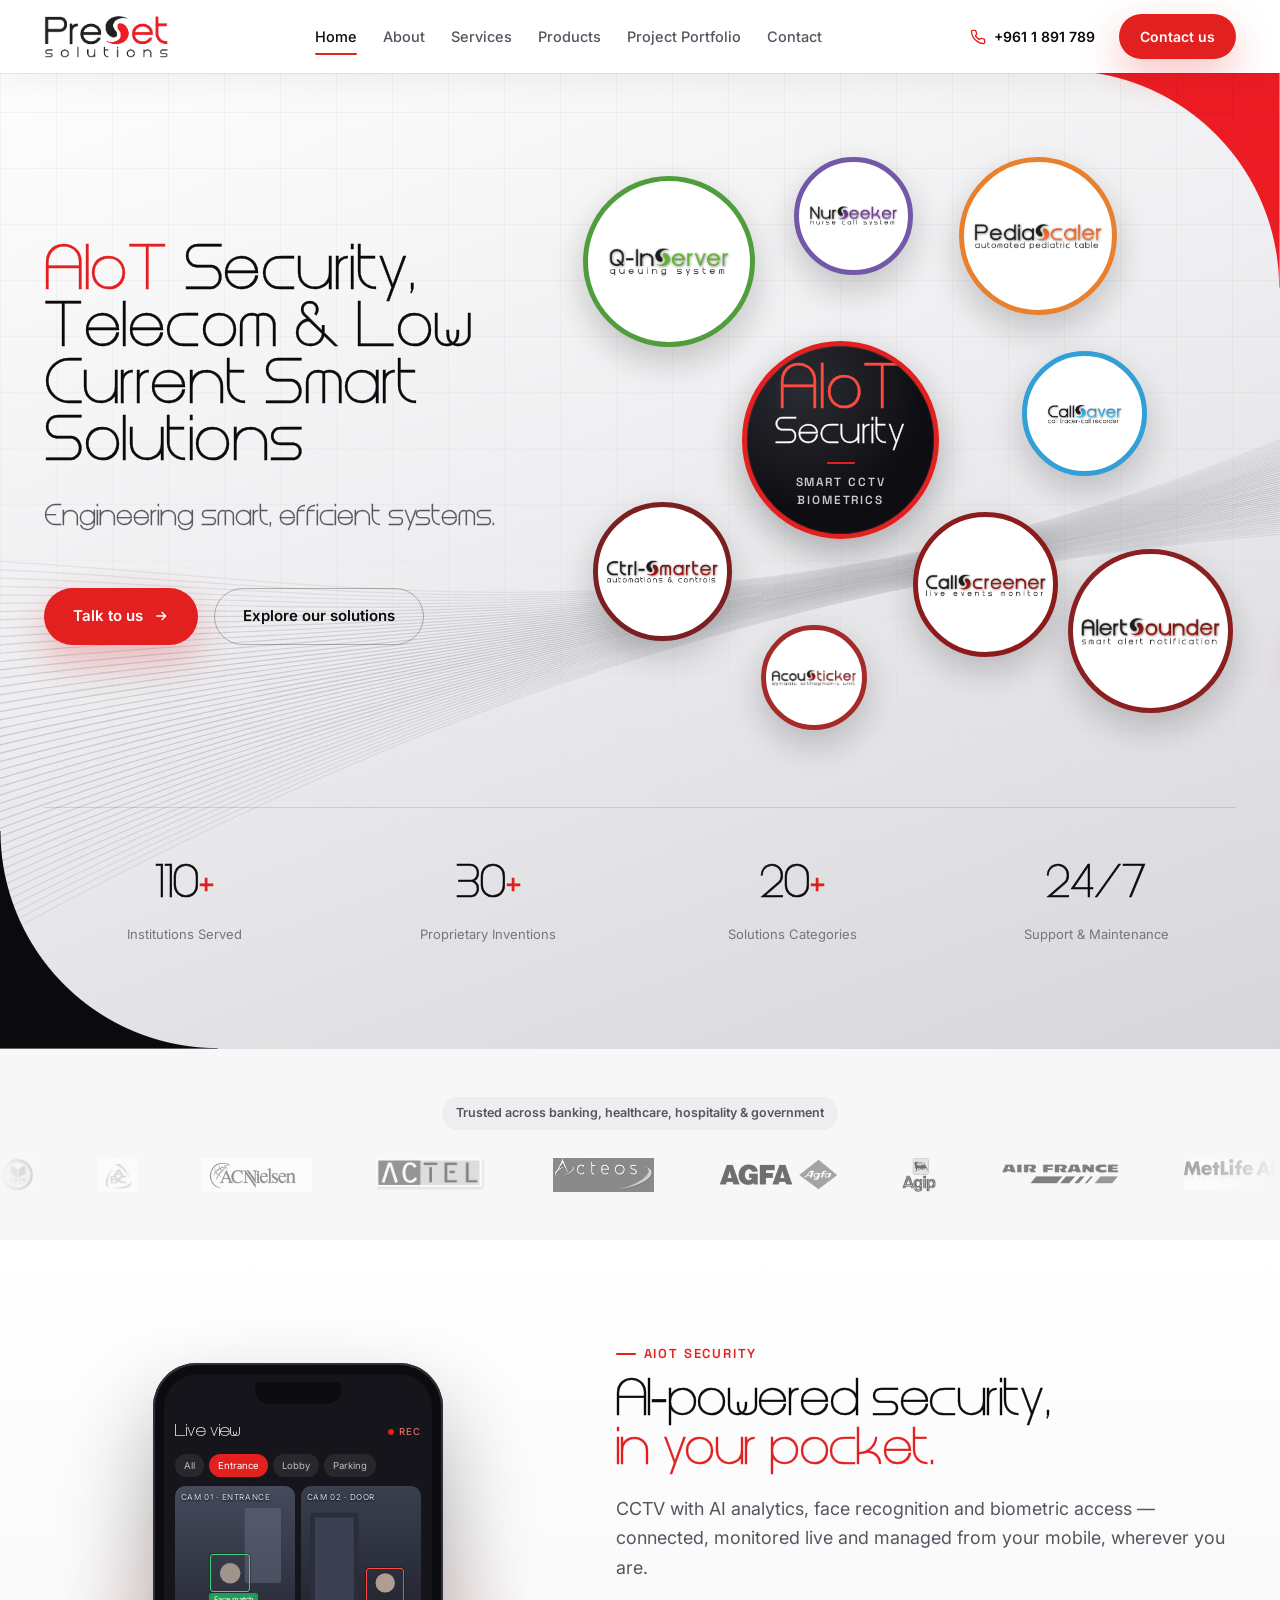
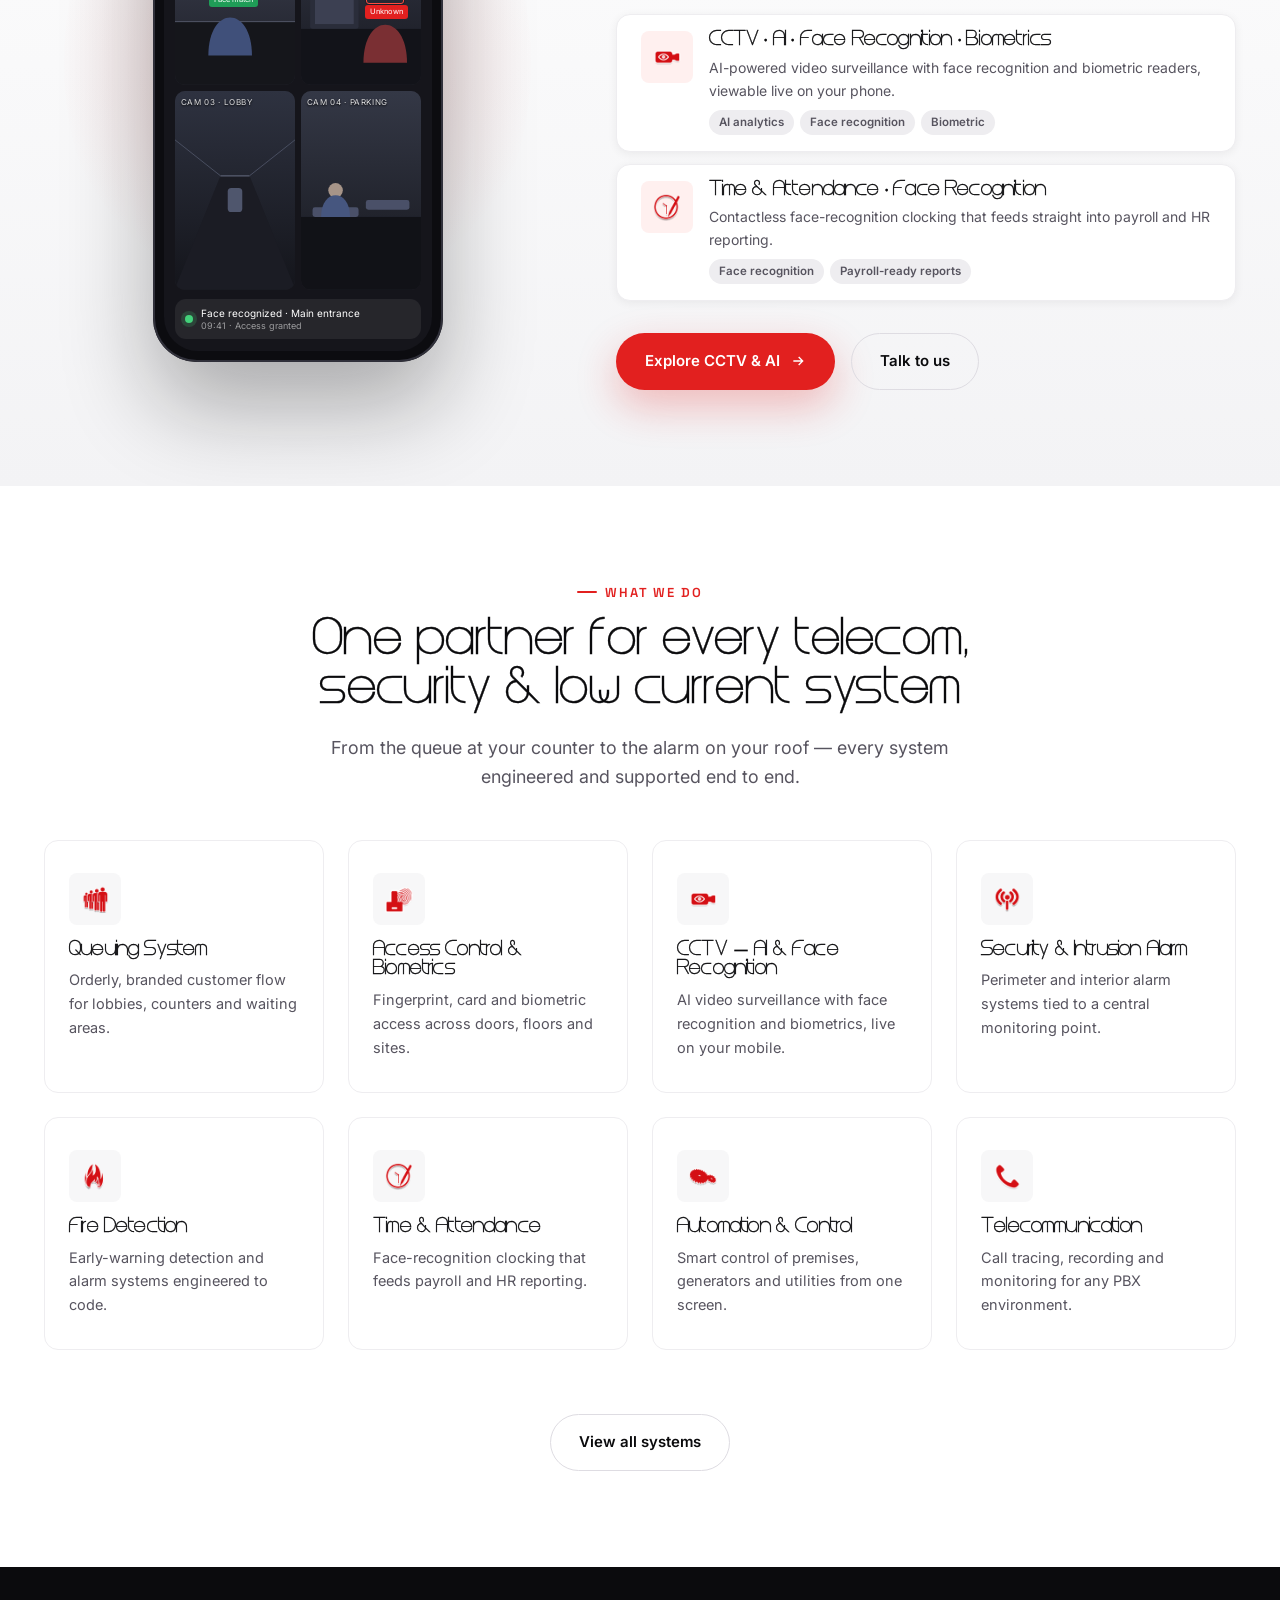
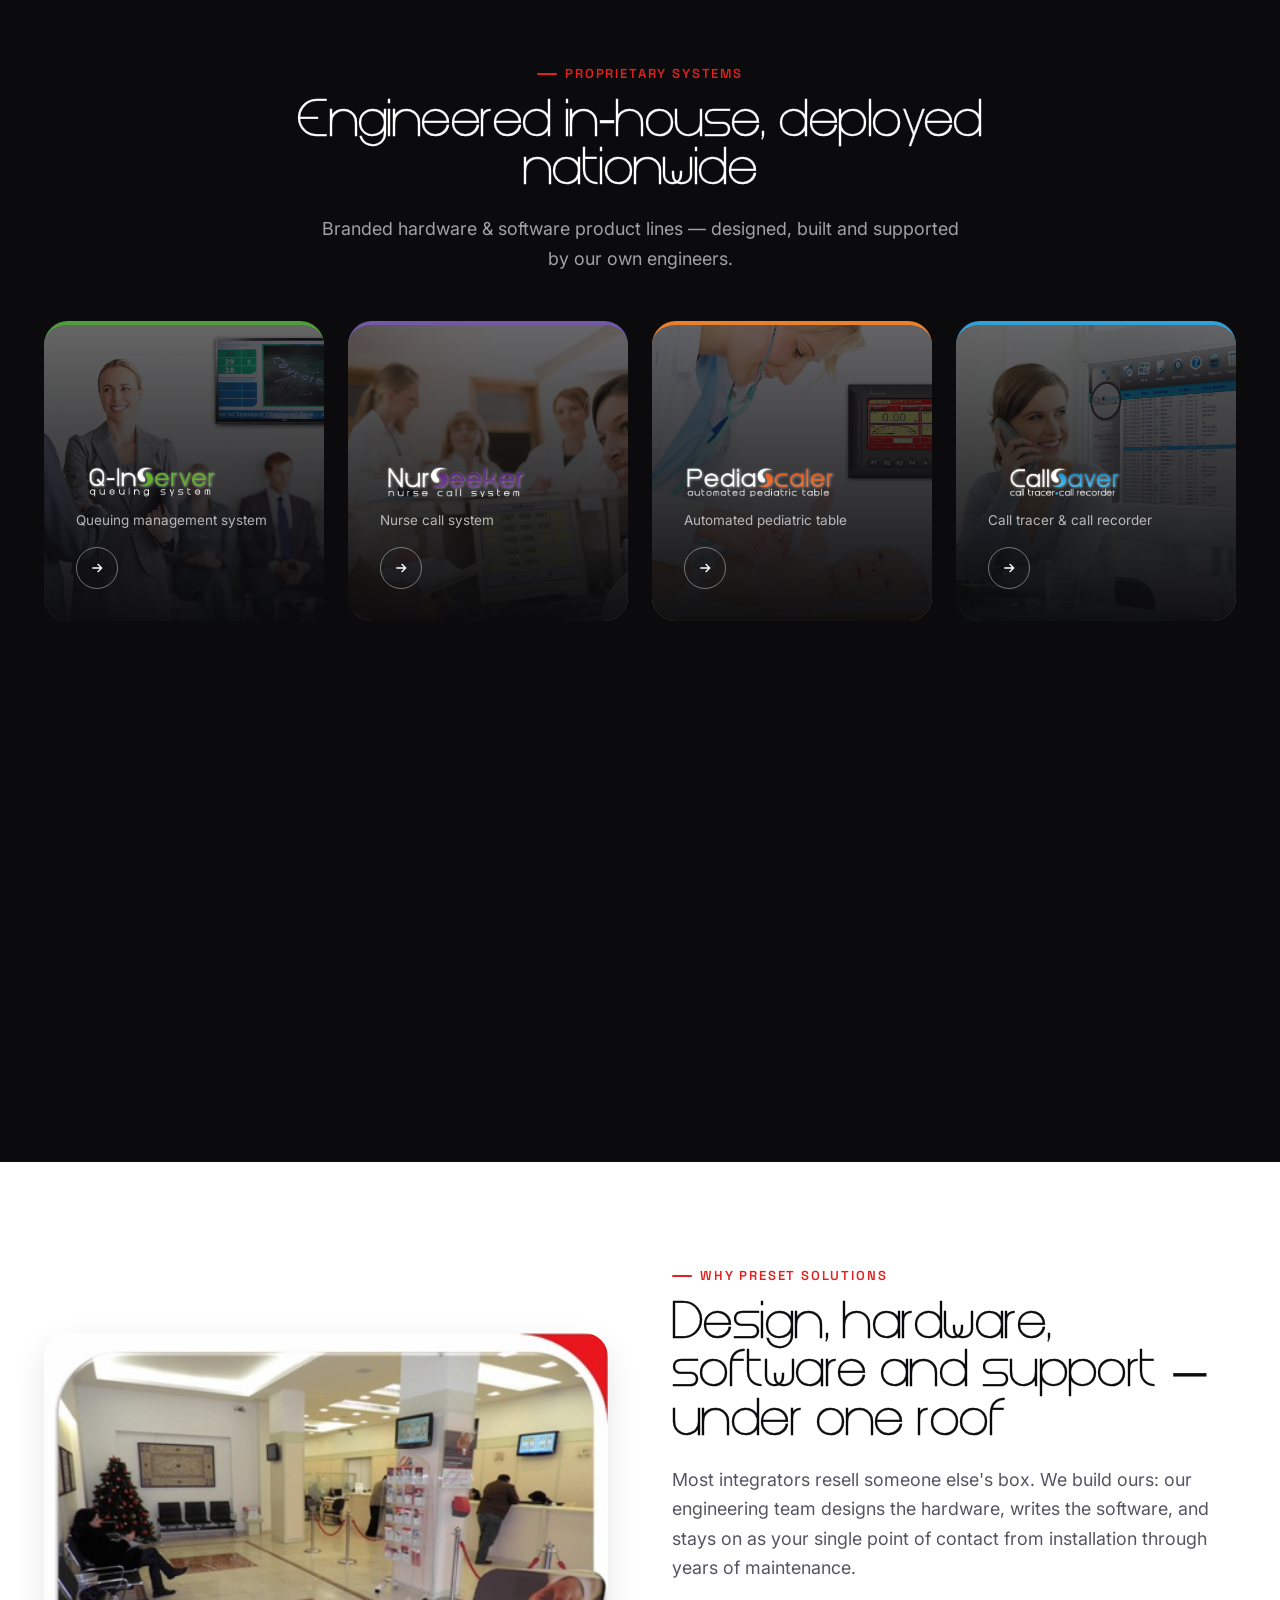
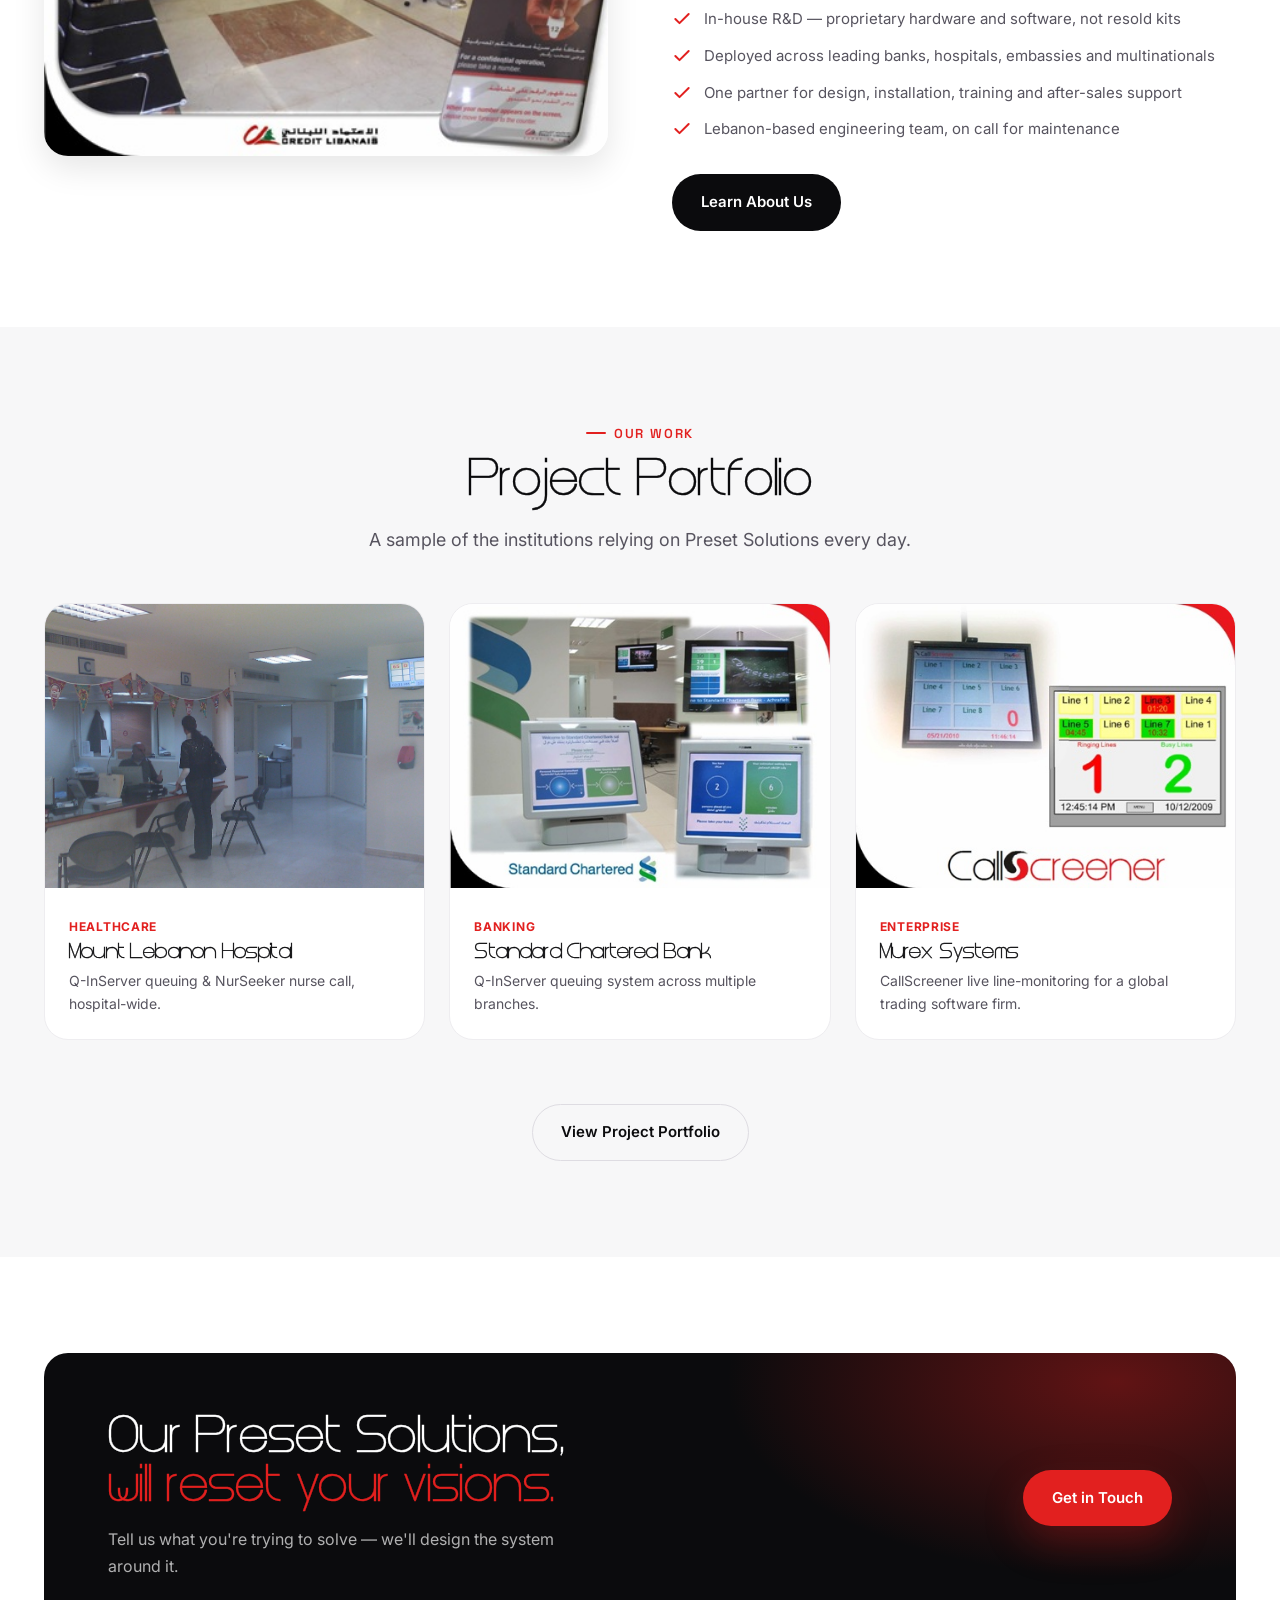
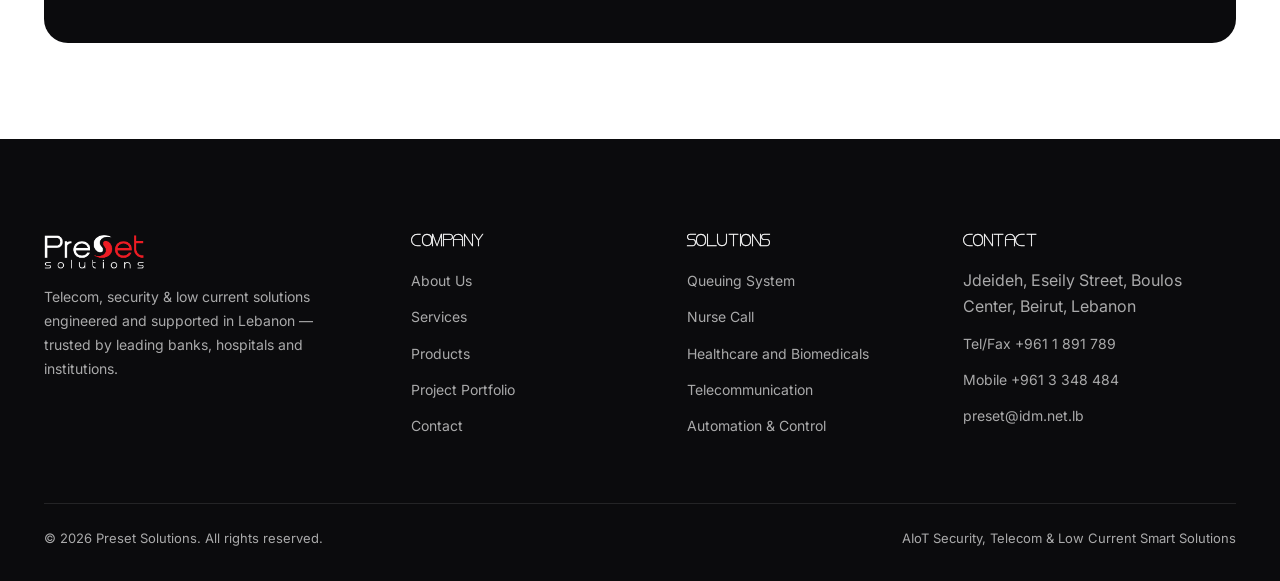
==== commit e7bf2875: "Home hero: restyle AIoT Security bubble, remove camera icon Co-Authored-By: Claude Sonnet 5.5 <norep" ====
--- a/index.html
+++ b/index.html
@@ -67,7 +67,7 @@
       </div>
       <nav class="bubbles" aria-label="Our solutions">
         <a class="bubble bubble-core" href="#aiot" style="--s:30%;--x:25%;--y:32.2%;--ms:34%;--mx:14%;--my:40%;--d:-2s;--t:8s" aria-label="AIoT Security">
-          <img src="assets/img/icons/video.png" alt=""><strong>AIoT Security</strong><span class="core-lines">Smart CCTV<br>Biometrics</span>
+          <strong><span class="core-ai">AIoT</span><span class="core-sec">Security</span></strong><span class="core-lines">Smart CCTV<br>Biometrics</span>
         </a>
         <a class="bubble acc-qinserver" href="product-qinserver.html" style="--s:26%;--x:1%;--y:4.4%;--ms:28%;--mx:4%;--my:4%;--d:-1s;--t:7s" aria-label="Q-InServer, queuing system" title="Q-InServer"><img src="assets/img/sublogos/qinserver.png" alt=""></a>
         <a class="bubble acc-nurseeker" href="product-nurseeker.html" style="--s:18%;--x:33%;--y:1.1%;--ms:19%;--mx:40%;--my:10%;--d:-3.5s;--t:6s" aria-label="NurSeeker, nurse call system" title="NurSeeker"><img src="assets/img/sublogos/nurseeker.png" alt=""></a>
--- a/css/style.css
+++ b/css/style.css
@@ -651,4 +651,11 @@
 .bubble img{ width:90%; }
 .bubble-core strong{ font-size:clamp(1.05rem,2.2vw,1.65rem); }
 .core-lines{ font-size:clamp(.7rem,1.3vw,1rem); }
-@media (max-width:980px){ .bubbles{ aspect-ratio:1/1; max-width:460px; } .bubble img{ width:88%; } }+@media (max-width:980px){ .bubbles{ aspect-ratio:1/1; max-width:460px; } .bubble img{ width:88%; } }
+/* ===== AIoT core bubble: typographic, no icon ===== */
+.bubble-core{ background:radial-gradient(circle at 30% 22%, #2b2b33 0%, #0e0e12 62%); gap:0; box-shadow:0 14px 34px rgba(11,11,13,.28), inset 0 0 0 1px rgba(255,255,255,.08); }
+.bubble-core strong{ display:flex; flex-direction:column; align-items:center; line-height:.95; font-weight:400; -webkit-text-stroke:.4px currentColor; }
+.core-ai{ font-size:clamp(1.9rem,4.4vw,3.3rem); color:#ff4b3f; letter-spacing:.02em; }
+.core-sec{ font-size:clamp(1.15rem,2.5vw,1.9rem); color:#fff; letter-spacing:.04em; margin-top:2px; }
+.core-lines{ font-family:'Space Grotesk','Inter',sans-serif; font-weight:600; font-size:clamp(.5rem,.95vw,.74rem); letter-spacing:.16em; text-transform:uppercase; color:rgba(255,255,255,.78); line-height:1.55; }
+.core-lines::before{ content:''; display:block; width:28px; height:2px; margin:clamp(6px,1vw,11px) auto clamp(5px,.8vw,9px); background:var(--red); border-radius:2px; }
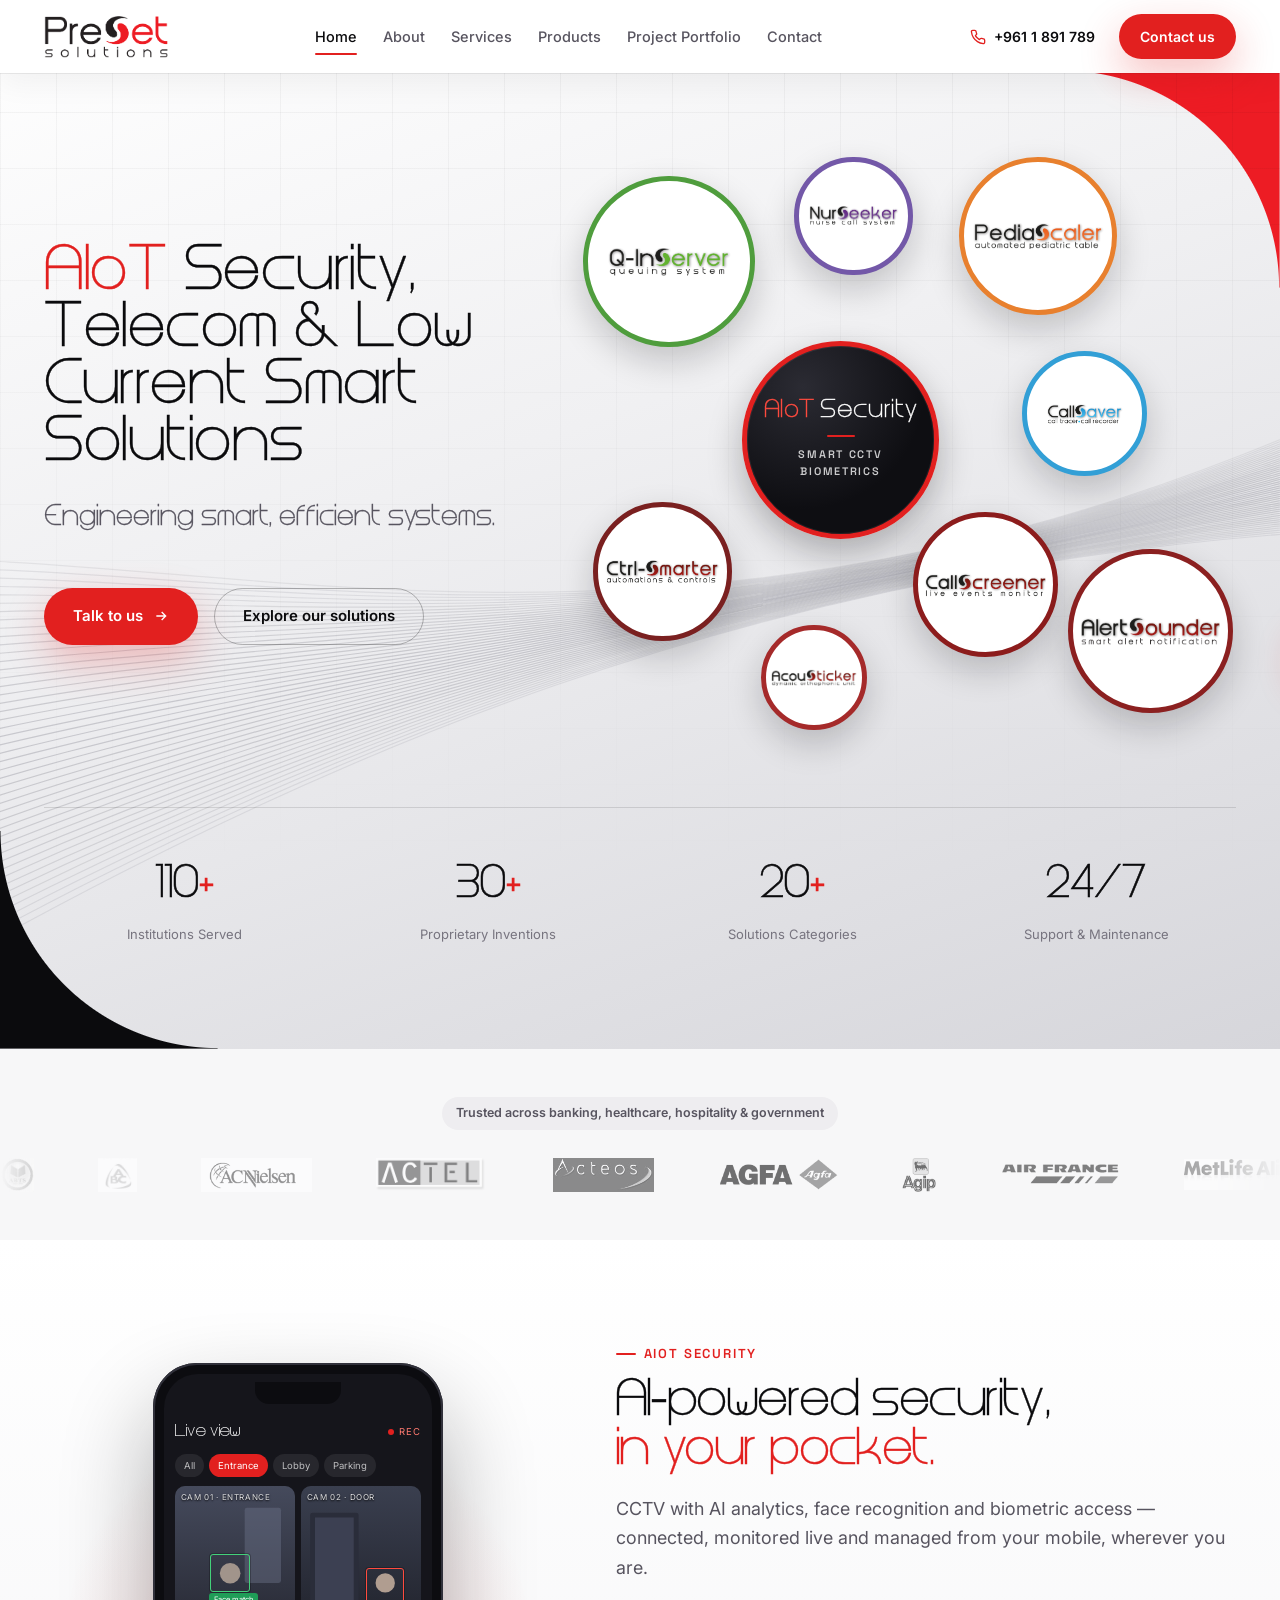
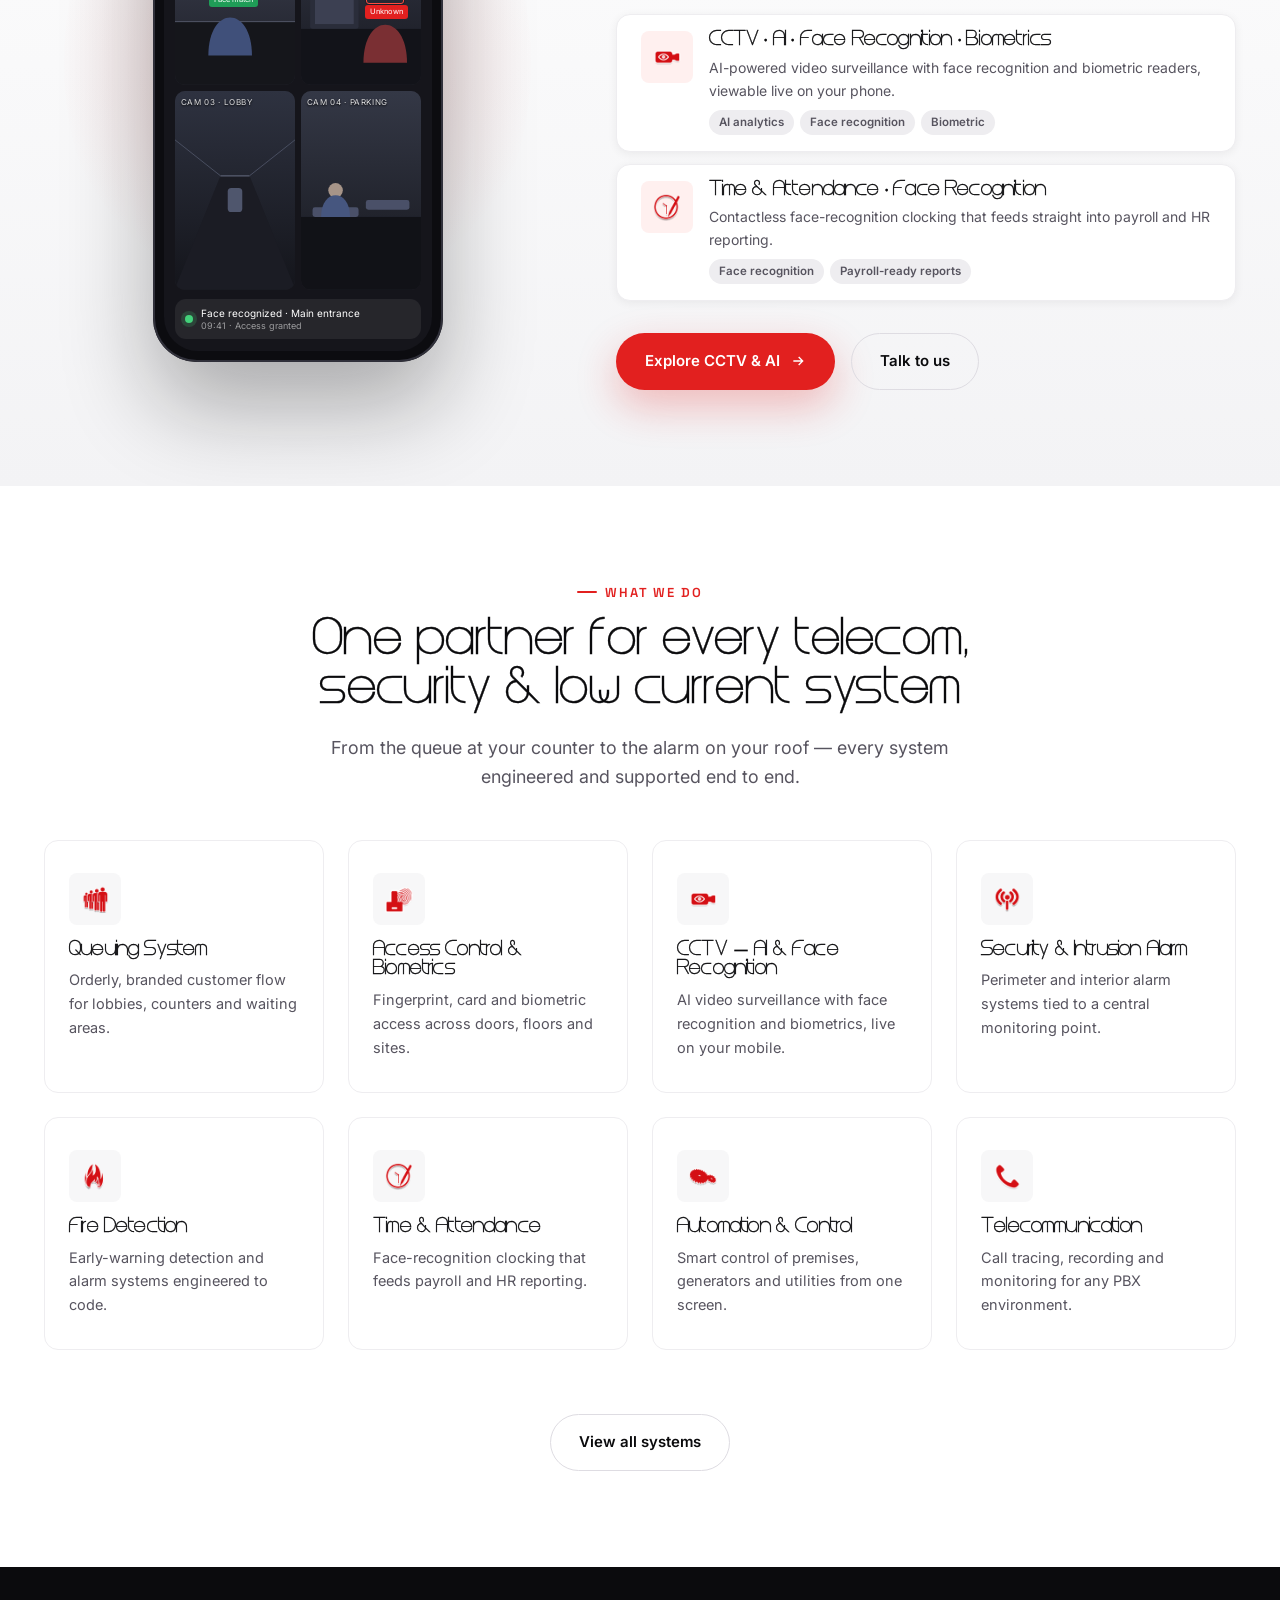
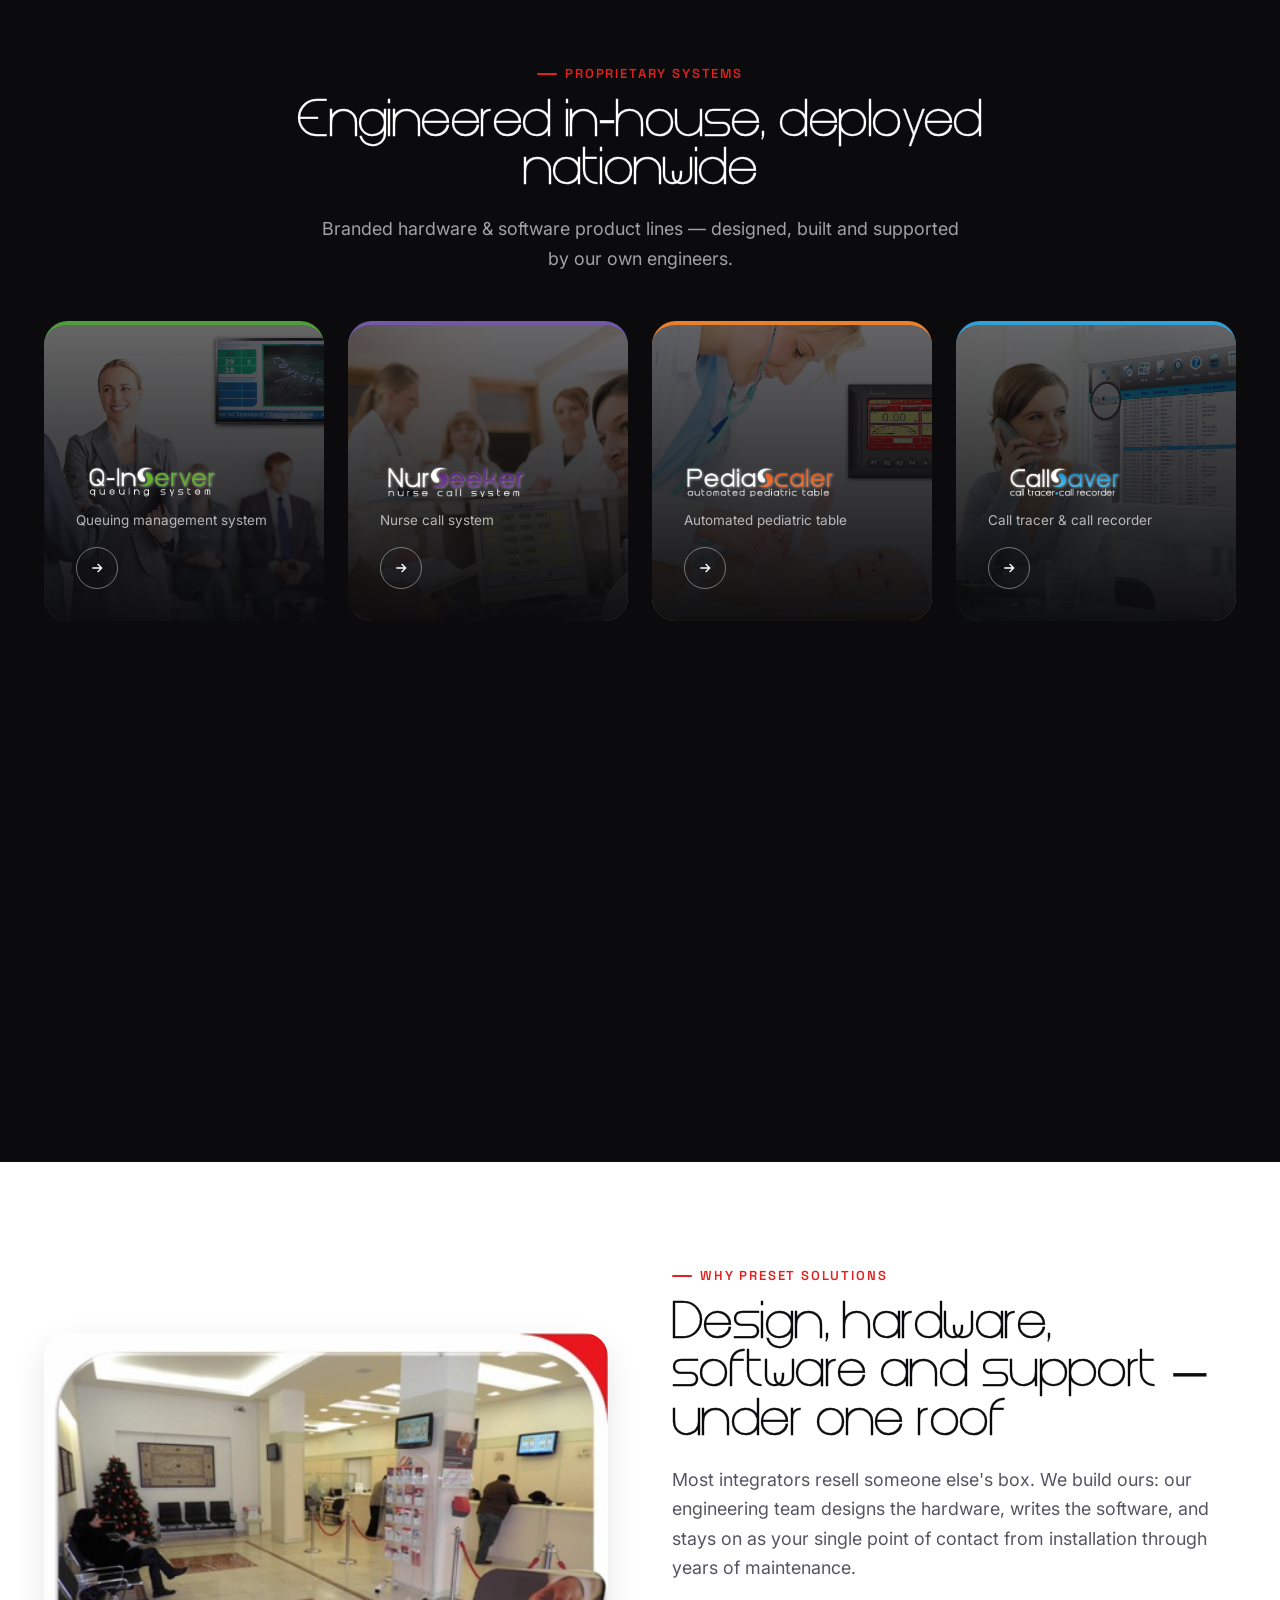
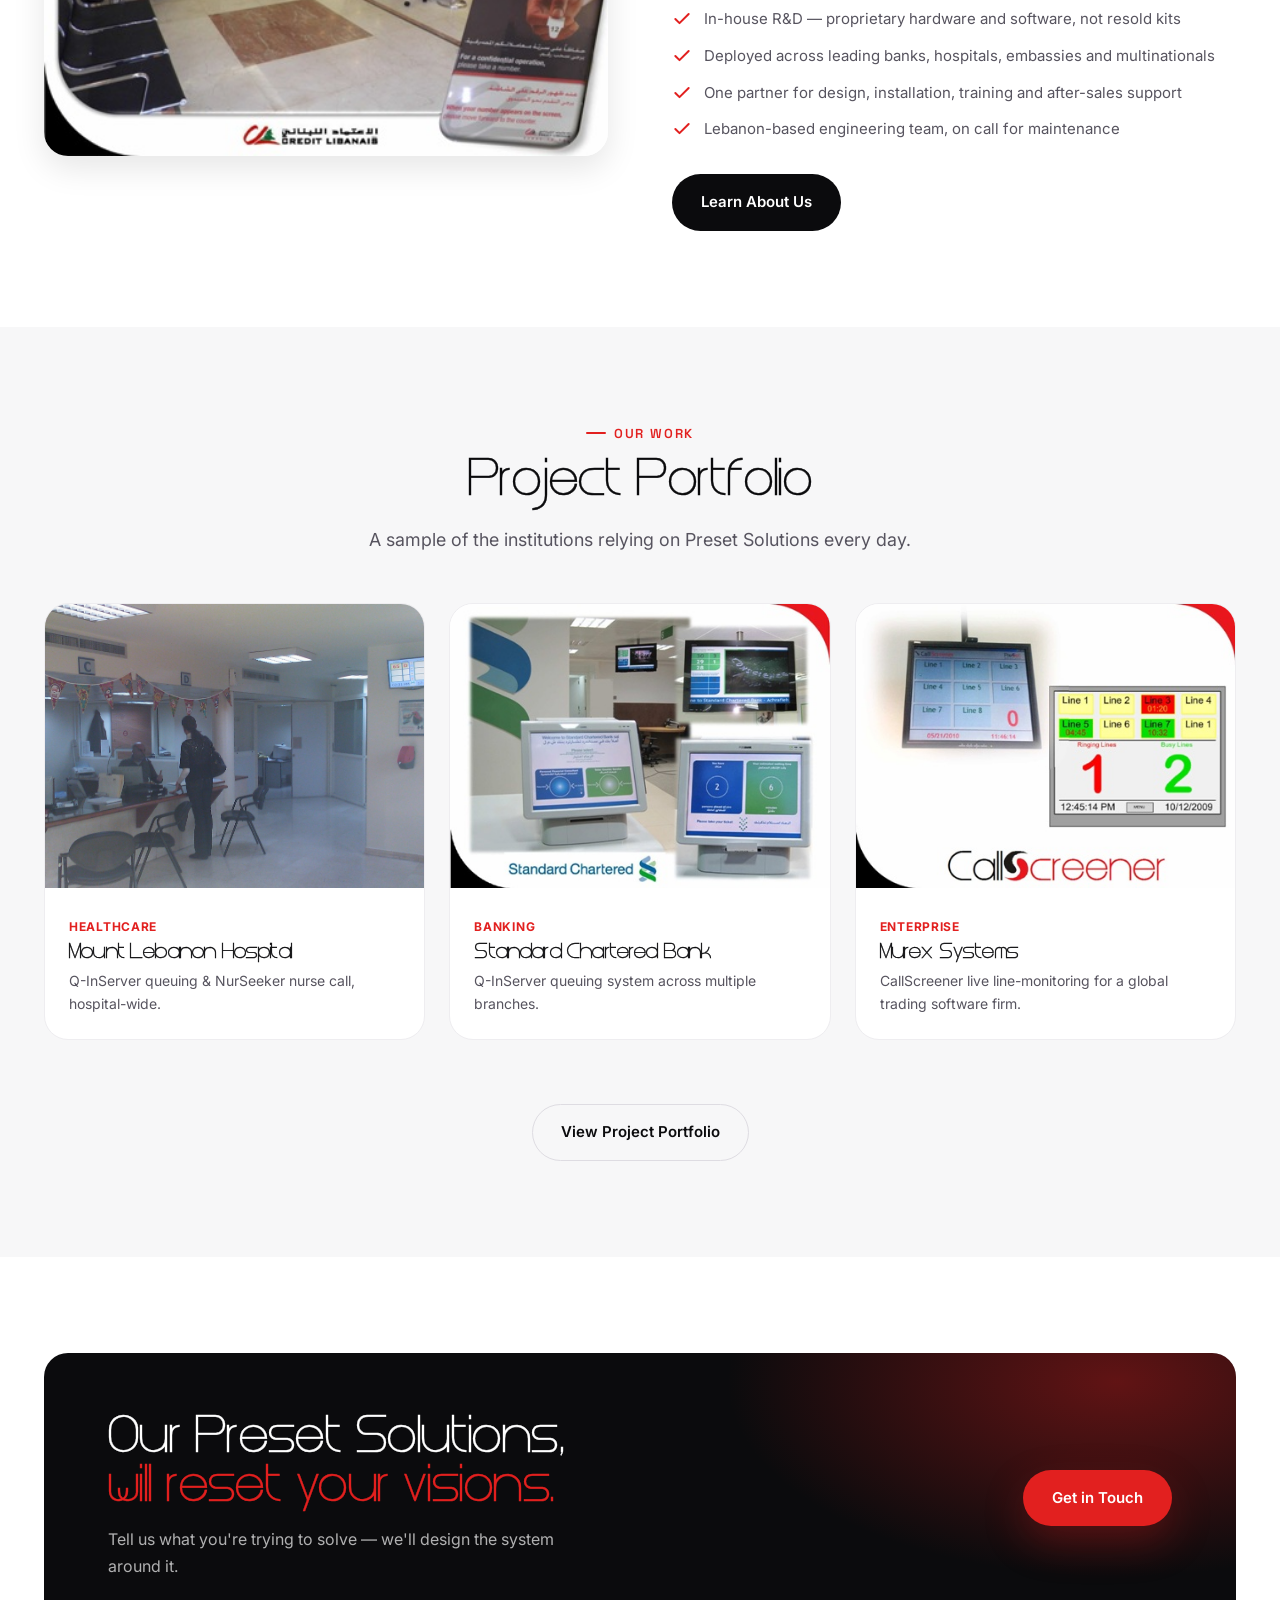
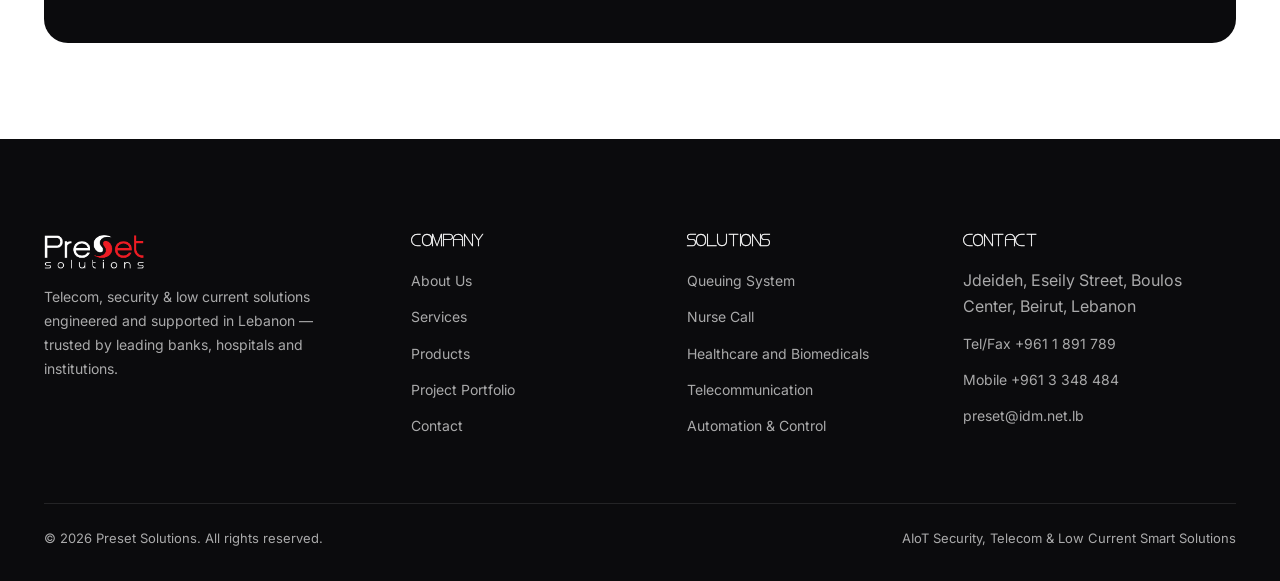
==== commit f5215012: "AIoT bubble: smaller single-line title Co-Authored-By: Claude Sonnet 5.5 <noreply@anthropic.com>" ====
--- a/index.html
+++ b/index.html
@@ -6,7 +6,7 @@
 <title>Preset Solutions — Telecom, Security &amp; Low Current Systems in Lebanon</title>
 <meta name="description" content="Preset Solutions engineers and deploys queuing, nurse call, CCTV, access control, fire detection, telecom and automation systems for banks, hospitals and institutions across Lebanon.">
 <link rel="icon" href="assets/img/logo.png">
-<link rel="stylesheet" href="css/style.css">
+<link rel="stylesheet" href="css/style.css?v=20261017c">
 </head>
 <body>
 
@@ -67,7 +67,7 @@
       </div>
       <nav class="bubbles" aria-label="Our solutions">
         <a class="bubble bubble-core" href="#aiot" style="--s:30%;--x:25%;--y:32.2%;--ms:34%;--mx:14%;--my:40%;--d:-2s;--t:8s" aria-label="AIoT Security">
-          <strong><span class="core-ai">AIoT</span><span class="core-sec">Security</span></strong><span class="core-lines">Smart CCTV<br>Biometrics</span>
+          <strong><span class="core-ai">AIoT</span> <span class="core-sec">Security</span></strong><span class="core-lines">Smart CCTV<br>Biometrics</span>
         </a>
         <a class="bubble acc-qinserver" href="product-qinserver.html" style="--s:26%;--x:1%;--y:4.4%;--ms:28%;--mx:4%;--my:4%;--d:-1s;--t:7s" aria-label="Q-InServer, queuing system" title="Q-InServer"><img src="assets/img/sublogos/qinserver.png" alt=""></a>
         <a class="bubble acc-nurseeker" href="product-nurseeker.html" style="--s:18%;--x:33%;--y:1.1%;--ms:19%;--mx:40%;--my:10%;--d:-3.5s;--t:6s" aria-label="NurSeeker, nurse call system" title="NurSeeker"><img src="assets/img/sublogos/nurseeker.png" alt=""></a>
@@ -372,8 +372,8 @@
   <svg viewBox="0 0 24 24" fill="none" stroke="currentColor" stroke-width="2"><path d="M12 19V5M5 12l7-7 7 7"/></svg>
 </button>
 
-<script src="js/clients-data.js"></script>
-<script src="js/products-data.js"></script>
-<script src="js/main.js"></script>
+<script src="js/clients-data.js?v=20261017c"></script>
+<script src="js/products-data.js?v=20261017c"></script>
+<script src="js/main.js?v=20261017c"></script>
 </body>
 </html>
--- a/css/style.css
+++ b/css/style.css
@@ -658,4 +658,11 @@
 .core-ai{ font-size:clamp(1.9rem,4.4vw,3.3rem); color:#ff4b3f; letter-spacing:.02em; }
 .core-sec{ font-size:clamp(1.15rem,2.5vw,1.9rem); color:#fff; letter-spacing:.04em; margin-top:2px; }
 .core-lines{ font-family:'Space Grotesk','Inter',sans-serif; font-weight:600; font-size:clamp(.5rem,.95vw,.74rem); letter-spacing:.16em; text-transform:uppercase; color:rgba(255,255,255,.78); line-height:1.55; }
-.core-lines::before{ content:''; display:block; width:28px; height:2px; margin:clamp(6px,1vw,11px) auto clamp(5px,.8vw,9px); background:var(--red); border-radius:2px; }+.core-lines::before{ content:''; display:block; width:28px; height:2px; margin:clamp(6px,1vw,11px) auto clamp(5px,.8vw,9px); background:var(--red); border-radius:2px; }
+.bubble-core, .bubble-core *{ text-align:center; }
+.bubble-core strong{ width:100%; }
+
+/* AIoT bubble: smaller single-line title */
+.bubble-core strong{ flex-direction:row; flex-wrap:nowrap; justify-content:center; align-items:baseline; gap:.28em; white-space:nowrap; font-size:clamp(.85rem,1.75vw,1.35rem); line-height:1.1; }
+.core-ai, .core-sec{ font-size:1em; margin:0; }
+.core-lines{ font-size:clamp(.46rem,.85vw,.68rem); }
